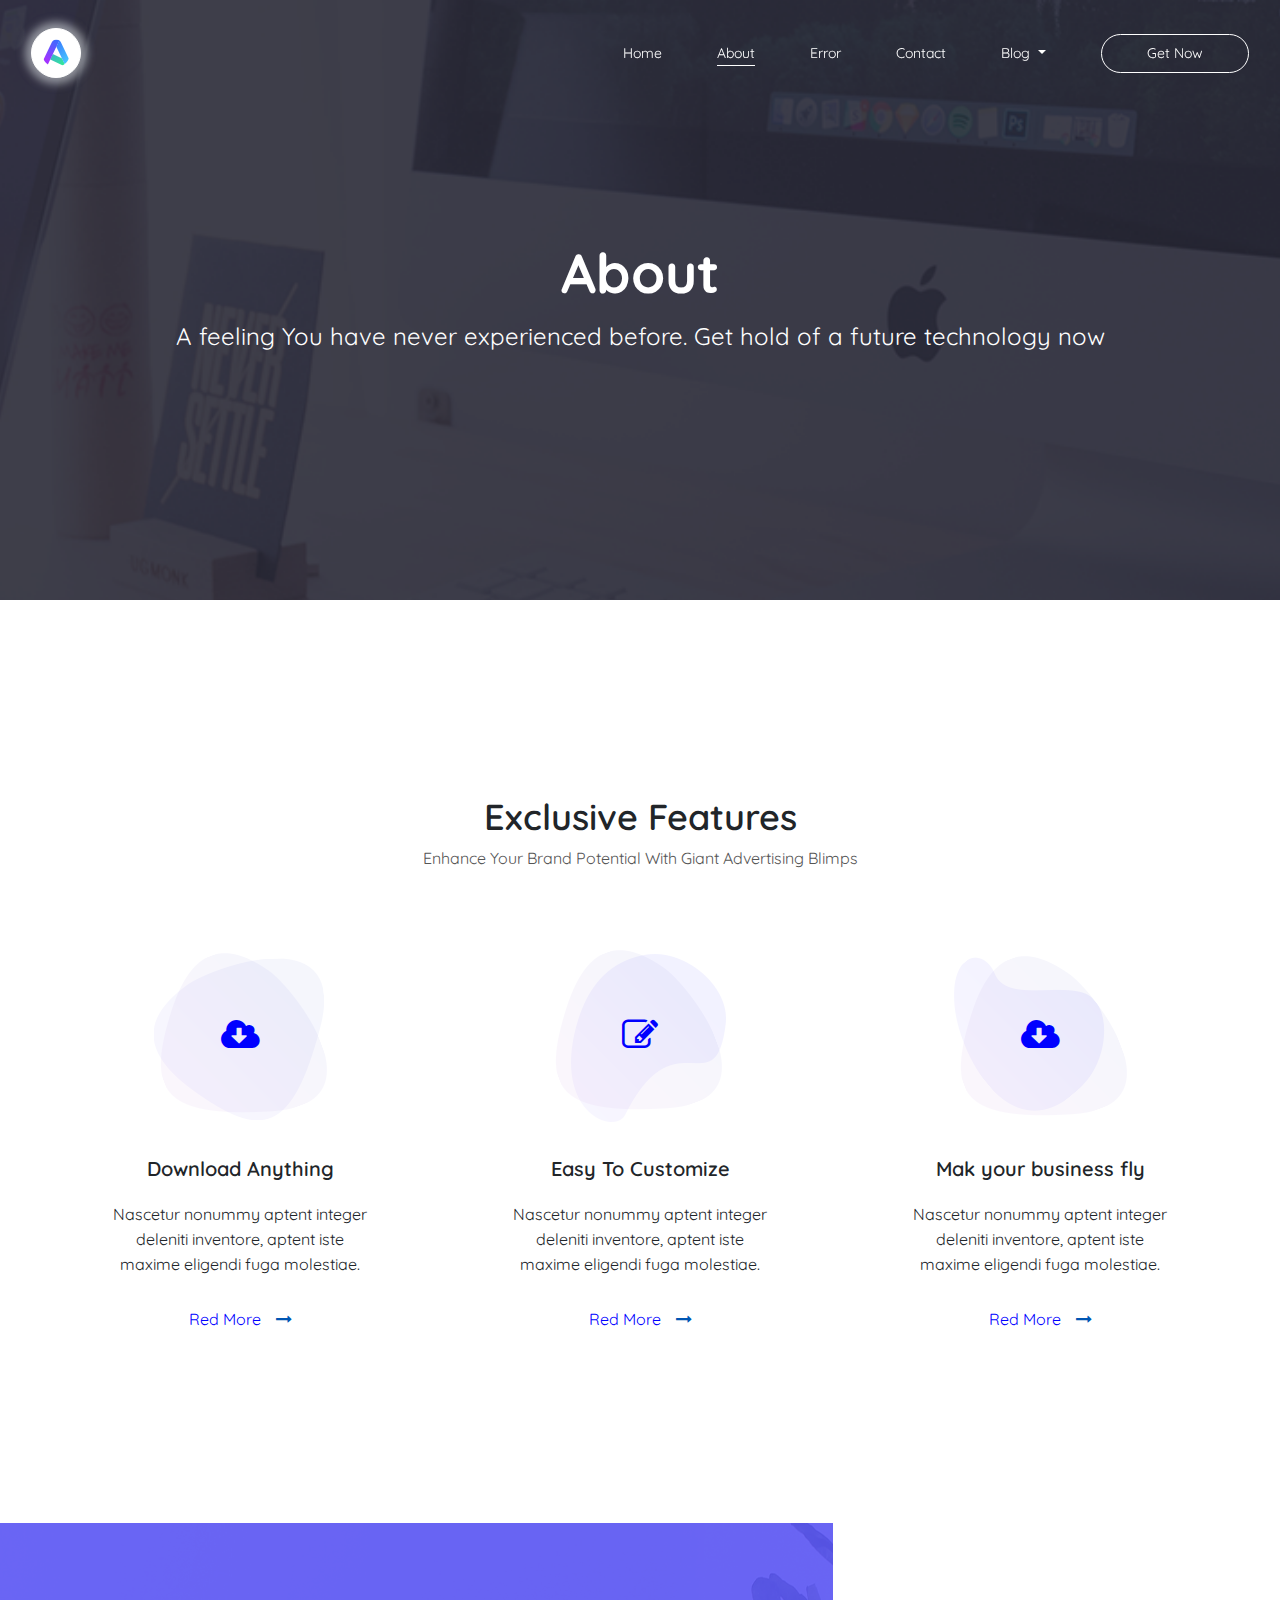
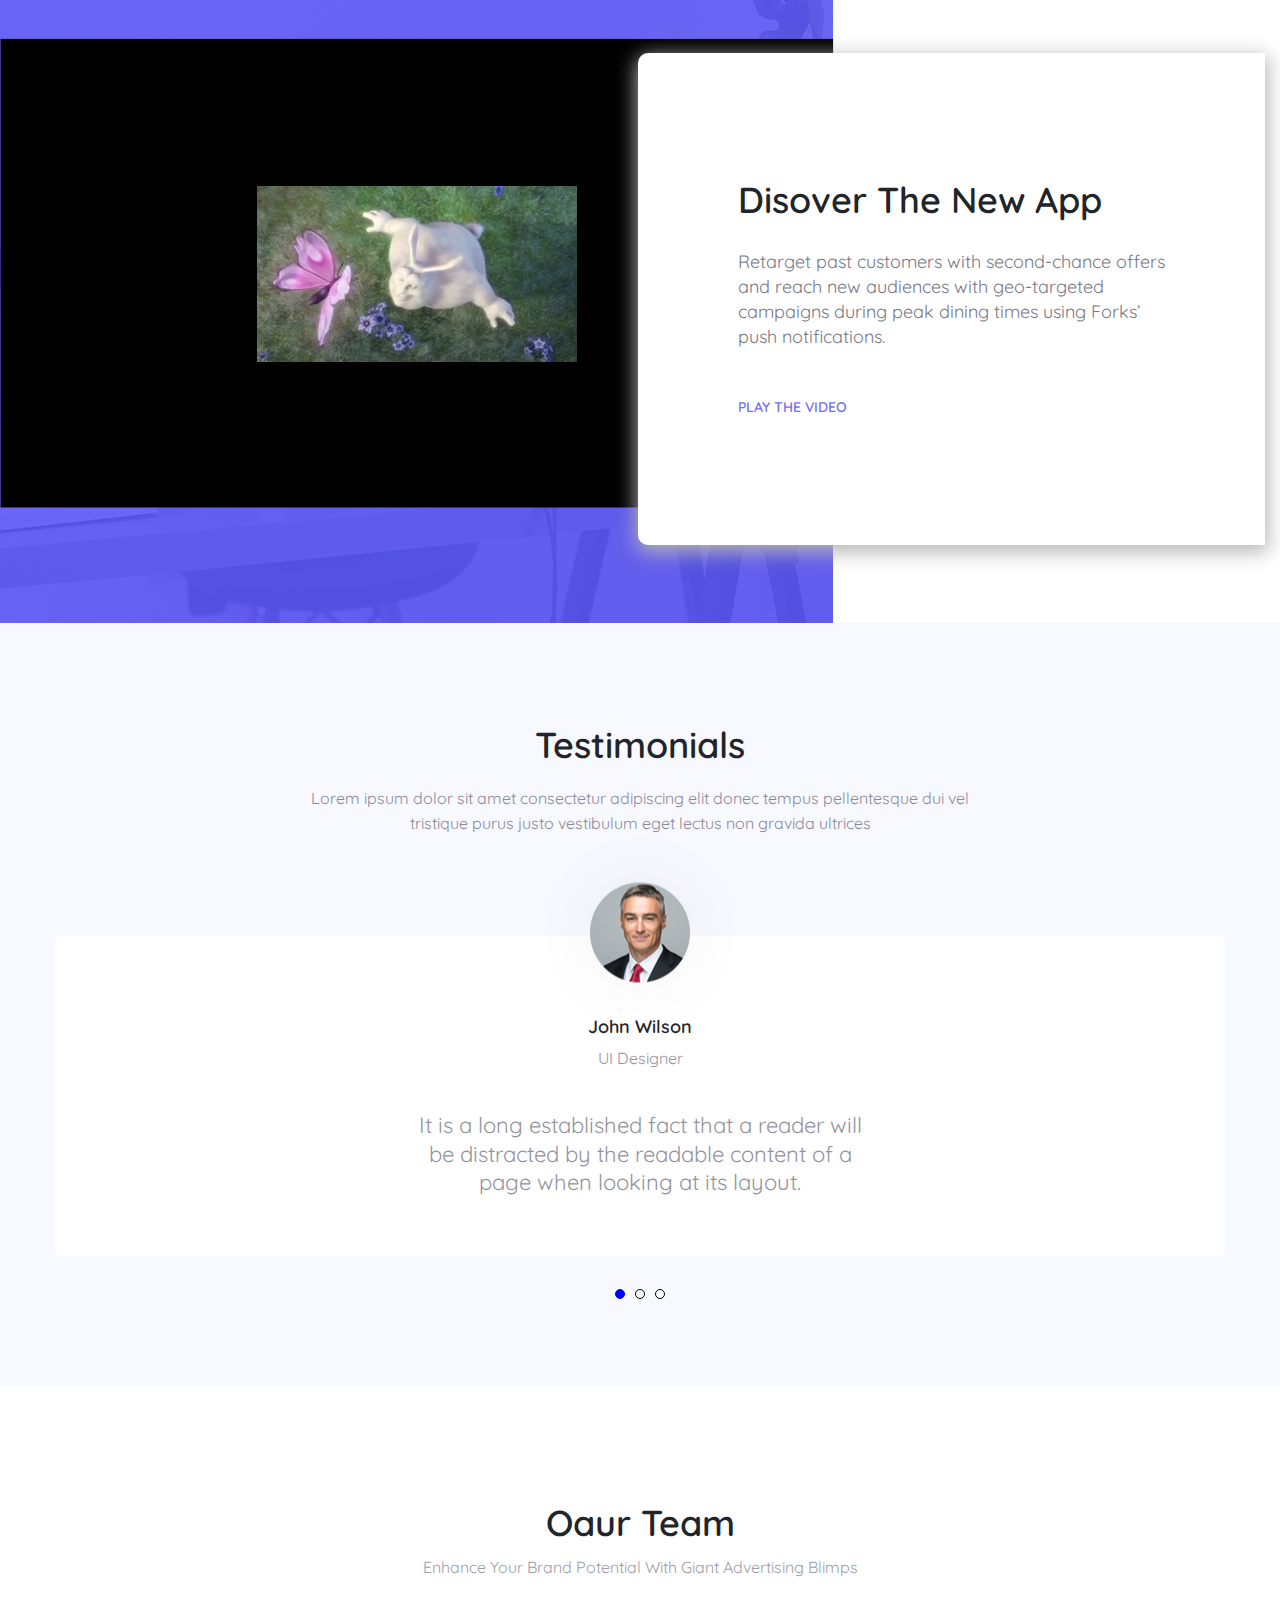
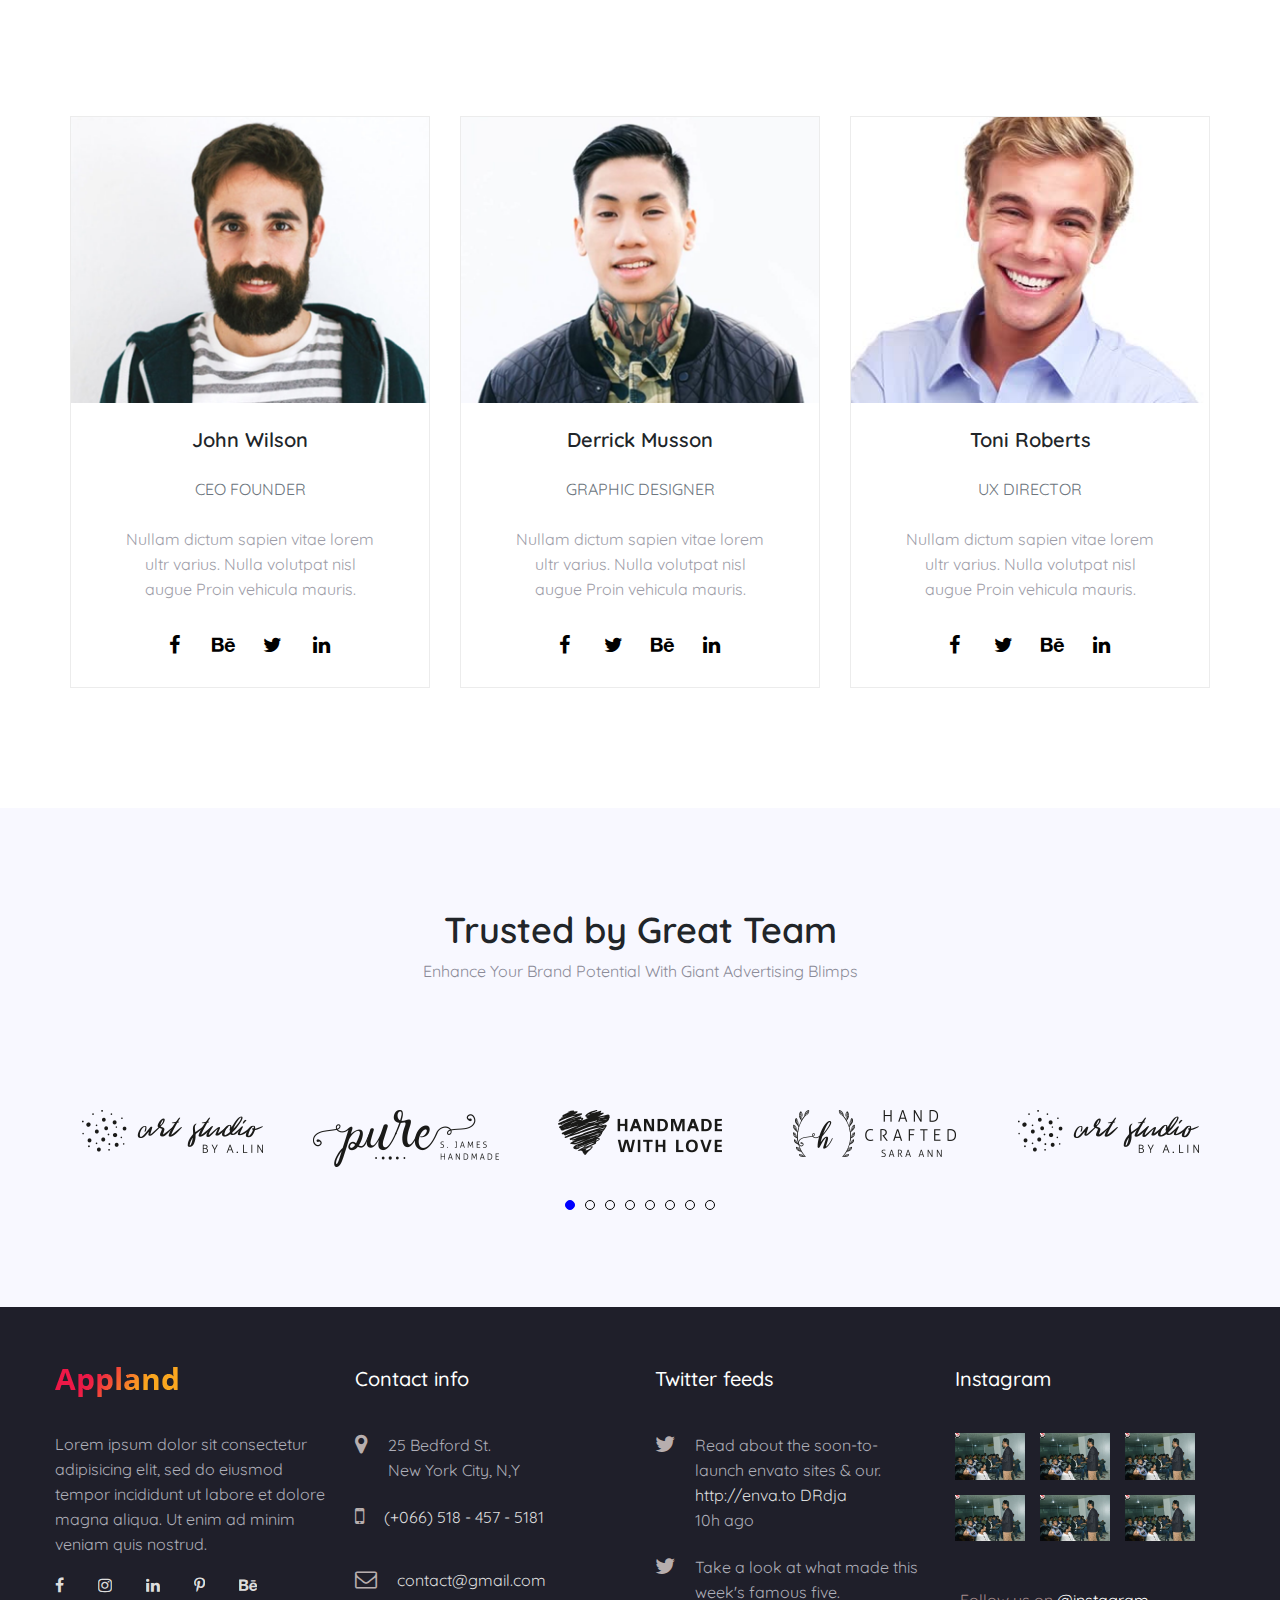
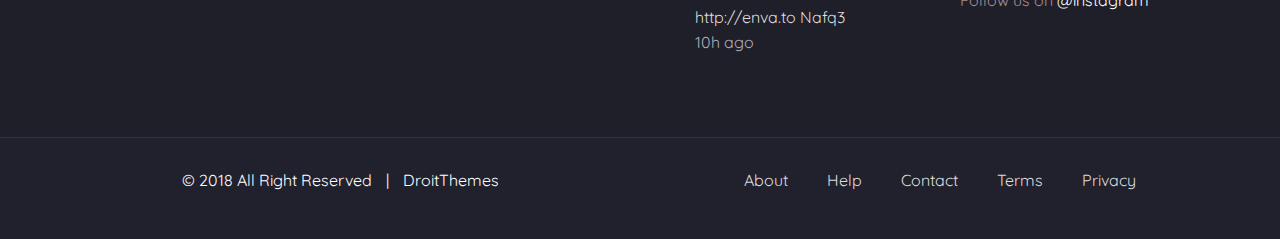
==== about.html @ cdcfc1fe "all file added" ====
<!DOCTYPE html>
<html lang="en">

<head>
	<meta charset="UTF-8">
	<meta name="viewport" content="width=device-width, initial-scale=1.0">
	<title>about us</title>
	<!-- favicon icon -->
	<link rel="shortcut icon" href="./imgs/logo.png" type="image/x-icon">
	<link rel="stylesheet" href="./css/bootstrap.min.css">
	<link rel="stylesheet" href="./css/font-awesome.min.css">
	<link rel="stylesheet" href="https://droitthemes.com/html/mak/css/imagelightbox.css">
	<link rel="stylesheet" href="./css/slick-theme.css">
	<link rel="stylesheet" href="./css/slick.css">
	<link rel="stylesheet" href="./css/style.css"> </head>

<body>
	<!--start header-->
	<header class="header">
		<div class="container-fluid">
			<div class="row">
				<div class="col-12">
					<nav class="navbar navbar-expand-lg navbar-light">
						<a href="#"><img class="imglogo imglogohed" src="./imgs/logo.png" alt="img"></a>
						<button class="navbar-toggler nav_toggler" type="button" data-toggle="collapse" data-target="#navbarSupportedContent" aria-controls="navbarSupportedContent" aria-expanded="false" aria-label="Toggle navigation">
							<div class="navbar_icon">
								<div class="itm_sss"></div>
								<div class="itm_sss"></div>
								<div class="itm_sss"></div>
								<div class="cros_manu"> <span class="cros_item cros_b"></span> </div>
							</div>
						</button>
						<div class="collapse hedr_collapse navbar-collapse" id="navbarSupportedContent">
							<ul class="navbar-nav ml-auto ovwe_scroll">
								<li class="nav-item "> <a class="nav-link" href="index.html">Home</a> </li>
								<li class="nav-item"> <a class="nav-link active" href="about.html">About</a></li>
								<li class="nav-item"> <a class="nav-link" href="error.html">Error</a></li>
								<li class="nav-item"> <a class="nav-link" href="contact.html">Contact</a></li>
								<li class="nav-item DROWPDAWN dropdown"> <a href="#" class="nav-link dropdown-toggle" data-toggle="dropdown" role="button">Blog <span class="caret"></span></a>
									<ul class="navbar-nav DROWP_MANU dropdown-menu">
										<li><a href="blog.html">Blog</a></li>
										<li><a href="blogMasonary.html">blogMasonary</a></li>
									</ul>
								</li> <a href="#" type="button" class="buttonhed btn btn-outline-primary">Get Now</a> </ul>
						</div>
					</nav>
				</div>
			</div>
		</div>
	</header>
	<!--start banner-->
	<section class="banner_worp">
		<div class="container-fluid">
			<div class="row">
				<div class="col-12">
					<div class="banner_item">
						<h3 class="h_ban">About</h3>
						<p class="bn_pra">A feeling You have never experienced before. Get hold of a future technology now</p>
					</div>
				</div>
			</div>
		</div>
	</section>
	<!--end banner-->
	<!--start icon-->
	<section class="icon_worp22">
		<div class="container">
			<div class="row">
				<div class="col-12">
					<div class="castom_clas2">
						<div class="row">
							<div class=" col-12">
								<h3 class="icon_hedee text-center">Exclusive Features</h3>
								<p class="icon_para text-center">Enhance Your Brand Potential With Giant Advertising Blimps</p>
							</div>
						</div>
						<div class="row">
							<div class="col-xl-4 col-lg-4 col-md-12 col-12">
								<ul class="icon_item text-center">
									<li class="imgbaner"> <i class="ancor fa fa-cloud-download"></i> </li>
									<h3 class="icon_h2">Download Anything</h3>
									<p class="icon_pra2">Nascetur nonummy aptent integer deleniti inventore, aptent iste maxime eligendi fuga molestiae.</p> <a class="icon_red" href="#">Red More<i class=" fa fa-long-arrow-right"></i></a> </ul>
							</div>
							<div class="col-xl-4 col-lg-4 col-md-12 col-12">
								<ul class="icon_item text-center">
									<li class="imgbaner imgbaner2"> <i class="ancor fa fa-pencil-square-o"></i> </li>
									<h3 class="icon_h2">Easy To Customize</h3>
									<p class="icon_pra2">Nascetur nonummy aptent integer deleniti inventore, aptent iste maxime eligendi fuga molestiae.</p> <a class="icon_red" href="#">Red More<i class=" fa fa-long-arrow-right"></i></a> </ul>
							</div>
							<div class="col-xl-4 col-lg-4 col-md-12 col-12">
								<ul class="icon_item text-center">
									<li class="imgbaner imgbaner3"> <i class="ancor fa fa-cloud-download"></i> </li>
									<h3 class="icon_h2">Mak your business fly</h3>
									<p class="icon_pra2">Nascetur nonummy aptent integer deleniti inventore, aptent iste maxime eligendi fuga molestiae.</p> <a class="icon_red" href="#">Red More<i class=" fa fa-long-arrow-right"></i></a> </ul>
							</div>
						</div>
					</div>
				</div>
			</div>
		</div>
	</section>
	<!--end icon-->
	<!--start disover-->
	<section class="disover_worp">
		<div class="container-fluid castom_cont">
			<div class="row">
				<div class="col-xl-8 col-lg-8 col-md-12 col-sm-12 col-12">
					<div class="video_item"> <img class="img-fluid disover_imgb" src="./imgs/contac_video_bg.png" alt="img">
						<div class="d_video embed-responsive embed-responsive-16by9">
							<iframe class="embed-responsive-item" src="./video/mov_bbb.mp4"></iframe>
						</div>
						<!-- <div class="d_video">
            <img class="img-fluid disover_img_pler" src="./imgs/contac_video_icon.png" alt="img">
          </div> --></div>
				</div>
				<div class="col-xl-4 col-lg-4 col-md-12 col-sm-12 col-12">
					<div class="disover_aop">
						<h3 class="disover_hed">Disover The New App</h3>
						<p class="disovr_pra">Retarget past customers with second-chance offers and reach new audiences with geo-targeted campaigns during peak dining times using Forks’ push notifications.</p> <a class="diover_link" href="#">Play The Video</a> </div>
				</div>
			</div>
		</div>
	</section>
	<!--end disover-->
	<!--start testmonials-->
	<section class="testmonials_worp">
		<div class="container">
			<div class="row">
				<div class="col-12">
					<h3 class="testmonials_hed text-center">Testimonials</h3>
					<p class="testmonials_pra text-center">Lorem ipsum dolor sit amet consectetur adipiscing elit donec tempus pellentesque dui vel tristique purus justo vestibulum eget lectus non gravida ultrices</p>
				</div>
				<div class="col-12">
					<div class="testmonials_slied">
						<div class="main_slieda_ttstmonials">
							<div class="test_slid_items">
								<ul class="test_item">
									<li class="list_item"> <img class="img-fluid imgcercal" src="./imgs/testmonials_img_cercal.png" alt="img"> </li>
								</ul>
								<h3 class="slid_hed text-center">John Wilson</h3>
								<p class="slid_pra text-center">UI Designer</p>
								<p class="slid_pra2 text-center">It is a long established fact that a reader will be distracted by the readable content of a page when looking at its layout.</p>
							</div>
							<div class="test_slid_items">
								<ul class="test_item">
									<li class="list_item"> <img class="img-fluid imgcercal" src="./imgs/testmonials_img_cercal.png" alt="img"> </li>
								</ul>
								<h3 class="slid_hed text-center">John Wilson</h3>
								<p class="slid_pra text-center">UI Designer</p>
								<p class="slid_pra2 text-center">It is a long established fact that a reader will be distracted by the readable content of a page when looking at its layout.</p>
							</div>
							<div class="test_slid_items">
								<ul class="test_item">
									<li class="list_item"> <img class="img-fluid imgcercal" src="./imgs/testmonials_img_cercal.png" alt="img"> </li>
								</ul>
								<h3 class="slid_hed text-center">John Wilson</h3>
								<p class="slid_pra text-center">UI Designer</p>
								<p class="slid_pra2 text-center">It is a long established fact that a reader will be distracted by the readable content of a page when looking at its layout.</p>
							</div>
						</div>
					</div>
				</div>
			</div>
		</div>
	</section>
	<!--end testmonials-->
	<!--STARR our team-->
	<section class="team_WORP">
		<div class="container">
			<div class="row">
				<div class="col-12">
					<h3 class="team_hed text-center">Oaur Team</h3>
					<p class="team_pra text-center">Enhance Your Brand Potential With Giant Advertising Blimps</p>
				</div>
			</div>
		</div>
	</section>
	<!--end our team-->
	<!---stard carrd titele-->
	<section class="card_title">
		<div class="container">
			<div class="row">
				<div class="col-md-12 col-sm-12 col-xs-12 col-lg-12">
					<div class="card-group">
						<div class="card">
							<div class="img_overflo"> <img class="card-img-top img-fluid" src="./imgs/contac_img1.png" alt="img"> </div>
							<div class="card-body text-center">
								<h5 class="card-title">John Wilson</h5>
								<p class="card-text"><small class="text-muted">Ceo Founder</small></p>
								<p class="card-text">Nullam dictum sapien vitae lorem ultr varius. Nulla volutpat nisl augue Proin vehicula mauris. </p>
							</div>
							<div class="iconSS text-center">
								<a href="#"> <i class="iconft fa fa-facebook"></i> </a>
								<a href="#"> <i class="iconft fa fa-behance"></i> </a>
								<a href="#"> <i class="iconft fa fa-twitter"></i> </a>
								<a href="#"> <i class="iconft fa fa-linkedin"> </i> </a>
							</div>
						</div>
						<div class="card">
							<div class="img_overflo"> <img class="card-img-top img-fluid" src="./imgs/contac_img2.png" alt="img"> </div>
							<div class="card-body text-center">
								<h5 class="card-title">Derrick Musson</h5>
								<p class="card-text"><small class="text-muted">Graphic Designer</small></p>
								<p class="card-text">Nullam dictum sapien vitae lorem ultr varius. Nulla volutpat nisl augue Proin vehicula mauris. </p>
							</div>
							<div class="iconSS text-center">
								<a href="#"> <i class="iconft fa fa-facebook"></i> </a>
								<a href="#"> <i class="iconft fa fa-twitter"></i> </a>
								<a href="#"> <i class="iconft fa fa-behance"></i> </a> <a href="#"><i
                  class="iconft fa fa-linkedin"> </i>
                </a> </div>
						</div>
						<div class="card last_child">
							<div class="img_overflo"> <img class="card-img-top img-fluid" src="./imgs/contac_img3.png" alt="img"> </div>
							<div class="card-body text-center">
								<h5 class="card-title">Toni Roberts</h5>
								<p class="card-text"><small class="text-muted">UX Director</small></p>
								<p class="card-text">Nullam dictum sapien vitae lorem ultr varius. Nulla volutpat nisl augue Proin vehicula mauris. </p>
							</div>
							<div class="iconSS text-center">
								<a href="#"> <i class="iconft fa fa-facebook"></i> </a>
								<a href="#"> <i class="iconft fa fa-twitter"></i> </a>
								<a href="#"> <i class="iconft fa fa-behance"></i> </a> <a href="#"><i
                  class="iconft fa fa-linkedin"></i>
                </a> </div>
						</div>
					</div>
				</div>
			</div>
		</div>
	</section>
	<!---end carrd titele-->
	<!--start tustard section-->
	<section class="slied_worp_hed back_ground">
		<div class="container">
			<div class="row">
				<div class="col-12">
					<h3 class="slied_hed text-center">Trusted by Great Team</h3>
					<p class="text-center slied_pra">Enhance Your Brand Potential With Giant Advertising Blimps</p>
				</div>
			</div>
		</div>
	</section>
	<!--end tustard section-->
	<!--swtart slider-->
	<section class="slider_worp back_ground">
		<div class="container">
			<div class="row">
				<div class="col-12">
					<div class="sssyour-class">
						<div><img class="imGSL" src="./imgs/icon_slied_5.png" alt="img"></div>
						<div><img class="imGSL" src="./imgs/slid_icon.png" alt="img"></div>
						<div><img class="imGSL" src="./imgs/slied_icon2.png" alt="img"></div>
						<div><img class="imGSL" src="./imgs/slied_icons4.png" alt="img"></div>
						<div><img class="imGSL" src="./imgs/icon_slied_5.png" alt="img"></div>
						<div><img class="imGSL" src="./imgs/slid_icon.png" alt="img"></div>
						<div><img class="imGSL" src="./imgs/slied_icon2.png" alt="img"></div>
						<div><img class="imGSL" src="./imgs/slied_icons4.png" alt="img"></div>
					</div>
				</div>
			</div>
		</div>
	</section>
	<!--end slider-->
	<!--start instgram img-->
	<section class="appland_info">
		<div class="container">
			<div class="row">
				<div class="col-xl-3 col-lg-3 col-md-6 col-sm-12 col-12">
					<div class="aplien_item"> <img class="h_logo" src="./imgs/blogfuter_logo@.png" alt="img">
						<p class="p_aplin">Lorem ipsum dolor sit consectetur adipisicing elit, sed do eiusmod tempor incididunt ut labore et dolore magna aliqua. Ut enim ad minim veniam quis nostrud. </p>
						<div class="icon_items"> <i class="fa fa-facebook sdicon" aria-hidden="true"></i> <i class="fa fa-instagram sdicon" aria-hidden="true"></i> <i class="fa fa-linkedin sdicon" aria-hidden="true"></i> <i class="fa fa-pinterest-p sdicon" aria-hidden="true"></i> <i class="fa fa-behance sdicon" aria-hidden="true"></i> </div>
					</div>
				</div>
				<div class="col-xl-3 col-lg-3 col-md-6 col-sm-12 col-12">
					<div class="aplien_item">
						<h4 class="h_info">Contact info</h4>
						<div class="icon_items">
							<div class="iconss"><i class="fa fa-map-marker" aria-hidden="true"></i>
								<p class="icon_pra">25 Bedford St.
									<br />New York City, N,Y</p>
							</div>
						</div>
						<div class="icon_items">
							<div class="iconss"><i class="fa fa-mobile " aria-hidden="true"></i>
								<p><a class="icon_p" href="#">(+066) 518 - 457 - 5181</a></p>
							</div>
						</div>
						<div class="icon_items">
							<div class="iconss"><i class="fa fa-envelope-o" aria-hidden="true"></i>
								<p><a class="icon_p" href="#">contact@gmail.com</a></p>
							</div>
						</div>
					</div>
				</div>
				<div class="col-xl-3 col-lg-3 col-md-6 col-sm-12 col-12">
					<div class="aplien_item">
						<h4 class="h_info">Twitter feeds</h4>
						<div class="icon_items">
							<div class="iconss"> <i class="fa fa-twitter ttr" aria-hidden="true"></i>
								<p class="icon_pra">Read about the soon-to-launch envato sites & our. <a href="#">http://enva.to DRdja</a>
									<br /><span>10h ago</span> </p>
							</div>
						</div>
						<div class="icon_items">
							<div class="iconss"> <i class="fa fa-twitter ttr" aria-hidden="true"></i>
								<p class="icon_pra">Take a look at what made this week's famous five. <a href="#">http://enva.to Nafq3</a>
									<br /><span>10h ago</span> </p>
							</div>
						</div>
					</div>
				</div>
				<div class="col-xl-3 col-lg-3 col-md-6 col-sm-12 col-12">
					<div class="aplien_item">
						<h4 class="h_info">Instagram</h4>
						<div class="icon_items">
							<div class="iconss">
								<div class="row">
									<div class="col-xl-4 col-lg-4 col-md-4 col-sm-4 col-4 ct_call">
										<div class="img_aplin">
											<a href="#"><img class="img-fluid img_aplinss" src="./imgs/82248466_142519090533785_5678768929426636800_o.jpg" alt="img"></a>
										</div>
									</div>
									<div class="col-xl-4 col-lg-4 col-md-4 col-sm-4 col-4 ct_call">
										<div class="img_aplin">
											<a href="#"><img class="img-fluid img_aplinss" src="./imgs/82248466_142519090533785_5678768929426636800_o.jpg" alt="img"></a>
										</div>
									</div>
									<div class="col-xl-4 col-lg-4 col-md-4 col-sm-4 col-4 ct_call">
										<div class="img_aplin">
											<a href="#"><img class="img-fluid img_aplinss" src="./imgs/82248466_142519090533785_5678768929426636800_o.jpg" alt="img"></a>
										</div>
									</div>
									<div class="col-xl-4 col-lg-4 col-md-4 col-sm-4 col-4 ct_call">
										<div class="img_aplin">
											<a href="#"><img class="img-fluid img_aplinss" src="./imgs/82248466_142519090533785_5678768929426636800_o.jpg" alt="img"></a>
										</div>
									</div>
									<div class="col-xl-4 col-lg-4 col-md-4 col-sm-4 col-4 ct_call">
										<div class="img_aplin">
											<a href="#"><img class="img-fluid img_aplinss" src="./imgs/82248466_142519090533785_5678768929426636800_o.jpg" alt="img"></a>
										</div>
									</div>
									<div class="col-xl-4 col-lg-4 col-md-4 col-sm-4 col-4 ct_call">
										<div class="img_aplin">
											<a href="#"><img class="img-fluid img_aplinss" src="./imgs/82248466_142519090533785_5678768929426636800_o.jpg" alt="img"></a>
										</div>
									</div>
								</div>
							</div>
						</div>
						<p class="icon_pra">Follow us on <span class="ins_tgrm">@instagram</span></p>
					</div>
				</div>
			</div>
		</div>
	</section>
	<!--end instgram img-->
	<!-- start footer-->
	<footer>
		<div class="container">
			<div class="row">
				<div class="col-xl-6 col-lg-6 col-md-12 col-sm-12 col-12">
					<p class="t_pra text-center">&copy; 2018 All Right Reserved <span class="fot_drort2"> | </span> <span class="fot_drort">DroitThemes</span> </p>
				</div>
				<div class="col-xl-6 col-lg-6 col-md-12 col-sm-12 col-12">
					<ul class="main_list text-center">
						<li class="list_item"><a class="list" href="#">about</a></li>
						<li class="list_item"><a class="list" href="#">help</a></li>
						<li class="list_item"><a class="list" href="#">contact</a></li>
						<li class="list_item"><a class="list" href="#">terms</a></li>
						<li class="list_item"><a class="list" href="#">Privacy</a></li>
					</ul>
				</div>
			</div>
		</div>
	</footer>
	<!-- end footer -->
	<script src="./js/jquery.min.js"></script>
	<script src="./js/bootstrap.min.js"></script>
	<script src="./js/imagelightbox.js"></script>
	<script src="./js/isotope.pkgd.min.js"></script>
	<script src="./js/waypoints.min.js"></script>
	<script src="./js/slick.min.js"></script>
	<script src="./js/main.js"></script>
</body>

</html>
---- css/style.css ----
@charset "UTF-8";
@import url("https://fonts.googleapis.com/css?family=Quicksand:400,500&display=swap");
* {
  margin: 0;
  padding: 0;
}

body {
  font-family: "Quicksand", sans-serif;
  font-size: 16px;
  line-height: 25px;
}

@media (min-width: 1200px) {
  .container {
    max-width: 1200px;
  }
}
.back_ground {
  background: #f8f8ff;
}

.appland_info {
  background-color: #1f1f2a;
}
.appland_info .aplien_item {
  margin: 60px 0;
}
.appland_info .aplien_item .h_info {
  color: #fff;
  font-size: 20px;
  margin-bottom: 42px;
}
.appland_info .aplien_item .h_logo {
  margin-bottom: 35px;
}
.appland_info .aplien_item .p_aplin {
  color: #aeaeb8;
  margin-bottom: 10px;
  max-width: 287px;
  font-size: 16px;
}
.appland_info .aplien_item .icon_items {
  display: block;
  padding-bottom: 22px;
}
.appland_info .aplien_item .icon_items .iconss {
  display: -webkit-box;
  display: -ms-flexbox;
  display: flex;
}
.appland_info .aplien_item .icon_items .iconss i {
  color: #b7aeae;
  font-size: 22px;
  margin-right: 20px;
}
.appland_info .aplien_item .icon_items .iconss .icon_pra {
  color: #aeaeb8;
  margin: 0;
}
.appland_info .aplien_item .icon_items .iconss .icon_pra a {
  color: #ddd;
  text-decoration: none;
}
.appland_info .aplien_item .icon_items .iconss .icon_pra a:hover {
  color: #fff;
}
.appland_info .aplien_item .icon_items .iconss .icon_p {
  color: #ddd;
  text-decoration: none;
}
.appland_info .aplien_item .icon_items .iconss .icon_p:hover {
  color: #fff;
}
.appland_info .aplien_item .icon_items .iconss .ct_call {
  margin: 0 -15px 15px 0;
}
.appland_info .aplien_item .icon_items .iconss .ct_call .img_aplin {
  overflow: hidden;
}
.appland_info .aplien_item .icon_items .sdicon {
  margin: 10px 15px;
  color: #ddd;
  -webkit-transition: all 0.5s;
  -o-transition: all 0.5s;
  transition: all 0.5s;
  overflow: hidden;
}
.appland_info .aplien_item .icon_items .sdicon:hover {
  color: #fff;
  -webkit-transform: scale(1.2);
      -ms-transform: scale(1.2);
          transform: scale(1.2);
}
.appland_info .aplien_item .icon_items .sdicon:first-child {
  margin-left: 0;
}
.appland_info .aplien_item .icon_pra {
  margin: 10px 0 0px 5px;
  color: #a58c8c;
}
.appland_info .aplien_item .icon_pra .ins_tgrm {
  color: #fff;
}

.header {
  padding: 20px 0;
  position: fixed;
  top: 0;
  left: 0;
  width: 100%;
  -webkit-transition: all 0.5s;
  -o-transition: all 0.5s;
  transition: all 0.5s;
  z-index: 1080;
}
.header .navbar .imglogohed {
  border: 1px solid #fff;
  padding: 10px;
  border-radius: 50px;
  background: #fff;
  -webkit-box-shadow: 0px 0px 8px 6px #d3d8dc96;
          box-shadow: 0px 0px 8px 6px #d3d8dc96;
}
.header .navbar .hedr_collapse .ovwe_scroll .nav-item {
  position: relative;
}
.header .navbar .hedr_collapse .ovwe_scroll .nav-item .nav-link {
  position: relative;
  font-size: 14px;
  margin-right: 55px;
  border-bottom: 1px solid transparent;
  text-decoration: none;
  padding: 7px 0px 0px 0px;
  color: #fff;
  -webkit-transition: all 0.5s;
  -o-transition: all 0.5s;
  transition: all 0.5s;
}
.header .navbar .hedr_collapse .ovwe_scroll .nav-item .nav-link::before {
  position: absolute;
  content: "";
  bottom: 0;
  right: 50%;
  width: 0;
  height: 1px;
  background: #fff;
  opacity: 0;
  -webkit-transition: all 0.5s;
  -o-transition: all 0.5s;
  transition: all 0.5s;
}
.header .navbar .hedr_collapse .ovwe_scroll .nav-item .nav-link.active, .header .navbar .hedr_collapse .ovwe_scroll .nav-item .nav-link:hover {
  color: #fff;
}
.header .navbar .hedr_collapse .ovwe_scroll .nav-item .nav-link.active::before, .header .navbar .hedr_collapse .ovwe_scroll .nav-item .nav-link:hover::before {
  width: 100%;
  right: 0;
  opacity: 1;
}
.header .navbar .hedr_collapse .ovwe_scroll .nav-item a {
  color: #00f;
}
.header .navbar .hedr_collapse .ovwe_scroll .nav-item a:hover, .header .navbar .hedr_collapse .ovwe_scroll .nav-item a.active {
  color: #000000;
  background: none;
}
.header .navbar .hedr_collapse .ovwe_scroll .nav-item:hover > .navbar-nav {
  visibility: visible;
  top: 48px;
  opacity: 1;
  padding: 10px 10px;
}
.header .navbar .hedr_collapse .ovwe_scroll .nav-item .navbar-nav {
  display: block;
  visibility: hidden;
  top: 58px;
  left: 0;
  opacity: 0;
  -webkit-transition: all 0.5s;
  -o-transition: all 0.5s;
  transition: all 0.5s;
  border-radius: 0;
  padding: 10px 10px;
  overflow: hidden;
}
.header .navbar .hedr_collapse .ovwe_scroll .nav-item .navbar-nav li {
  margin: 5px 0;
}
.header .navbar .hedr_collapse .ovwe_scroll .nav-item .navbar-nav li a {
  position: relative;
  background: none;
  color: #000;
  text-decoration: none;
}
.header .navbar .hedr_collapse .ovwe_scroll .nav-item .navbar-nav li a:hover {
  color: blue;
}
.header .navbar .hedr_collapse .ovwe_scroll .nav-item .navbar-nav li a::before {
  position: absolute;
  content: "";
  bottom: 0;
  right: 50%;
  width: 0;
  height: 1px;
  background: blue;
  opacity: 0;
  -webkit-transition: all 0.5s;
  -o-transition: all 0.5s;
  transition: all 0.5s;
}
.header .navbar .hedr_collapse .ovwe_scroll .nav-item .navbar-nav li a.active, .header .navbar .hedr_collapse .ovwe_scroll .nav-item .navbar-nav li a:hover {
  color: blue;
}
.header .navbar .hedr_collapse .ovwe_scroll .nav-item .navbar-nav li a.active::before, .header .navbar .hedr_collapse .ovwe_scroll .nav-item .navbar-nav li a:hover::before {
  width: 100%;
  right: 0;
  opacity: 1;
}
.header .navbar .hedr_collapse .ovwe_scroll .buttonhed {
  color: #fff;
  border-radius: 50px;
  padding: 8px 45px;
  font-size: 14px;
  border: 1px solid #fff;
  text-transform: capitalize;
  -webkit-box-shadow: none;
          box-shadow: none;
}
.header .navbar .hedr_collapse .ovwe_scroll .buttonhed:hover {
  color: #b72b58;
  background: #fff;
  -webkit-box-shadow: none;
          box-shadow: none;
}
.header .navbar button, .header .navbar.nav_toggler {
  outline: none;
  border: 0;
  position: relative;
}
.header .navbar button .navbar_icon, .header .navbar.nav_toggler .navbar_icon {
  margin-right: -15px;
}
.header .navbar button .navbar_icon .itm_sss, .header .navbar.nav_toggler .navbar_icon .itm_sss {
  display: block;
}
.header .navbar button .navbar_icon .cros_manu .cros_item, .header .navbar.nav_toggler .navbar_icon .cros_manu .cros_item {
  display: block;
  height: 40px;
}
.header .navbar button .navbar_icon .itm_sss, .header .navbar.nav_toggler .navbar_icon .itm_sss {
  width: 27px;
  padding: 2px;
  margin: 6px 0;
  background-color: #000;
  border-radius: 10px;
}
.header .navbar button .navbar_icon .cros_manu .cros_item::before,
.header .navbar button .navbar_icon .cros_manu ::after, .header .navbar.nav_toggler .navbar_icon .cros_manu .cros_item::before,
.header .navbar.nav_toggler .navbar_icon .cros_manu ::after {
  width: 4px;
  background: #000;
  content: "";
  position: absolute;
  top: 20%;
  left: 50%;
  bottom: 20%;
  border-radius: 5px;
}
.header .navbar button .navbar_icon .cros_manu .cros_item::before, .header .navbar.nav_toggler .navbar_icon .cros_manu .cros_item::before {
  -webkit-transform: rotate(45deg);
      -ms-transform: rotate(45deg);
          transform: rotate(45deg);
}
.header .navbar button .navbar_icon .cros_manu .cros_item::after, .header .navbar.nav_toggler .navbar_icon .cros_manu .cros_item::after {
  -webkit-transform: rotate(-45deg);
      -ms-transform: rotate(-45deg);
          transform: rotate(-45deg);
}
.header .navbar button[aria-expanded=true], .header .navbar.nav_toggler[aria-expanded=true] {
  -webkit-transition: all 0.5s;
  -o-transition: all 0.5s;
  transition: all 0.5s;
}
.header .navbar button[aria-expanded=true] .navbar_icon .itm_sss, .header .navbar.nav_toggler[aria-expanded=true] .navbar_icon .itm_sss {
  display: none;
}
.header .navbar button[aria-expanded=true] .navbar_icon .cros_manu, .header .navbar.nav_toggler[aria-expanded=true] .navbar_icon .cros_manu {
  display: block;
}
.header .navbar button[aria-expanded=false] .navbar_icon .itm_sss, .header .navbar.nav_toggler[aria-expanded=false] .navbar_icon .itm_sss {
  display: block;
}
.header .navbar button[aria-expanded=false] .navbar_icon .cros_manu, .header .navbar.nav_toggler[aria-expanded=false] .navbar_icon .cros_manu {
  display: none;
}
.header.fixedMenu {
  background: #fff;
  padding: 10px 0;
  -webkit-box-shadow: 0px 4px 6px 0px rgba(12, 0, 46, 0.06);
          box-shadow: 0px 4px 6px 0px rgba(12, 0, 46, 0.06);
}
.header.fixedMenu .navbar .hedr_collapse .navbar-nav .nav-item .nav-link {
  color: #000;
}
.header.fixedMenu .navbar .hedr_collapse .navbar-nav .nav-item .nav-link::before {
  background: #000;
}
.header.fixedMenu .navbar .hedr_collapse .navbar-nav .buttonhed {
  color: #000;
  border-radius: 50px;
  padding: 8px 45px;
  font-size: 14px;
  border: 1px solid #6a62e6;
  text-transform: capitalize;
}
.header.fixedMenu .navbar .hedr_collapse .navbar-nav .buttonhed:hover {
  color: #fff;
  background: #6a62e6;
}

.banner_worp2 {
  background-image: url(../imgs/bg_hed.png);
  background-repeat: no-repeat;
  background-position: center;
  background-size: cover;
  min-height: 725px;
}
.banner_worp2 .hd_banner .hedrtTex {
  margin-top: 160px;
  font-family: "Quicksand", sans-serif;
  color: #282835;
  font-size: 60px;
}
.banner_worp2 .hd_banner .praTex {
  font-size: 18px;
  font-family: "Quicksand", sans-serif;
  color: #797988;
  margin: 30px 0 60px 0;
  max-width: 490px;
}
.banner_worp2 .hd_banner .btn_btun {
  display: inline-block;
  text-decoration: none;
  border-radius: 50px;
  -webkit-transition: all 0.5s;
  -o-transition: all 0.5s;
  transition: all 0.5s;
  font-family: "Quicksand", sans-serif;
  text-transform: capitalize;
  margin-right: 40px;
  -webkit-box-shadow: none;
          box-shadow: none;
  font-weight: 600;
  color: #fff;
  background: #5d58f7;
  padding: 17px 50px;
}
.banner_worp2 .hd_banner .btn_btun:hover {
  background: transparent;
  color: #5d58f7;
  -webkit-box-shadow: 0px 0px 8px 6px #d3d8dc96;
          box-shadow: 0px 0px 8px 6px #d3d8dc96;
}
.banner_worp2 .hd_banner .btn_btun2 {
  position: relative;
  display: inline-block;
  text-decoration: none;
  padding: 0 5px 3px 5px;
  font-size: 16px;
  -webkit-transition: all 0.5s;
  -o-transition: all 0.5s;
  transition: all 0.5s;
  border-bottom: 1px solid transparent;
  font-family: "Quicksand", sans-serif;
  text-transform: capitalize;
  -webkit-box-shadow: none;
          box-shadow: none;
  font-weight: 600;
  color: #797988;
}
.banner_worp2 .hd_banner .btn_btun2::before {
  position: absolute;
  content: "";
  bottom: 0;
  right: 0;
  width: 0%;
  height: 2px;
  background: #5d58f7;
  opacity: 0;
  -webkit-transition: all 0.5s;
  -o-transition: all 0.5s;
  transition: all 0.5s;
}
.banner_worp2 .hd_banner .btn_btun2:hover {
  color: #5d58f7;
}
.banner_worp2 .hd_banner .btn_btun2:hover::before {
  width: 100%;
  right: auto;
  left: 0;
  opacity: 1;
}
.banner_worp2 .banner_mobil {
  position: relative;
}
.banner_worp2 .banner_mobil .mobil_item {
  position: absolute;
  top: 100px;
}
.banner_worp2 .banner_mobil .mobil_item .img_fast {
  max-width: 312px;
  height: auto;
}
.banner_worp2 .banner_mobil .seckend_itm {
  position: absolute;
  top: 120px;
  left: 215px;
}
.banner_worp2 .banner_mobil .thard {
  position: absolute;
  top: 345px;
  left: -10px;
}
.banner_worp2 .banner_mobil .forth {
  position: absolute;
  top: 325px;
  left: 245px;
}

.icon_worp2 {
  background-image: url(../imgs/2banner-2.png);
  background-repeat: no-repeat;
  background-position: center;
  background-size: cover;
  padding: 150px 0;
}
.icon_worp2 .castom_clas {
  background-color: #ffffff;
  padding-bottom: 110px;
  -webkit-box-shadow: 0px 0px 10px rgba(181, 181, 181, 0.5);
          box-shadow: 0px 0px 10px rgba(181, 181, 181, 0.5);
  border-radius: 10px;
}
.icon_worp2 .castom_clas .icon_hedee {
  font-size: 36px;
  font-weight: 600;
  font-family: fantasy;
  margin-top: 120px;
  font-family: "Quicksand", sans-serif;
}
.icon_worp2 .castom_clas .icon_para {
  font-size: 16px;
  font-size: 16px;
  font-family: "Quicksand", sans-serif;
  color: #555;
  margin-bottom: 65px;
}
.icon_worp2 .castom_clas .icon_item .imgbaner {
  background-image: url(../imgs/img_bnnera_1.jpg);
  background-repeat: no-repeat;
  background-position: center;
  max-width: 200px;
  height: 200px;
  display: -webkit-box;
  display: -ms-flexbox;
  -webkit-box-align: center;
      -ms-flex-align: center;
          align-items: center;
  -webkit-box-pack: center;
      -ms-flex-pack: center;
          justify-content: center;
  margin: 0 auto;
  position: relative;
}
.icon_worp2 .castom_clas .icon_item .imgbaner .ancor {
  font-size: 36px;
  color: blue;
  position: absolute;
  top: 40%;
  left: 40%;
}
.icon_worp2 .castom_clas .icon_item .imgbaner1 {
  background-image: url(../imgs/icon_balnner_1.png);
}
.icon_worp2 .castom_clas .icon_item .imgbaner2 {
  background-image: url(../imgs/banner_icon_222222.png);
}
.icon_worp2 .castom_clas .icon_item .imgbaner3 {
  background-image: url(../imgs/banner_icon_333333.png);
}
.icon_worp2 .castom_clas .icon_item .icon_h2 {
  font-size: 20px;
  font-weight: 600;
  font-family: "Quicksand", sans-serif;
  margin: 21px 0 21px 0;
}
.icon_worp2 .castom_clas .icon_item .icon_pra2 {
  font-family: "Quicksand", sans-serif;
  font-size: 16px;
  max-width: 270px;
  margin: 0 auto 30px;
}
.icon_worp2 .castom_clas .icon_item .icon_red {
  text-decoration: none;
  font-size: 16px;
  font-family: "Quicksand", sans-serif;
  color: blue;
  margin-bottom: 140px;
  border-bottom: 1px solid transparent;
  -webkit-transition: all 0.5s;
  -o-transition: all 0.5s;
  transition: all 0.5s;
  padding-bottom: 5px;
}
.icon_worp2 .castom_clas .icon_item a .fa-long-arrow-right {
  margin-left: 15px;
  -webkit-transition: all 0.5s;
  -o-transition: all 0.5s;
  transition: all 0.5s;
  padding-right: -25px;
  color: #0056b3;
}
.icon_worp2 .castom_clas .icon_item a:hover .fa-long-arrow-right {
  padding-left: 15px;
  margin-right: -15px;
  color: #0056b3;
}

.icon_worp3 {
  padding: 0px 0 105px 0;
}
.icon_worp3 .castom_clas .icon_hedee {
  font-size: 36px;
  font-weight: 600;
  font-family: fantasy;
  margin-top: 110px;
  font-family: "Quicksand", sans-serif;
}
.icon_worp3 .castom_clas .icon_para {
  font-size: 16px;
  font-size: 16px;
  font-family: "Quicksand", sans-serif;
  color: #555;
  margin-bottom: 65px;
}
.icon_worp3 .castom_clas .icon_item .imgbaner {
  background-image: url(../imgs/img_bnnera_1.jpg);
  background-repeat: no-repeat;
  background-position: center;
  max-width: 200px;
  height: 200px;
  display: -webkit-box;
  display: -ms-flexbox;
  -webkit-box-align: center;
      -ms-flex-align: center;
          align-items: center;
  -webkit-box-pack: center;
      -ms-flex-pack: center;
          justify-content: center;
  margin: 0 auto;
}
.icon_worp3 .castom_clas .icon_item .imgbaner .ancor {
  font-size: 36px;
  color: blue;
}
.icon_worp3 .castom_clas .icon_item .imgbaner {
  background-image: url(../imgs/icon_balnner_1.png);
}
.icon_worp3 .castom_clas .icon_item .imgbaner2 {
  background-image: url(../imgs/banner_icon_222222.png);
}
.icon_worp3 .castom_clas .icon_item .imgbaner3 {
  background-image: url(../imgs/banner_icon_333333.png);
}
.icon_worp3 .castom_clas .icon_item .icon_h2 {
  font-size: 20px;
  font-weight: 600;
  font-family: "Quicksand", sans-serif;
  margin: 21px 0 21px 0;
}
.icon_worp3 .castom_clas .icon_item .icon_pra2 {
  font-family: "Quicksand", sans-serif;
  font-size: 16px;
  max-width: 264px;
  margin: 0 auto 30px;
}
.icon_worp3 .castom_clas .icon_item .icon_red {
  text-decoration: none;
  font-size: 16px;
  font-family: "Quicksand", sans-serif;
  color: blue;
  margin-bottom: 140px;
  border-bottom: 1px solid transparent;
  -webkit-transition: all 0.5s;
  -o-transition: all 0.5s;
  transition: all 0.5s;
  padding-bottom: 5px;
}
.icon_worp3 .castom_clas .icon_item a .fa-long-arrow-right {
  margin-left: 15px;
  -webkit-transition: all 0.5s;
  -o-transition: all 0.5s;
  transition: all 0.5s;
  padding-right: -25px;
  color: #0056b3;
}
.icon_worp3 .castom_clas .icon_item a:hover .fa-long-arrow-right {
  padding-left: 15px;
  margin-right: -15px;
  color: #0056b3;
}

.fast_banner_side .hbannr_fast {
  font-size: 36px;
  font-weight: 700;
  margin: 110px 0 10px 0;
  font-family: "Quicksand", sans-serif;
}
.fast_banner_side .pbanne_fast {
  font-size: 16px;
  margin-bottom: 90px;
  font-family: "Quicksand", sans-serif;
}
.fast_banner_side .left_banner_icon {
  max-width: 350px;
  margin-top: 160px;
  margin-bottom: 200px;
}
.fast_banner_side .left_banner_icon .icon_item_side {
  font-size: 60px;
  color: red;
}
.fast_banner_side .left_banner_icon .sid_hed {
  font-size: 20px;
  line-height: 35px;
  font-weight: 600;
  margin: 40px 0 40px 0;
  font-family: "Quicksand", sans-serif;
}
.fast_banner_side .left_banner_icon .side_para {
  font-size: 16px;
  color: #8b8b98;
  font-family: "Quicksand", sans-serif;
  margin-bottom: 45px;
}
.fast_banner_side .left_banner_icon .batun_lern {
  position: relative;
  font-size: 18px;
  font-weight: 500;
  text-decoration: none;
  padding-bottom: 10px;
}
.fast_banner_side .left_banner_icon .batun_lern::before {
  position: absolute;
  content: "";
  bottom: 0;
  right: 0;
  width: 0%;
  height: 2px;
  background: #5d58f7;
  opacity: 0;
  -webkit-transition: all 0.5s;
  -o-transition: all 0.5s;
  transition: all 0.5s;
}
.fast_banner_side .left_banner_icon .batun_lern:hover {
  color: #5d58f7;
}
.fast_banner_side .left_banner_icon .batun_lern:hover::before {
  width: 100%;
  right: auto;
  left: 0;
  opacity: 1;
}
.fast_banner_side .left_flot {
  float: right;
}
.fast_banner_side .imgs1 {
  margin-bottom: 80px;
  position: relative;
}
.fast_banner_side .imgs1 .imgsc_convt {
  position: absolute;
  height: 760px;
}
.fast_banner_side .imgs1 .imgsc_convt2 {
  position: absolute;
  height: 760px;
  margin-left: 60px;
}

.More_Awesome_Fature {
  padding: 80px 0 20px 0;
  background: #f8f8ff;
  position: relative;
  overflow: hidden;
}
.More_Awesome_Fature .imgsarcel {
  position: absolute;
  top: 175px;
  right: 0;
}
.More_Awesome_Fature .bannrhd_fast {
  font-size: 36px;
  font-weight: 600;
}
.More_Awesome_Fature .bannepre_fast {
  font-size: 16px;
  color: #8b8b98;
  margin: 15px 0 50px 0;
}
.More_Awesome_Fature .more_icon_item {
  margin-bottom: 115px;
}
.More_Awesome_Fature .more_icon_item .icon_items .list_item_cercl {
  width: 70px;
  height: 70px;
  background: blue;
  border-radius: 100%;
  margin: 30px 0;
  -webkit-transition: all 0.5s;
  -o-transition: all 0.5s;
  transition: all 0.5s;
  border: 1px solid #cacad6;
}
.More_Awesome_Fature .more_icon_item .icon_items .list_item_cercl .icon_carcal {
  font-size: 30px;
  text-decoration: none;
  color: #5d58f7;
}
.More_Awesome_Fature .more_icon_item .icon_items .list_item_cercl .icon_carcal .carel_fa {
  line-height: 68px;
  -webkit-box-align: center;
      -ms-flex-align: center;
          align-items: center;
  -webkit-box-pack: center;
      -ms-flex-pack: center;
          justify-content: center;
  display: -webkit-box;
  display: -ms-flexbox;
  display: flex;
  color: #fff;
}
.More_Awesome_Fature .more_icon_item .icon_items .list_item_cercl.list_item_cercl2 {
  background: #5d58f7;
}
.More_Awesome_Fature .more_icon_item .icon_items .list_item_cercl.list_item_cercl3 {
  background: #3ecbf8;
}
.More_Awesome_Fature .more_icon_item .icon_items .list_item_cercl.list_item_cercl4 {
  background: #d56dfc;
}
.More_Awesome_Fature .more_icon_item .icon_items .list_item_cercl.list_item_cercl5 {
  background: #24e271;
}
.More_Awesome_Fature .more_icon_item .icon_hed {
  font-size: 20px;
  font-weight: 600;
  margin: 0px 0 20px 0;
}
.More_Awesome_Fature .more_icon_item .icon_pra {
  font-size: 16px;
  color: #8b8b98;
  max-width: 265px;
}
.More_Awesome_Fature .imgsid_mobil .imgdublmobl2 {
  position: relative;
}
.More_Awesome_Fature .imgsid_mobil .imgdublmobl2 .pone_srcl {
  position: absolute;
  left: -90px;
  top: 0;
}
.More_Awesome_Fature .imgsid_mobil .imgdublmobl2 .pone_srcl .imgwid {
  max-width: 650px;
  -webkit-transition: all 0.5s;
  -o-transition: all 0.5s;
  transition: all 0.5s;
  -webkit-animation: roundImg 50s linear infinite;
          animation: roundImg 50s linear infinite;
}
.More_Awesome_Fature .imgsid_mobil .imgdublmobl2 .pone_srcl2 {
  position: relative;
  bottom: -90px;
  left: -70px;
}
.More_Awesome_Fature .imgsid_mobil .imgdublmobl2 .pone_srcl2 .imgwid2 {
  max-width: 534px;
}

@-webkit-keyframes roundImg {
  0% {
    -webkit-transform: rotate(0);
            transform: rotate(0);
  }
  100% {
    -webkit-transform: rotate(360deg);
            transform: rotate(360deg);
  }
}

@keyframes roundImg {
  0% {
    -webkit-transform: rotate(0);
            transform: rotate(0);
  }
  100% {
    -webkit-transform: rotate(360deg);
            transform: rotate(360deg);
  }
}
.letst_updeet {
  margin: 110px 0 110px 0;
}
.letst_updeet .lets_row {
  margin-bottom: 70px;
}
.letst_updeet .lates_hedf {
  font-size: 36px;
  font-weight: 600;
}
.letst_updeet .latest_praf {
  font-size: 16px;
  color: #8b8b98;
  margin-bottom: 70px;
}
.letst_updeet .img_updet {
  margin-bottom: 50px;
  overflow: hidden;
  max-width: 570px;
}
.letst_updeet .img_updet .imglats {
  -webkit-transition: all 0.5s;
  -o-transition: all 0.5s;
  transition: all 0.5s;
}
.letst_updeet .img_updet .imglats:hover {
  -webkit-transform: scale(1.2);
      -ms-transform: scale(1.2);
          transform: scale(1.2);
}
.letst_updeet .pand_detand_coment {
  font-size: 15px;
  color: #8b8b98;
  margin: 20px 0;
}
.letst_updeet a {
  text-decoration: none;
}
.letst_updeet a .latest_hed2 {
  font-size: 28px;
  font-weight: 500;
  color: #000;
  text-decoration: none;
}
.letst_updeet a .latest_hed2:hover {
  color: blue;
}
.letst_updeet .latst_pra3 {
  font-size: 16px;
  color: #8b8b98;
  margin: 25px 0 35px 0;
  max-width: 558px;
}
.letst_updeet .updet_link {
  text-decoration: none;
  font-size: 16px;
  font-family: "Quicksand", sans-serif;
  color: blue;
  margin-bottom: 140px;
}
.letst_updeet .updet_link:hover {
  color: #0056b3;
}
.letst_updeet a .fa-long-arrow-right {
  margin-left: 15px;
  -webkit-transition: all 0.5s;
  -o-transition: all 0.5s;
  transition: all 0.5s;
  padding-right: -25px;
  color: #0056b3;
}
.letst_updeet a:hover .fa-long-arrow-right {
  padding-left: 15px;
  margin-right: -15px;
  color: #0056b3;
}

.get_worp {
  background-image: url(../imgs/banner_finel_666666666.jpg);
  background-repeat: no-repeat;
  background-position: center;
  background-size: cover;
  overflow: hidden;
  padding: 80px 0 160px 0;
}
.get_worp .hed_getup {
  font-size: 36px;
  color: #fff;
  margin: 100px 0 20px 0;
  font-weight: 700;
}
.get_worp .get_pra {
  font-size: 16px;
  color: #fff;
  margin-bottom: 80px;
  max-width: 570px;
}
.get_worp .app-btn {
  display: inline-block;
  width: 200px;
  height: 60px;
  border: 1px solid #fff;
  border-radius: 5px;
  text-align: center;
  line-height: 57px;
  -webkit-transition: all 0.3s linear;
  -o-transition: all 0.3s linear;
  transition: all 0.3s linear;
  background: #fff;
  overflow: hidden;
  margin-right: 20px;
}
.get_worp .app-btn a.app-btn img + img {
  display: none;
}
.get_worp .app-btn:hover img {
  display: none;
}
.get_worp .app-btn:hover img + img {
  display: inline-block;
}
.get_worp .appl_img {
  margin-left: -170px;
}
.get_worp .appl_img .apimg {
  width: 736px;
  margin: 0px 0 -600px 0;
}

.slider_worp {
  padding: 110px 0 110px 0;
}
.slider_worp .sssyour-class .imGSL {
  padding-left: 50px;
}

.slider_worp .sssyour-class .imGSL {
  padding-left: 0;
  margin: 0 auto;
}

.slied_worp_hed .slied_hed {
  font-size: 36px;
  margin-top: 100px;
  font-weight: 600;
  font-family: "Quicksand", sans-serif;
}
.slied_worp_hed .slied_pra {
  color: #8b8b98;
}

.slick-dots {
  bottom: -50px;
}
.slick-dots li {
  width: 10px;
  height: 10px;
  background: #000;
  border-radius: 50%;
  -webkit-transition: all 0.5s;
  -o-transition: all 0.5s;
  transition: all 0.5s;
}
.slick-dots li.slick-active {
  background: #f00;
  width: 30px;
  border-radius: 0;
}
.slick-dots li button {
  display: none;
}

.slied_worp_contac {
  padding: 100px 0 0 0;
}
.slied_worp_contac .slied_hed {
  font-size: 36px;
  font-weight: 600;
  font-family: "Quicksand", sans-serif;
}

.back_ground {
  background: #f8f8ff;
}

.slick-dots {
  bottom: -50px;
}
.slick-dots li {
  width: 10px;
  height: 10px;
  padding: 2px;
  background: transparent;
  -webkit-transition: all 0.5s;
  -o-transition: all 0.5s;
  transition: all 0.5s;
  border: 1px solid #000;
  border-radius: 50%;
}
.slick-dots li.slick-active {
  background: blue;
  border-radius: 50px;
  border: 1px solid blue;
  width: 10px;
  height: 10px;
}
.slick-dots li button {
  display: none;
}

footer {
  background: #21212e;
  padding: 30px 0;
  border-top: 1px solid #dddddd1a;
}
footer .t_pra {
  color: #fff;
}
footer .t_pra .fot_drort {
  color: #fff;
}
footer .t_pra .fot_drort2 {
  margin: 0 10px;
}
footer .main_list {
  list-style: none;
}
footer .main_list .list_item {
  display: inline-block;
  padding-right: 35px;
  color: #7b7b8d;
}
footer .main_list .list_item .list {
  color: #ddd;
  text-decoration: none;
  text-decoration: none;
  text-transform: capitalize;
}
footer .main_list .list_item .list:hover {
  color: #fff;
}
footer .main_list :last-child {
  padding-right: 0;
}

.banner_worp {
  background-image: url(../imgs/bannner_1.png);
  background-repeat: no-repeat;
  background-position: center;
  background-size: cover;
  background-attachment: fixed;
  min-height: 600px;
}
.banner_worp .banner_item {
  text-align: center;
  margin: 240px 0 0 0;
}
.banner_worp .banner_item .h_ban {
  color: #fff;
  font-size: 55px;
  font-weight: 700;
  margin: 0px 0 18px 0;
}
.banner_worp .banner_item .bn_pra {
  font-size: 24px;
  color: #fff;
  padding-bottom: 174px;
}

.disover_worp .castom_cont {
  padding-left: 0;
  padding-right: -15px;
}
.disover_worp .castom_cont .video_item {
  position: relative;
}
.disover_worp .castom_cont .video_item .disover_imgb {
  height: 700px;
}
.disover_worp .castom_cont .video_item .d_video {
  position: absolute;
  top: 50%;
  left: 50%;
  -webkit-transform: translate(-50%, -50%);
      -ms-transform: translate(-50%, -50%);
          transform: translate(-50%, -50%);
}
.disover_worp .castom_cont .disover_aop {
  padding: 125px 88px 125px 100px;
  margin: 130px 0 0px -225px;
  background: #fff;
  border-top-left-radius: 10px;
  border-bottom-left-radius: 10px;
  -webkit-box-shadow: 1px 5px 20px 2px #b5b5b5;
          box-shadow: 1px 5px 20px 2px #b5b5b5;
}
.disover_worp .castom_cont .disover_aop .disover_hed {
  padding: 0 0 20px 0;
  font-size: 36px;
  font-weight: 600;
  font-family: "Quicksand", sans-serif;
}
.disover_worp .castom_cont .disover_aop .disovr_pra {
  margin-bottom: 45px;
  font-size: 18px;
  color: #797988;
  font-family: "Quicksand", sans-serif;
}
.disover_worp .castom_cont .disover_aop .diover_link {
  text-decoration: none;
  text-transform: uppercase;
  font-size: 14px;
  font-family: "Quicksand", sans-serif;
  font-weight: 600;
  position: relative;
  border-bottom: 1px solid transparent;
  text-decoration: none;
  padding: 0px 0px 5px 0px;
  color: #736ef8;
  -webkit-transition: all 0.5s;
  -o-transition: all 0.5s;
  transition: all 0.5s;
}
.disover_worp .castom_cont .disover_aop .diover_link::before {
  position: absolute;
  content: "";
  bottom: 0;
  right: 0;
  width: 0%;
  height: 2px;
  background: #736ef8;
  opacity: 0;
  -webkit-transition: all 0.5s;
  -o-transition: all 0.5s;
  transition: all 0.5s;
}
.disover_worp .castom_cont .disover_aop .diover_link.active, .disover_worp .castom_cont .disover_aop .diover_link:hover {
  color: #736ef8;
}
.disover_worp .castom_cont .disover_aop .diover_link.active::before, .disover_worp .castom_cont .disover_aop .diover_link:hover::before {
  width: 100%;
  right: auto;
  left: 0;
  opacity: 1;
}

.testmonials_worp {
  padding: 100px 0;
  background: #f8f8ff;
}
.testmonials_worp .testmonials_hed {
  font-size: 36px;
  font-weight: 600;
  font-family: "Quicksand", sans-serif;
  margin: 0 0 20px 0;
}
.testmonials_worp .testmonials_pra {
  font-size: 16px;
  max-width: 710px;
  margin: 0 auto;
  font-family: "Quicksand", sans-serif;
  color: #8a8a98;
}
.testmonials_worp .testmonials_slied .main_slieda_ttstmonials {
  paddong-top: 55px;
}
.testmonials_worp .testmonials_slied .main_slieda_ttstmonials .test_slid_items {
  background: #fff;
  position: relative;
  width: 760px;
  height: 320px;
  margin: 0 auto;
  border-radius: 5px;
}
.testmonials_worp .testmonials_slied .main_slieda_ttstmonials .test_slid_items .test_item {
  list-style: none;
  position: absolute;
  top: 0px;
  left: 50%;
  -webkit-transform: translate(-50%, -50%);
      -ms-transform: translate(-50%, -50%);
          transform: translate(-50%, -50%);
}
.testmonials_worp .testmonials_slied .main_slieda_ttstmonials .test_slid_items .test_item .list_item {
  display: inline-block;
}
.testmonials_worp .testmonials_slied .main_slieda_ttstmonials .test_slid_items .slid_hed {
  font-size: 18px;
  font-weight: 600;
  padding: 80px 0 0 0;
  font-family: "Quicksand", sans-serif;
}
.testmonials_worp .testmonials_slied .main_slieda_ttstmonials .test_slid_items .slid_pra {
  color: #9494a0;
  font-size: 16px;
  margin-bottom: 40px;
  font-family: "Quicksand", sans-serif;
}
.testmonials_worp .testmonials_slied .main_slieda_ttstmonials .test_slid_items .slid_pra2 {
  font-size: 22px;
  color: #9494a0;
  max-width: 470px;
  margin: 0 auto;
  font-family: "Quicksand", sans-serif;
  line-height: 1.3;
}
.testmonials_worp .testmonials_slied .main_slieda_ttstmonials .slick-list {
  padding-top: 100px !important;
}

.team_WORP .team_hed {
  margin: 115px 0 10px 0;
  font-size: 36px;
  font-weight: 600;
  font-family: "Quicksand", sans-serif;
}
.team_WORP .team_pra {
  font-family: "Quicksand", sans-serif;
  font-size: 16px;
  color: #9d9da8;
}

.card_title .card-group {
  margin: 105px 0;
}
.card_title .card-group .card {
  border-radius: 0;
  margin: 15px;
  -webkit-transition: all 0.5s;
  -o-transition: all 0.5s;
  transition: all 0.5s;
  border: 1px solid #b5b5b540;
}
.card_title .card-group .card .img_overflo {
  overflow: hidden;
}
.card_title .card-group .card .img_overflo .card-img-top {
  border-radius: 0;
  -webkit-transition: all 0.5s;
  -o-transition: all 0.5s;
  transition: all 0.5s;
}
.card_title .card-group .card .card-body {
  padding: 18px 10px 0;
}
.card_title .card-group .card .card-body .card-title {
  font-family: "Quicksand", sans-serif;
  font-weight: 600;
  margin: 7px 0 6px;
  font-size: 20px;
}
.card_title .card-group .card .card-body .card-text {
  max-width: 255px;
  margin: 25px auto;
  color: #9d9da8;
  font-size: 16px;
  font-family: "Quicksand", sans-serif;
}
.card_title .card-group .card .card-body .card-text .text-muted {
  font-size: 16px;
  font-family: "Quicksand", sans-serif;
  text-transform: uppercase;
  line-height: 18px;
  color: #9d9da8;
}
.card_title .card-group .card .iconSS {
  margin: 0 10px 10px 10px;
}
.card_title .card-group .card .iconSS .iconft {
  margin-bottom: 10px;
  height: 40px;
  width: 40px;
  text-align: center;
  padding-top: 8px;
  font-size: 20px;
  border-radius: 1px;
  color: #000;
  margin: 0 5px 10px 0;
}
.card_title .card-group .card .iconSS .iconft:hover.fa-facebook {
  color: #4267b2;
}
.card_title .card-group .card .iconSS .iconft:hover.fa-twitter {
  color: #2aa9e0;
}
.card_title .card-group .card .iconSS .iconft:hover.fa-behance {
  color: #0076b5;
}
.card_title .card-group .card .iconSS .iconft:hover.fa-linkedin {
  color: #0076b5;
}
.card_title .card-group .card .iconSS a {
  text-decoration: none;
}
.card_title .card-group .card .iconSS a:hover {
  text-decoration: none;
}
.card_title .card-group .card:hover {
  -webkit-box-shadow: 0 0px 20px #b5b5b5e8;
          box-shadow: 0 0px 20px #b5b5b5e8;
  border: 1px solid transparent;
}
.card_title .card-group .card:hover .card-img-top {
  -webkit-transform: scale(1.1);
      -ms-transform: scale(1.1);
          transform: scale(1.1);
}

.icon_worp22 {
  padding: 75px 0 175px 0;
}
.icon_worp22 .castom_clas2 .icon_hedee {
  font-size: 36px;
  font-weight: 600;
  font-family: fantasy;
  margin-top: 120px;
  font-family: "Quicksand", sans-serif;
}
.icon_worp22 .castom_clas2 .icon_para {
  font-size: 16px;
  font-size: 16px;
  font-family: "Quicksand", sans-serif;
  color: #555;
  margin-bottom: 65px;
}
.icon_worp22 .castom_clas2 .icon_item .imgbaner {
  background-image: url(../imgs/img_bnnera_1.jpg);
  background-repeat: no-repeat;
  background-position: center;
  max-width: 200px;
  height: 200px;
  display: -webkit-box;
  display: -ms-flexbox;
  -webkit-box-align: center;
      -ms-flex-align: center;
          align-items: center;
  -webkit-box-pack: center;
      -ms-flex-pack: center;
          justify-content: center;
  margin: 0 auto;
}
.icon_worp22 .castom_clas2 .icon_item .imgbaner .ancor {
  font-size: 36px;
  color: blue;
}
.icon_worp22 .castom_clas2 .icon_item .imgbaner {
  background-image: url(../imgs/icon_balnner_1.png);
}
.icon_worp22 .castom_clas2 .icon_item .imgbaner2 {
  background-image: url(../imgs/banner_icon_222222.png);
}
.icon_worp22 .castom_clas2 .icon_item .imgbaner3 {
  background-image: url(../imgs/banner_icon_333333.png);
}
.icon_worp22 .castom_clas2 .icon_item .icon_h2 {
  font-size: 20px;
  font-weight: 600;
  font-family: "Quicksand", sans-serif;
  margin: 21px 0 21px 0;
}
.icon_worp22 .castom_clas2 .icon_item .icon_pra2 {
  font-family: "Quicksand", sans-serif;
  font-size: 16px;
  max-width: 270px;
  margin: 0 auto 30px;
}
.icon_worp22 .castom_clas2 .icon_item .icon_red {
  text-decoration: none;
  font-size: 16px;
  font-family: "Quicksand", sans-serif;
  color: blue;
  margin-bottom: 140px;
  border-bottom: 1px solid transparent;
  -webkit-transition: all 0.5s;
  -o-transition: all 0.5s;
  transition: all 0.5s;
  padding-bottom: 5px;
}
.icon_worp22 .castom_clas2 .icon_item a .fa-long-arrow-right {
  margin-left: 15px;
  -webkit-transition: all 0.5s;
  -o-transition: all 0.5s;
  transition: all 0.5s;
  padding-right: -25px;
  color: #0056b3;
}
.icon_worp22 .castom_clas2 .icon_item a:hover .fa-long-arrow-right {
  padding-left: 15px;
  margin-right: -15px;
  color: #0056b3;
}

.icon_worp3 {
  padding: 0px 0 105px 0;
}
.icon_worp3 .castom_clas .icon_hedee {
  font-size: 36px;
  font-weight: 600;
  font-family: fantasy;
  margin-top: 110px;
  font-family: "Quicksand", sans-serif;
}
.icon_worp3 .castom_clas .icon_para {
  font-size: 16px;
  font-size: 16px;
  font-family: "Quicksand", sans-serif;
  color: #555;
  margin-bottom: 65px;
}
.icon_worp3 .castom_clas .icon_item .imgbaner {
  background-image: url(../imgs/img_bnnera_1.jpg);
  background-repeat: no-repeat;
  background-position: center;
  max-width: 200px;
  height: 200px;
  display: -webkit-box;
  display: -ms-flexbox;
  -webkit-box-align: center;
      -ms-flex-align: center;
          align-items: center;
  -webkit-box-pack: center;
      -ms-flex-pack: center;
          justify-content: center;
  margin: 0 auto;
}
.icon_worp3 .castom_clas .icon_item .imgbaner .ancor {
  font-size: 36px;
  color: blue;
}
.icon_worp3 .castom_clas .icon_item .imgbaner {
  background-image: url(../imgs/icon_balnner_1.png);
}
.icon_worp3 .castom_clas .icon_item .imgbaner2 {
  background-image: url(../imgs/banner_icon_222222.png);
}
.icon_worp3 .castom_clas .icon_item .imgbaner3 {
  background-image: url(../imgs/banner_icon_333333.png);
}
.icon_worp3 .castom_clas .icon_item .icon_h2 {
  font-size: 20px;
  font-weight: 600;
  font-family: "Quicksand", sans-serif;
  margin: 21px 0 21px 0;
}
.icon_worp3 .castom_clas .icon_item .icon_pra2 {
  font-family: "Quicksand", sans-serif;
  font-size: 16px;
  max-width: 264px;
  margin: 0 auto 30px;
}
.icon_worp3 .castom_clas .icon_item .icon_red {
  text-decoration: none;
  font-size: 16px;
  font-family: "Quicksand", sans-serif;
  color: blue;
  margin-bottom: 140px;
  border-bottom: 1px solid transparent;
  -webkit-transition: all 0.5s;
  -o-transition: all 0.5s;
  transition: all 0.5s;
  padding-bottom: 5px;
}
.icon_worp3 .castom_clas .icon_item a .fa-long-arrow-right {
  margin-left: 15px;
  -webkit-transition: all 0.5s;
  -o-transition: all 0.5s;
  transition: all 0.5s;
  padding-right: -25px;
  color: #0056b3;
}
.icon_worp3 .castom_clas .icon_item a:hover .fa-long-arrow-right {
  padding-left: 15px;
  margin-right: -15px;
  color: #0056b3;
}

.blog_banar_error {
  background-image: url(../../imgs/count_424_bg.png);
  background-repeat: no-repeat;
  background-position: center;
  background-size: cover;
  background-attachment: fixed;
  min-height: 600px;
}
.blog_banar_error .error_itme {
  text-align: center;
  margin: 200px 0 0 0;
}
.blog_banar_error .error_itme .h_integr {
  font-size: 300px;
  font-weight: 700;
  color: #6f5cd6;
  margin: 0px 0 30px 0;
  font-family: "Quicksand";
  text-shadow: 15px 15px 3px #00000038;
}
.blog_banar_error .error_itme .h_ban {
  color: #4e4cca;
  font-size: 52px;
  font-weight: 700;
  margin: 0px 0 18px 0;
}
.blog_banar_error .error_itme .bn_pra {
  font-size: 22px;
  color: #a0a3a8;
  padding-bottom: 25px;
}
.blog_banar_error .sarch_worp .search_main {
  display: block;
}
.blog_banar_error .sarch_worp .search_main .search_box {
  padding: 34px 0;
  border-radius: 50px;
  height: 62px;
  position: relative;
  border: 1px solid #5555554f;
  overflow: hidden;
}
.blog_banar_error .sarch_worp .search_main .search_box .sarc_input {
  border: none;
  border-radius: 0;
  padding: 24px 25px;
  font-size: 18px;
  text-transform: capitalize;
  max-width: 75%;
  -webkit-box-shadow: none;
          box-shadow: none;
  position: absolute;
  top: 0;
  left: 0;
  background: none;
}
.blog_banar_error .sarch_worp .search_main .search_box .sarch_list {
  list-style: none;
  position: absolute;
  top: 0;
  right: 0;
}
.blog_banar_error .sarch_worp .search_main .search_box .sarch_list .list_item_sarc {
  padding: 22px 43px;
  display: inline-block;
  border-radius: 50px;
  background: #4a80f9;
  color: #fff;
}
.blog_banar_error .search_main2 {
  margin-bottom: 150px;
}
.blog_banar_error .search_main2 .hom_butn {
  padding: 22px 38px;
  display: inline-block;
  border-radius: 50px;
  background: transparent;
  -webkit-box-shadow: none;
          box-shadow: none;
  border: 0;
  color: #6f5cd6;
  text-transform: uppercase;
  margin-left: 20px;
  -webkit-transition: all 0.5s;
  -o-transition: all 0.5s;
  transition: all 0.5s;
  border: 1px solid #6f5cd6;
}
.blog_banar_error .search_main2 .hom_butn:hover {
  color: #fff;
  background: #6f5cd6;
  border: 1px solid #6f5cd6;
}

.header_err {
  padding: 20px 0;
  position: fixed;
  top: 0;
  left: 0;
  width: 100%;
  -webkit-transition: all 0.5s;
  -o-transition: all 0.5s;
  transition: all 0.5s;
  z-index: 1080;
}
.header_err .navbar {
  position: relative;
}
.header_err .navbar .imglogohed {
  border: 1px solid #fff;
  padding: 10px;
  border-radius: 50px;
  background: #fff;
  -webkit-box-shadow: 0px 0px 8px 6px #d3d8dc96;
          box-shadow: 0px 0px 8px 6px #d3d8dc96;
}
.header_err .navbar .imglogo2 {
  position: absolute;
  top: 14px;
  left: 17px;
}
.header_err .navbar .hedr_collapse .navbar-nav .nav-item {
  position: relative;
}
.header_err .navbar .hedr_collapse .navbar-nav .nav-item .nav-link {
  position: relative;
  font-size: 14px;
  margin-right: 55px;
  border-bottom: 1px solid transparent;
  text-decoration: none;
  padding: 7px 0px 0px 0px;
  color: #000;
  -webkit-transition: all 0.5s;
  -o-transition: all 0.5s;
  transition: all 0.5s;
}
.header_err .navbar .hedr_collapse .navbar-nav .nav-item .nav-link::before {
  position: absolute;
  content: "";
  bottom: 0;
  right: 50%;
  width: 0;
  height: 1px;
  background: #000;
  opacity: 0;
  -webkit-transition: all 0.5s;
  -o-transition: all 0.5s;
  transition: all 0.5s;
}
.header_err .navbar .hedr_collapse .navbar-nav .nav-item .nav-link.active, .header_err .navbar .hedr_collapse .navbar-nav .nav-item .nav-link:hover {
  color: blue;
}
.header_err .navbar .hedr_collapse .navbar-nav .nav-item .nav-link.active::before, .header_err .navbar .hedr_collapse .navbar-nav .nav-item .nav-link:hover::before {
  width: 100%;
  right: 0;
  opacity: 1;
  background: blue;
}
.header_err .navbar .hedr_collapse .navbar-nav .nav-item a {
  color: blue;
}
.header_err .navbar .hedr_collapse .navbar-nav .nav-item a:hover, .header_err .navbar .hedr_collapse .navbar-nav .nav-item a.active {
  color: #000000;
  background: none;
}
.header_err .navbar .hedr_collapse .navbar-nav .nav-item:hover > .navbar-nav {
  visibility: visible;
  top: 48px;
  opacity: 1;
  padding: 10px 10px;
}
.header_err .navbar .hedr_collapse .navbar-nav .nav-item .navbar-nav {
  display: block;
  visibility: hidden;
  top: 58px;
  left: 0;
  opacity: 0;
  -webkit-transition: all 0.5s;
  -o-transition: all 0.5s;
  transition: all 0.5s;
  border-radius: 0;
  padding: 10px 10px;
  overflow: hidden;
}
.header_err .navbar .hedr_collapse .navbar-nav .nav-item .navbar-nav li {
  margin: 5px 0;
}
.header_err .navbar .hedr_collapse .navbar-nav .nav-item .navbar-nav li a {
  position: relative;
  background: none;
  color: #000;
  text-decoration: none;
}
.header_err .navbar .hedr_collapse .navbar-nav .nav-item .navbar-nav li a::before {
  position: absolute;
  content: "";
  bottom: 0;
  right: 50%;
  width: 0;
  height: 1px;
  background: blue;
  opacity: 0;
  -webkit-transition: all 0.5s;
  -o-transition: all 0.5s;
  transition: all 0.5s;
}
.header_err .navbar .hedr_collapse .navbar-nav .nav-item .navbar-nav li a.active, .header_err .navbar .hedr_collapse .navbar-nav .nav-item .navbar-nav li a:hover {
  color: blue;
}
.header_err .navbar .hedr_collapse .navbar-nav .nav-item .navbar-nav li a.active::before, .header_err .navbar .hedr_collapse .navbar-nav .nav-item .navbar-nav li a:hover::before {
  width: 100%;
  right: 0;
  opacity: 1;
}
.header_err .navbar .hedr_collapse .navbar-nav .buttonhed {
  color: #000;
  border-radius: 50px;
  padding: 8px 45px;
  font-size: 14px;
  border: 1px solid blue;
  text-transform: capitalize;
}
.header_err .navbar .hedr_collapse .navbar-nav .buttonhed:hover {
  color: #fff;
  background: blue;
  border: 1px solid blue;
}
.header_err .navbar button, .header_err .navbar.nav_toggler {
  outline: none;
  border: 0;
  position: relative;
}
.header_err .navbar button .navbar_icon, .header_err .navbar.nav_toggler .navbar_icon {
  margin-right: -15px;
}
.header_err .navbar button .navbar_icon .itm_sss, .header_err .navbar.nav_toggler .navbar_icon .itm_sss {
  display: block;
}
.header_err .navbar button .navbar_icon .cros_manu .cros_item, .header_err .navbar.nav_toggler .navbar_icon .cros_manu .cros_item {
  display: block;
  height: 40px;
}
.header_err .navbar button .navbar_icon .itm_sss, .header_err .navbar.nav_toggler .navbar_icon .itm_sss {
  width: 27px;
  padding: 2px;
  margin: 6px 0;
  background-color: #000;
  border-radius: 10px;
}
.header_err .navbar button .navbar_icon .cros_manu .cros_item::before,
.header_err .navbar button .navbar_icon .cros_manu ::after, .header_err .navbar.nav_toggler .navbar_icon .cros_manu .cros_item::before,
.header_err .navbar.nav_toggler .navbar_icon .cros_manu ::after {
  width: 4px;
  background: #000;
  content: "";
  position: absolute;
  top: 20%;
  left: 50%;
  bottom: 20%;
  border-radius: 5px;
}
.header_err .navbar button .navbar_icon .cros_manu .cros_item::before, .header_err .navbar.nav_toggler .navbar_icon .cros_manu .cros_item::before {
  -webkit-transform: rotate(45deg);
      -ms-transform: rotate(45deg);
          transform: rotate(45deg);
}
.header_err .navbar button .navbar_icon .cros_manu .cros_item::after, .header_err .navbar.nav_toggler .navbar_icon .cros_manu .cros_item::after {
  -webkit-transform: rotate(-45deg);
      -ms-transform: rotate(-45deg);
          transform: rotate(-45deg);
}
.header_err .navbar button[aria-expanded=true], .header_err .navbar.nav_toggler[aria-expanded=true] {
  -webkit-transition: all 0.5s;
  -o-transition: all 0.5s;
  transition: all 0.5s;
}
.header_err .navbar button[aria-expanded=true] .navbar_icon .itm_sss, .header_err .navbar.nav_toggler[aria-expanded=true] .navbar_icon .itm_sss {
  display: none;
}
.header_err .navbar button[aria-expanded=true] .navbar_icon .cros_manu, .header_err .navbar.nav_toggler[aria-expanded=true] .navbar_icon .cros_manu {
  display: block;
}
.header_err .navbar button[aria-expanded=false] .navbar_icon .itm_sss, .header_err .navbar.nav_toggler[aria-expanded=false] .navbar_icon .itm_sss {
  display: block;
}
.header_err .navbar button[aria-expanded=false] .navbar_icon .cros_manu, .header_err .navbar.nav_toggler[aria-expanded=false] .navbar_icon .cros_manu {
  display: none;
}
.header_err.fixedMenu {
  background: #fff;
  padding: 15px 0;
  -webkit-box-shadow: 0px 4px 6px 0px rgba(12, 0, 46, 0.06);
          box-shadow: 0px 4px 6px 0px rgba(12, 0, 46, 0.06);
}
.header_err.fixedMenu .navbar .hedr_collapse .navbar-nav .nav-item .nav-link {
  color: blue;
}
.header_err.fixedMenu .navbar .hedr_collapse .navbar-nav .nav-item .nav-link::before {
  background: blue;
}
.header_err.fixedMenu .navbar .hedr_collapse .navbar-nav .buttonhed {
  color: blue;
  border-radius: 50px;
  padding: 8px 45px;
  font-size: 14px;
  border: 1px solid #6a62e6;
  text-transform: capitalize;
}
.header_err.fixedMenu .navbar .hedr_collapse .navbar-nav .buttonhed:hover {
  color: #fff;
  background: blue;
}

.cocal_icon_box {
  padding: 75px 0;
}
.cocal_icon_box .main_manu {
  list-style: none;
  text-align: center;
}
.cocal_icon_box .main_manu .list_item {
  display: inline-block;
  width: 70px;
  height: 70px;
  background: #cacad6;
  -webkit-box-align: center;
      -ms-flex-align: center;
          align-items: center;
  border-radius: 100%;
  margin: 30px 0;
  -webkit-transition: all 0.5s;
  -o-transition: all 0.5s;
  transition: all 0.5s;
  border: 1px solid #cacad6;
}
.cocal_icon_box .main_manu .list_item a {
  display: block;
  font-size: 30px;
  text-decoration: none;
  color: #5d58f7;
}
.cocal_icon_box .main_manu .list_item a i {
  line-height: 70px;
}
.cocal_icon_box .main_manu .list_item:hover {
  -webkit-box-shadow: 0px 0px 15px 2px #b7a0a0;
          box-shadow: 0px 0px 15px 2px #b7a0a0;
  -webkit-transform: scale(1.2);
      -ms-transform: scale(1.2);
          transform: scale(1.2);
  background: #5d58f7;
}
.cocal_icon_box .main_manu .list_item:hover a {
  color: #fff;
}
.cocal_icon_box .main_manu .hcontk {
  font-size: 20px;
  font-weight: 600;
  color: #5d58f7;
  font-family: "Quicksand", sans-serif;
}
.cocal_icon_box .main_manu .pcontack {
  font-size: 16px;
  color: #807272;
}

.submet_worp {
  margin: 80px 0 65px 0;
}
.submet_worp .main_form {
  /* my work checkbox*/
}
.submet_worp .main_form .form-group .castomcla_s {
  padding: 20px 0.75rem;
  border-radius: 0;
  font-size: 14px;
  background: #f8f8fc;
  -webkit-box-shadow: none;
          box-shadow: none;
  text-transform: capitalize;
  margin-bottom: 28px;
  border: 1px solid #ced4da;
}
.submet_worp .main_form .form-group .castomcla_s:hover {
  -webkit-box-shadow: 0px 0px 10px #b5b5b5;
          box-shadow: 0px 0px 10px #b5b5b5;
  background: #fff;
}
.submet_worp .main_form .form-group .textbox_aria {
  min-height: 200px;
}
.submet_worp .main_form .form-group .send_ding {
  background: none;
  width: 100%;
  border-radius: 50px;
  padding: 23px 0;
  font-family: "Quicksand";
  -webkit-box-shadow: none;
          box-shadow: none;
  color: #4949ff;
  font-size: 18px;
  letter-spacing: 10px;
}
.submet_worp .main_form .form-group .send_ding:hover {
  color: #fff;
  background: #4949ff;
  -webkit-box-shadow: none;
          box-shadow: none;
}
.submet_worp .main_form .form-group .chack_box {
  display: -webkit-box;
  display: -ms-flexbox;
  display: flex;
  border: 1px solid #cacad6;
  background: #f8f8fc;
  border-radius: 2px;
}
.submet_worp .main_form .form-group .chack_box .chack_ {
  margin-top: 10px;
}
.submet_worp .main_form .form-group .chack_box input {
  -webkit-box-sizing: border-box;
          box-sizing: border-box;
  padding: 0;
  width: 50px;
  height: 30px;
  padding-top: 7px;
}
.submet_worp .main_form .form-group .chack_box p {
  padding-top: 5px;
  color: #000;
  margin-top: 10px;
}
.submet_worp .main_form .form-group .chack_box:hover {
  -webkit-box-shadow: 0px 0px 10px #b5b5b5;
          box-shadow: 0px 0px 10px #b5b5b5;
  background: #fff;
}
.submet_worp .main_form .form-group .chec_kbox input[type=checkbox] {
  display: none;
}
.submet_worp .main_form .form-group .chec_kbox input[type=checkbox]:checked + label::before {
  content: "";
  font-family: fontawesome;
}
.submet_worp .main_form .form-group .chec_kbox label {
  margin: 8px 0px 5px 5px;
  font-size: 20px;
  font-weight: 500;
  padding-left: 55px;
  position: relative;
}
.submet_worp .main_form .form-group .chec_kbox label::before {
  position: absolute;
  left: 0;
  top: 50%;
  content: "";
  font-family: fontawesome;
  -webkit-transform: translateY(-50%);
      -ms-transform: translateY(-50%);
          transform: translateY(-50%);
  font-size: 40px;
  color: #ddd;
}
.submet_worp .main_form .form-group .chec_kbox .imgss {
  width: 35px;
  height: 35px;
  float: right;
}

.map_eorp {
  background-image: url(../imgs/new-work-_map.png);
  background-repeat: no-repeat;
  background-position: center;
  background-size: cover;
}
.map_eorp .world_mapimg {
  height: 500px;
}
.map_eorp .world_mapimg .icons {
  width: 10px;
  height: 10px;
  background: #5d58f7;
  border-radius: 50%;
  position: absolute;
  left: 50%;
  top: 50%;
  -webkit-transform: translate(-50%, -50%);
      -ms-transform: translate(-50%, -50%);
          transform: translate(-50%, -50%);
  position: relative;
}
.map_eorp .world_mapimg .icons::before {
  position: absolute;
  content: "";
  top: 50%;
  left: 50%;
  -webkit-transform: translate(-50%, -50%);
      -ms-transform: translate(-50%, -50%);
          transform: translate(-50%, -50%);
  background: #5d58f7;
  -webkit-transition: all 0.2s;
  -o-transition: all 0.2s;
  transition: all 0.2s;
  -webkit-animation: dot 2s linear infinite;
          animation: dot 2s linear infinite;
  width: 10px;
  height: 10px;
  border-radius: 50%;
}
@-webkit-keyframes animate {
  20% {
    -webkit-box-shadow: 0px 0px 0px 5px rgba(93, 88, 247, 0.424), 0px 0px 0px 10px rgba(93, 88, 247, 0.424);
            box-shadow: 0px 0px 0px 5px rgba(93, 88, 247, 0.424), 0px 0px 0px 10px rgba(93, 88, 247, 0.424);
  }
  45% {
    -webkit-box-shadow: 0px 0px 0px 15px rgba(93, 88, 247, 0.424), 0px 0px 0px 17px rgba(255, 255, 255, 0.678);
            box-shadow: 0px 0px 0px 15px rgba(93, 88, 247, 0.424), 0px 0px 0px 17px rgba(255, 255, 255, 0.678);
  }
  60% {
    -webkit-box-shadow: 0px 0px 0px 20px rgba(93, 88, 247, 0.424), 0px 0px 0px 20px rgba(93, 88, 247, 0.424);
            box-shadow: 0px 0px 0px 20px rgba(93, 88, 247, 0.424), 0px 0px 0px 20px rgba(93, 88, 247, 0.424);
  }
}
@keyframes animate {
  20% {
    -webkit-box-shadow: 0px 0px 0px 5px rgba(93, 88, 247, 0.424), 0px 0px 0px 10px rgba(93, 88, 247, 0.424);
            box-shadow: 0px 0px 0px 5px rgba(93, 88, 247, 0.424), 0px 0px 0px 10px rgba(93, 88, 247, 0.424);
  }
  45% {
    -webkit-box-shadow: 0px 0px 0px 15px rgba(93, 88, 247, 0.424), 0px 0px 0px 17px rgba(255, 255, 255, 0.678);
            box-shadow: 0px 0px 0px 15px rgba(93, 88, 247, 0.424), 0px 0px 0px 17px rgba(255, 255, 255, 0.678);
  }
  60% {
    -webkit-box-shadow: 0px 0px 0px 20px rgba(93, 88, 247, 0.424), 0px 0px 0px 20px rgba(93, 88, 247, 0.424);
            box-shadow: 0px 0px 0px 20px rgba(93, 88, 247, 0.424), 0px 0px 0px 20px rgba(93, 88, 247, 0.424);
  }
}
@-webkit-keyframes dot {
  0% {
    opacity: 1;
    -webkit-box-shadow: 0px 0px 0px 0px rgba(93, 88, 247, 0.424), 0px 0px 0px 0px rgba(93, 88, 247, 0.424);
            box-shadow: 0px 0px 0px 0px rgba(93, 88, 247, 0.424), 0px 0px 0px 0px rgba(93, 88, 247, 0.424);
  }
  100% {
    opacity: 0;
    -webkit-box-shadow: 0px 0px 0px 20px rgba(93, 88, 247, 0.424), 0px 0px 0px 20px rgba(93, 88, 247, 0.424);
            box-shadow: 0px 0px 0px 20px rgba(93, 88, 247, 0.424), 0px 0px 0px 20px rgba(93, 88, 247, 0.424);
  }
}
@keyframes dot {
  0% {
    opacity: 1;
    -webkit-box-shadow: 0px 0px 0px 0px rgba(93, 88, 247, 0.424), 0px 0px 0px 0px rgba(93, 88, 247, 0.424);
            box-shadow: 0px 0px 0px 0px rgba(93, 88, 247, 0.424), 0px 0px 0px 0px rgba(93, 88, 247, 0.424);
  }
  100% {
    opacity: 0;
    -webkit-box-shadow: 0px 0px 0px 20px rgba(93, 88, 247, 0.424), 0px 0px 0px 20px rgba(93, 88, 247, 0.424);
            box-shadow: 0px 0px 0px 20px rgba(93, 88, 247, 0.424), 0px 0px 0px 20px rgba(93, 88, 247, 0.424);
  }
}

.blog_banar {
  background-image: url(../imgs/blog_backgrund.png);
  background-repeat: no-repeat;
  background-position: center;
  background-size: cover;
  background-attachment: fixed;
  min-height: 530px;
}
.blog_banar .blog_itme {
  text-align: center;
  margin: 240px 0 0 0;
}
.blog_banar .blog_itme .h_ban {
  text-transform: uppercase;
  color: #fff;
  font-size: 55px;
  font-weight: 700;
  margin: 0px 0 18px 0;
}
.blog_banar .blog_itme .bn_pra {
  font-size: 24px;
  color: #fff;
  padding-bottom: 25px;
}

.meda_worp {
  padding: 110px 0 75px 0;
}
.meda_worp .card-columns .card {
  border: none;
  border-radius: 0;
  overflow: hidden;
}
.meda_worp .card-columns .card .blogimgs {
  overflow: hidden;
}
.meda_worp .card-columns .card .blogimgs .blog_img1 {
  width: 100%;
  border-radius: 0;
  -webkit-transition: all 0.5s;
  -o-transition: all 0.5s;
  transition: all 0.5s;
}
.meda_worp .card-columns .card .blogimgs .blog_img1:hover {
  -webkit-transform: scale(1.1);
      -ms-transform: scale(1.1);
          transform: scale(1.1);
}
.meda_worp .card-columns .card .card-body .blog_hedfast2 {
  font-size: 22px;
  margin: 5px 0 10px 0;
  font-weight: 600;
  color: #000;
}
.meda_worp .card-columns .card .card-body .blog_hedfast2:hover {
  color: blue;
}
.meda_worp .card-columns .card .card-body .blog_span {
  font-size: 16px;
  color: #5555;
}
.meda_worp .card-columns .card .card-body .blog_pra {
  font-size: 16px;
  color: #0009;
  margin: 24px 0 27px 0;
}
.meda_worp .card-columns .card .card-body .main_link {
  margin-bottom: 20px;
}
.meda_worp .card-columns .card .card-body .main_link .blog_link {
  font-size: 16px;
  text-decoration: none;
  text-transform: uppercase;
  font-weight: 400;
}
.meda_worp .card-columns .card .card-body .icon_span a .fa-long-arrow-right {
  margin-left: 15px;
  -webkit-transition: all 0.5s;
  -o-transition: all 0.5s;
  transition: all 0.5s;
  padding-right: -25px;
  font-size: 18px;
}
.meda_worp .card-columns .card .card-body .icon_span a:hover .fa-long-arrow-right {
  padding-left: 15px;
  margin-right: -15px;
}

.nextsection .nextitem {
  margin-bottom: 55px;
}
.nextsection .nextitem .mainitems {
  text-align: center;
}
.nextsection .nextitem .mainitems .listitm2 {
  border: 1px solid #000;
  padding: 5px 12px;
  list-style: none;
  display: inline-block;
}
.nextsection .nextitem .mainitems .listitm2 a {
  text-decoration: none;
  color: #000;
  font-size: 16px;
  font-weight: 500;
}
.nextsection .nextitem .mainitems .listitm2:hover {
  border: 1px solid transparent;
  background-color: blue;
}
.nextsection .nextitem .mainitems .listitm2:hover a {
  color: #fff;
  background-color: blue;
}
.nextsection .nextitem .mainitems .listitm {
  list-style: none;
  display: inline-block;
  padding: 5px 12px;
}
.nextsection .nextitem .mainitems .listitm span {
  text-decoration: none;
  color: #000;
  font-size: 16px;
  font-weight: 500;
}

.meda_worp {
  padding: 110px 0 75px 0;
}
.meda_worp .sidebar_hed {
  max-width: 320px;
  font-size: 18px;
  font-weight: 600;
  margin-bottom: 45px;
}
.meda_worp .form-group {
  max-width: 320px;
  margin-bottom: 65px;
  position: relative;
}
.meda_worp .form-group input {
  border-radius: 0;
  background: #f6f6f6;
  border: 0;
  text-transform: capitalize;
  padding: 20px 35px 20px 15px;
  color: #9f9f9f;
}
.meda_worp .form-group .iconsrc {
  color: #9f9f9f;
  position: absolute;
  top: 38%;
  right: 20px;
}
.meda_worp .catagori {
  max-width: 320px;
}
.meda_worp .catagori .catagori_hed {
  font-size: 20px;
  text-transform: uppercase;
  font-weight: 600;
  margin-bottom: 40px;
}
.meda_worp .catagori .main_catagori .list_ctgry_list {
  list-style: none;
  display: block;
  list-style: none;
  display: block;
  color: #666666;
  border-bottom: 1px solid #e0e0e0;
  padding: 15px 0;
}
.meda_worp .catagori .main_catagori .list_ctgry_list:last-child {
  border-bottom: 1px solid transparent;
}
.meda_worp .catagori .main_catagori .list_ctgry_list .count_intgr {
  float: right;
  list-style: none;
}
.meda_worp .catagori .main_catagori .list_ctgry_list .icon_right {
  color: #666666;
  margin-right: 20px;
}
.meda_worp .list_twest {
  max-width: 320px;
}
.meda_worp .list_twest .twst_hed {
  font-size: 20px;
  text-transform: uppercase;
  font-weight: 600;
  margin: 30px 0 40px 0;
}
.meda_worp .list_twest .twst_pra {
  color: #707070;
}
.meda_worp .list_twest .tws_span {
  margin: 20px 0 30px 0;
}
.meda_worp .list_twest .tws_span .icon_twitr {
  color: #9c9c9c;
  margin-right: 20px;
}
.meda_worp .list_twest .vew_poet {
  font-size: 16px;
  text-decoration: none;
  text-transform: uppercase;
  font-weight: 600;
}
.meda_worp .list_twest .vew_poet .fa-long-arrow-right {
  margin-left: 15px;
  -webkit-transition: all 0.5s;
  -o-transition: all 0.5s;
  transition: all 0.5s;
  padding-right: -25px;
  font-size: 18px;
}
.meda_worp .list_twest .vew_poet:hover .fa-long-arrow-right {
  padding-left: 15px;
  margin-right: -15px;
}
.meda_worp .poplur_tice .poplur_hed {
  font-size: 20px;
  text-transform: uppercase;
  font-weight: 600;
  margin: 30px 0 40px 0;
}
.meda_worp .poplur_tice .poplur_button {
  list-style: none;
}
.meda_worp .poplur_tice .poplur_button .lost_poplur {
  display: inline-block;
  border: 1px solid #e0e0e0;
  padding: 5px 18px;
  -webkit-transition: all 0.5s;
  -o-transition: all 0.5s;
  transition: all 0.5s;
  margin: 10px 5px 0 0;
}
.meda_worp .poplur_tice .poplur_button .lost_poplur .button_linkpop {
  color: #666;
  text-decoration: none;
  font-weight: 400;
  -webkit-transition: all 0.5s;
  -o-transition: all 0.5s;
  transition: all 0.5s;
}
.meda_worp .poplur_tice .poplur_button .lost_poplur:hover {
  background-color: blue;
}
.meda_worp .poplur_tice .poplur_button .lost_poplur:hover .button_linkpop {
  color: #fff;
}
.meda_worp .resent_posr .resent_hed {
  font-size: 18px;
  text-decoration: none;
  text-transform: uppercase;
  margin: 55px 0 40px 0;
  font-weight: 700;
}
.meda_worp .resent_posr .resent_div {
  display: -webkit-box;
  display: -ms-flexbox;
  display: flex;
  border-bottom: 1px solid #e0e0e0;
  margin-bottom: 20px;
  max-width: 320px;
}
.meda_worp .resent_posr .resent_div .resent_img {
  margin: 0 20px 20px 0;
}
.meda_worp .resent_posr .resent_div .resent_text .resent_pra {
  font-size: 18px;
  font-weight: 600;
  color: #000;
  line-height: 1.5;
  word-spacing: 3px;
}
.meda_worp .resent_posr .resent_div .resent_text .resent_pra:hover {
  color: blue;
}
.meda_worp .resent_posr .resent_div .resent_text .resent_span {
  color: #3c3939c9;
  margin-top: 5px;
  text-transform: uppercase;
  font-size: 14px;
}
.meda_worp .resent_posr .resent_div .resent_text .resent_span .icon_t_c {
  margin: 0px 5px 0px 4px;
  color: #3c3939c9;
}
.meda_worp .blog_img1 {
  width: 100%;
  overflow: hidden;
}
.meda_worp .blog_img1 .blogimg {
  -webkit-transition: all 0.5s;
  -o-transition: all 0.5s;
  transition: all 0.5s;
}
.meda_worp .blog_img1 .blogimg:hover {
  -webkit-transform: scale(1.2);
      -ms-transform: scale(1.2);
          transform: scale(1.2);
}
.meda_worp a {
  text-decoration: none;
}
.meda_worp a .blog_hedfast {
  font-size: 20px;
  text-transform: uppercase;
  margin: 30px 0 10px 0;
  font-weight: 600;
  color: #000;
}
.meda_worp a .blog_hedfast:hover {
  color: blue;
}
.meda_worp .blog_main_itm .blog_span {
  font-size: 16px;
  color: #5555;
}
.meda_worp .blog_main_itm .blog_pra {
  font-size: 17px;
  color: #0009;
  margin: 24px 0 27px 0;
}
.meda_worp .blog_main_itm .main_link {
  margin-bottom: 70px;
}
.meda_worp .blog_main_itm .main_link .blog_link {
  font-size: 14px;
  text-decoration: none;
  text-transform: uppercase;
}
.meda_worp .blog_main_itm .icon_span a .fa-long-arrow-right {
  margin-left: 15px;
  -webkit-transition: all 0.5s;
  -o-transition: all 0.5s;
  transition: all 0.5s;
  padding-right: -25px;
  font-size: 14px;
}
.meda_worp .blog_main_itm .icon_span a:hover .fa-long-arrow-right {
  padding-left: 15px;
  margin-right: -15px;
}

@media (max-width: 1024px) {
  .disover_worp .castom_cont .disover_aop {
    padding: 125px 88px 125px 100px;
    margin: 87px -15px 0px -225px;
  }
}
@media (max-width: 991px) {
  .disover_worp .castom_cont {
    padding: 0px 15px;
  }
  .disover_worp .castom_cont .disover_aop {
    padding: 35px;
    margin: 20px;
    border-top-right-radius: 10px;
    border-bottom-right-radius: 10px;
  }
}
@media (max-width: 767px) {
  .banner_worp .banner_item .h_ban {
    font-size: 45px;
  }
  .banner_worp .banner_item .bn_pra {
    font-size: 20px;
  }

  .icon_worp22 .castom_clas2 .icon_hedee {
    font-size: 30px;
    margin-top: 100px;
  }

  .disover_worp .castom_cont .disover_aop .disover_hed {
    font-size: 30px;
  }

  .testmonials_worp .testmonials_hed {
    font-size: 30px;
  }
  .testmonials_worp .testmonials_slied .main_slieda_ttstmonials .test_slid_items .slid_pra2 {
    letter-spacing: 0.8px;
    font-size: 16px;
  }

  .card_title .card-group .card .card-body .card-text {
    font-size: 14px;
  }
  .card_title .card-group .card .card-body .card-text .text-muted {
    font-size: 14px;
  }
  .card_title .card-group .card .card-body .card-title {
    font-size: 20px;
  }
  .card_title .card-group .card .iconSS .iconft {
    font-size: 20px;
  }
}
@media (max-width: 420px) {
  .banner_worp .banner_item .h_ban {
    font-size: 40px;
  }
  .banner_worp .banner_item .bn_pra {
    font-size: 16px;
    padding-bottom: 100px;
  }

  .icon_worp22 {
    padding: 75px 0;
  }
  .icon_worp22 .castom_clas2 .icon_hedee {
    margin-top: 20px;
  }
  .icon_worp22 .castom_clas2 .icon_hedee {
    font-size: 30px;
  }
  .icon_worp22 .castom_clas2 .icon_para {
    font-size: 14px;
  }

  ul.icon_item.text-center {
    margin-bottom: 50px;
  }

  .testmonials_worp .testmonials_slied .main_slieda_ttstmonials .test_slid_items .slid_pra2 {
    font-size: 16px;
    letter-spacing: 0.8px;
  }

  .team_WORP .team_hed {
    margin: 50px 0 10px 0px;
    font-size: 30px;
  }

  .slied_worp_hed .slied_hed {
    font-size: 30px;
  }
}
@media (min-width: 767px) and (max-width: 1200px) {
  .ovwe_scroll {
    width: 100%;
    height: 200px;
    overflow: auto;
  }
}
@media (max-width: 1024px) {
  .banner_worp2 .banner_mobil .seckend_itm {
    top: 120px;
    left: 175px;
  }
  .banner_worp2 .banner_mobil .mobil_item .img_fast {
    max-width: 250px;
  }
  .banner_worp2 .banner_mobil .thard {
    top: 305px;
  }
  .banner_worp2 .banner_mobil .forth {
    top: 290px;
    left: 200px;
  }

  .left_banner_icon.left_flot {
    float: right;
  }

  .More_Awesome_Fature .imgsid_mobil .imgdublmobl2 .pone_srcl2 {
    text-align: center;
    left: 0;
    bottom: -55px;
  }
  .More_Awesome_Fature .imgsid_mobil .imgdublmobl2 .pone_srcl2 .imgwid2 {
    max-width: 350px;
    margin-bottom: 0px;
  }
  .More_Awesome_Fature .imgsid_mobil .imgdublmobl2 .pone_srcl {
    left: 20px;
    bottom: 0;
  }
  .More_Awesome_Fature .imgsid_mobil .imgdublmobl2 .pone_srcl .imgwid {
    max-width: 400px;
  }
  .More_Awesome_Fature .more_icon_item {
    margin-bottom: 15px;
  }

  .letst_updeet a .latest_hed2 {
    font-size: 20px;
  }
  .letst_updeet .letest_h_bner .latst_pra3 {
    margin-bottom: 10px;
  }
  .letst_updeet .img_updet {
    margin-bottom: 30px;
  }

  .get_worp {
    padding: 0 0 80px 0;
  }
  .get_worp .appl_img .apimg {
    width: 524px;
    padding: 20px 0 220px 0;
    margin-left: 40px;
    margin: 65px 0 -600px 0;
  }

  .get_worp .get_pra {
    max-width: 460px;
  }

  .appland_info .aplien_item {
    margin: 60px 0;
    text-align: center;
  }
  .appland_info .aplien_item .p_aplin {
    max-width: 100%;
  }
  .appland_info .aplien_item .icon_items .iconss {
    display: block;
  }
  .appland_info .aplien_item .icon_items .iconss i {
    margin-right: 0;
  }
}
@media (max-width: 991px) {
  .header {
    background: #fff;
    padding: 10px 0;
    -webkit-box-shadow: 0px 4px 6px 0px rgba(12, 0, 46, 0.06);
            box-shadow: 0px 4px 6px 0px rgba(12, 0, 46, 0.06);
  }

  .dropdown-menu {
    border: 0px;
  }

  .navbar-nav {
    margin-top: 10px;
  }

  .header .navbar .collapse .navbar-nav .nav-item .nav-link {
    color: #000;
    margin-top: 20px;
  }
  .header .navbar .collapse .navbar-nav .nav-item .nav-link.active, .header .navbar .collapse .navbar-nav .nav-item .nav-link:hover {
    color: #000;
  }
  .header .navbar .collapse .navbar-nav .buttonhed {
    color: #000;
    border-radius: 50px;
    padding: 8px 45px;
    font-size: 14px;
    border: 1px solid #000;
    text-transform: capitalize;
  }

  .fast_banner_side .imgs1 {
    margin-bottom: 100px;
  }
  .fast_banner_side .imgs1 .imgsc_convt {
    position: static;
    height: auto;
  }
  .fast_banner_side .imgs1 .imgsc_convt2 {
    height: auto;
    margin: 0 auto;
    top: 0;
    left: 0;
    right: 0;
  }
  .fast_banner_side .left_banner_icon {
    max-width: initial;
    margin-top: 0;
    margin-bottom: 50px;
  }

  .banner_worp2 .banner_mobil {
    margin: 0 0 569px 50px;
  }

  .More_Awesome_Fature .more_icon_item .icon_pra {
    max-width: 100%;
  }
  .More_Awesome_Fature .more_icon_item .icon_items .list_item_cercl {
    margin: 30px auto;
  }
  .More_Awesome_Fature .imgsid_mobil {
    margin-bottom: 110px;
  }
  .More_Awesome_Fature .imgsid_mobil .imgdublmobl2 .pone_srcl {
    left: 170px;
    bottom: -50px;
  }
  .More_Awesome_Fature .imgsid_mobil .imgdublmobl2 .pone_srcl2 {
    text-align: center;
    left: 0;
    bottom: -55px;
  }

  .letest_h_bner {
    margin-bottom: 30px;
  }

  .get_worp .appl_img {
    margin: 0 auto;
  }
  .get_worp .appl_img .apimg {
    margin-left: 40px;
  }
  .get_worp .get_pra {
    max-width: 100%;
  }

  ul.main_list {
    text-align: center;
  }

  p.t_pra.text-center {
    padding-bottom: 10px;
  }

  .img_updet {
    text-align: center;
  }

  .letest_h_bner {
    text-align: center;
  }

  .letst_updeet .letest_h_bner .latst_pra3 {
    max-width: 100%;
  }
  .letst_updeet .letest_h_bner .pand_detand_coment {
    margin-top: 0px;
  }

  .icon_items {
    text-align: center;
  }

  .appland_info .aplien_item .icon_items .iconss {
    display: block;
  }
  .appland_info .aplien_item .icon_items .iconss i {
    margin-right: 0;
  }
}
@media (max-width: 767px) {
  .banner_worp2 {
    background-image: none;
  }
  .banner_worp2 .hd_banner .hedrtTex {
    font-size: 30px;
  }
  .banner_worp2 .btn_btun {
    padding: 15px 30px;
    padding: 14px 30px;
    font-size: 14px;
  }
  .banner_worp2 .btn_btun2 {
    font-size: 14px;
  }

  .icon_worp2 .castom_clas .icon_hedee {
    font-size: 26px;
  }

  .fast_banner_side .hbannr_fast {
    font-size: 26px;
  }
  .fast_banner_side .left_banner_icon .sid_hed {
    font-size: 18px;
  }

  .res_add {
    margin-top: 60px;
  }

  .More_Awesome_Fature .bannrhd_fast {
    font-size: 30px;
  }
  .More_Awesome_Fature .imgsid_mobil .imgdublmobl2 .pone_srcl {
    left: 65px;
    top: 0;
  }
  .More_Awesome_Fature .imgsid_mobil .imgdublmobl2 .pone_srcl2 {
    text-align: center;
    left: -20px;
    bottom: -55px;
  }

  .letst_updeet .lates_hedf {
    font-size: 26px;
  }
  .letst_updeet .letest_h_bner a .latest_hed2 {
    font-size: 22px;
  }

  .get_worp .hed_getup {
    font-size: 30px;
  }

  .appland_info {
    text-align: center;
  }
  .appland_info .aplien_item {
    padding: 15px 0 15px 0;
    margin-top: 20px;
  }
  .appland_info .aplien_item .p_aplin {
    max-width: 100%;
  }
  .appland_info .aplien_item .icon_items {
    display: initial;
    margin-left: 10px;
  }
  .appland_info .aplien_item .icon_items .iconss .img_aplin .img_aplinss {
    height: auto;
  }
  .appland_info .aplien_item .icon_items .iconss i {
    margin-right: 0;
  }
  .appland_info .aplien_item .icon_items .icon_pra {
    margin: 10px;
  }
}
@media (max-width: 420px) {
  .banner_worp2 .hd_banner .hedrtTex {
    font-size: 30px;
  }
  .banner_worp2 .hd_banner .btn_btun {
    padding: 15px 30px;
  }
  .banner_worp2 .banner_mobil {
    margin: 0 0 425px 50px;
  }
  .banner_worp2 .banner_mobil .mobil_item .img_fast {
    max-width: 175px;
  }
  .banner_worp2 .banner_mobil .seckend_itm {
    top: 113px;
    left: 117px;
  }
  .banner_worp2 .banner_mobil .thard {
    top: 240px;
  }
  .banner_worp2 .banner_mobil .forth {
    top: 237px;
    left: 122px;
  }

  .More_Awesome_Fature .imgsid_mobil .imgdublmobl2 {
    left: -42px;
    top: 0px;
  }
  .More_Awesome_Fature .imgsid_mobil .imgdublmobl2 .pone_srcl2 {
    left: 30px;
  }
  .More_Awesome_Fature .imgsid_mobil .imgdublmobl2 .pone_srcl2 .imgwid2 {
    max-width: 350px;
  }
  .More_Awesome_Fature .imgsid_mobil .imgdublmobl2 .pone_srcl {
    left: 35px;
    top: 0;
  }
  .More_Awesome_Fature .imgsid_mobil .imgdublmobl2 .pone_srcl .imgwid {
    max-width: 400px;
  }

  .get_worp .appl_img .apimg {
    width: 391px;
    padding: 15px 50px 325px 0px;
    margin: 0px 0 -600px 0;
  }
  .get_worp .app-btn {
    width: 168px;
    height: 55px;
  }

  .appland_info {
    text-align: center;
  }
  .appland_info .aplien_item {
    padding: 15px 0 15px 0;
    margin-top: 20px;
  }
  .appland_info .aplien_item .p_aplin {
    max-width: 100%;
  }
  .appland_info .aplien_item .icon_items {
    display: block;
  }

  .res_add {
    margin-top: 60px;
  }

  .fast_banner_side .left_banner_icon {
    margin-bottom: 100px;
  }

  footer .main_list .list_item {
    margin-top: 10px;
  }
}
@media (max-width: 420px) and (max-width: 375px) {
  .banner_worp2 .banner_mobil {
    margin: 40px 0 75px 20px;
  }
  .banner_worp2 .banner_mobil .mobil_item {
    position: -webkit-sticky;
    position: sticky;
  }
  .banner_worp2 .banner_mobil .mobil_item .img_fast {
    max-width: 279px;
  }
  .banner_worp2 .hd_banner .btn_btun {
    margin-bottom: 20px;
  }

  .More_Awesome_Fature .imgsid_mobil .imgdublmobl2 .pone_srcl {
    left: 60px;
    top: 0;
  }
  .More_Awesome_Fature .imgsid_mobil .imgdublmobl2 .pone_srcl .imgwid {
    max-width: 300px;
  }
  .More_Awesome_Fature .imgsid_mobil .imgdublmobl2 .pone_srcl2 .imgwid2 {
    max-width: 250px;
  }

  .get_worp .app-btn {
    width: 142px;
    height: 48px;
  }
  .get_worp .app-btn img, .get_worp .app-btn.img_hid {
    height: 30px;
    vertical-align: sub;
  }
}
@media (max-width: 420px) and (max-width: 320px) {
  .banner_worp2 .banner_mobil {
    margin: 40px 0 75px 0px;
  }
  .banner_worp2 .banner_mobil .mobil_item {
    position: -webkit-sticky;
    position: sticky;
  }
  .banner_worp2 .banner_mobil .mobil_item .img_fast {
    max-width: 279px;
  }
  .banner_worp2 .hd_banner .btn_btun {
    padding: 14px 20px;
  }

  .More_Awesome_Fature .imgsid_mobil .imgdublmobl2 {
    left: -65px;
    top: 0px;
  }
  .More_Awesome_Fature .imgsid_mobil .imgdublmobl2 .pone_srcl {
    left: 63px;
  }
  .More_Awesome_Fature .imgsid_mobil .imgdublmobl2 .pone_srcl .imgwid {
    max-width: 300px;
  }
  .More_Awesome_Fature .imgsid_mobil .imgdublmobl2 .pone_srcl2 {
    left: 45px;
  }
  .More_Awesome_Fature .imgsid_mobil .imgdublmobl2 .pone_srcl2 .imgwid2 {
    max-width: 250px;
  }

  .get_worp .appl_img .apimg {
    width: 291px;
    margin: 0px 0 -547px 0;
  }
  .get_worp .app-btn {
    width: 122px;
    height: 50px;
  }
  .get_worp .app-btn img, .get_worp .app-btn.img_hid {
    height: 25px;
    vertical-align: sub;
  }
}
@media (max-width: 767px) and (max-width: 1200px) {
  .header_err .ovwe_scroll {
    width: 100%;
    height: 200px;
    overflow: auto;
  }
}
@media (max-width: 1200px) {
  .header_err {
    background-color: #fff;
  }
}
@media (max-width: 991px) {
  .blog_banar_error .search_main2 .hom_butn {
    margin-left: 0px;
    padding: 18px 20px;
  }
}
@media (max-width: 767px) {
  .blog_banar_error .error_itme .h_ban {
    font-size: 42px;
  }
  .blog_banar_error .error_itme .h_integr {
    font-size: 260px;
  }
  .blog_banar_error .error_itme .bn_pra {
    font-size: 20px;
  }
  .blog_banar_error .search_main2 .hom_butn {
    margin-left: 0;
    padding: 18px 20px;
  }
  .blog_banar_error .sarch_worp .search_main .search_box {
    padding: 30px 0;
  }
  .blog_banar_error .sarch_worp .search_main .search_box .sarc_input {
    padding: 20px 35px;
  }
  .blog_banar_error .sarch_worp .search_main .search_box .sarch_list .list_item_sarc {
    padding: 18px 35px;
  }
}
@media (max-width: 420px) {
  .blog_banar_error .error_itme .h_integr {
    font-size: 200px;
  }
  .blog_banar_error .error_itme .h_integr {
    font-size: 200px;
  }
  .blog_banar_error .error_itme .h_ban {
    font-size: 32px;
  }
  .blog_banar_error .error_itme .bn_pra {
    font-size: 18px;
  }
  .blog_banar_error .sarch_worp .search_main .search_box {
    margin: 20px;
    padding: 30px 0;
  }
  .blog_banar_error .sarch_worp .search_main .search_box .sarc_input {
    padding: 20px 35px;
  }
  .blog_banar_error .sarch_worp .search_main .search_box .sarch_list .list_item_sarc {
    padding: 18px 35px;
  }
  .blog_banar_error .search_main2 .hom_butn {
    margin-left: 20px;
    padding: 18px 20px;
  }
  .blog_banar_error .sarch_worp .search_main .search_box {
    padding: 30px 0;
  }
  .blog_banar_error .sarch_worp .search_main .search_box .sarc_input {
    padding: 20px 35px;
  }
  .blog_banar_error .sarch_worp .search_main .search_box .sarch_list .list_item_sarc {
    padding: 18px 35px;
  }
}
@media (max-width: 375px) {
  .blog_banar_error .error_itme .h_integr {
    font-size: 150px;
  }
  .blog_banar_error .error_itme .h_ban {
    font-size: 30px;
  }
  .blog_banar_error .error_itme .bn_pra {
    font-size: 16px;
  }
  .blog_banar_error .search_main2 .hom_butn {
    margin-left: 20px;
    padding: 18px 20px;
  }
  .blog_banar_error .sarch_worp .search_main .search_box {
    padding: 30px 0;
  }
  .blog_banar_error .sarch_worp .search_main .search_box .sarc_input {
    padding: 20px 35px;
  }
  .blog_banar_error .sarch_worp .search_main .search_box .sarch_list .list_item_sarc {
    padding: 18px 35px;
  }
}
@media (max-width: 320px) {
  .blog_banar_error .error_itme .h_integr {
    font-size: 140px;
  }
  .blog_banar_error .error_itme .h_ban {
    font-size: 28px;
  }
  .blog_banar_error .error_itme .bn_pra {
    font-size: 16px;
  }
  .blog_banar_error .search_main2 .hom_butn {
    margin-left: 20px;
    padding: 18px 20px;
  }
  .blog_banar_error .sarch_worp .search_main .search_box {
    padding: 30px 0;
  }
  .blog_banar_error .sarch_worp .search_main .search_box .sarc_input {
    padding: 20px 35px;
  }
  .blog_banar_error .sarch_worp .search_main .search_box .sarch_list .list_item_sarc {
    padding: 18px 35px;
  }
}
@media (max-width: 768px) {
  .blog_banar .blog_itme .h_ban {
    font-size: 45px;
  }

  .blog_banar .blog_itme .bn_pra {
    font-size: 22px;
  }

  .meda_worp a .blog_hedfast {
    font-size: 18px;
  }

  .meda_worp .resent_posr .resent_div .resent_text .resent_pra {
    font-size: 16px;
  }

  .meda_worp .card-columns .card .card-body .blog_hedfast2 {
    margin-top: 15px;
  }

  .meda_worp .card-columns .card .card-body {
    margin: 20px;
  }
}
@media (max-width: 736px) {
  .meda_worp .sidebar_hed {
    max-width: 100%;
  }

  .meda_worp .form-group {
    max-width: 100%;
  }

  .meda_worp .catagori {
    max-width: 100%;
  }

  .meda_worp .list_twest {
    max-width: 100%;
  }

  .meda_worp .resent_posr .resent_div {
    max-width: 100%;
  }

  .meda_worp .blog_main_itm {
    text-align: center;
  }

  .blog_banar .blog_itme .h_ban {
    font-size: 40px;
  }

  .blog_banar .blog_itme .bn_pra {
    font-size: 20px;
  }

  .meda_worp .card-columns .card .card-body .blog_hedfast2 {
    font-size: 18px;
  }

  .meda_worp .card-columns .card .card-body .main_link .blog_link {
    font-size: 16px;
  }

  .meda_worp .card-columns .card .card-body .icon_span a .fa-long-arrow-right {
    font-size: 16px;
  }

  .card-body {
    padding: 0;
  }
}
@media (max-width: 420px) {
  .blog_banar .blog_itme .h_ban {
    font-size: 40px;
  }

  .blog_banar .blog_itme .bn_pra {
    font-size: 20px;
  }

  .meda_worp .sidebar_hed {
    max-width: 100%;
  }

  .meda_worp .form-group {
    max-width: 100%;
  }

  .meda_worp .catagori {
    max-width: 100%;
  }

  .meda_worp .list_twest {
    max-width: 100%;
  }

  .meda_worp .resent_posr .resent_div {
    max-width: 100%;
  }

  .meda_worp .card-columns .card .card-body .blog_hedfast2 {
    font-size: 22px;
  }
}
@media (max-width: 375px) {
  .meda_worp .card-columns .card .card-body {
    margin: 15px 10px;
  }

  .blog_banar .blog_itme .h_ban {
    font-size: 40px;
  }

  .blog_banar .blog_itme .bn_pra {
    font-size: 18px;
  }

  .meda_worp a .blog_hedfast {
    font-size: 18px;
  }
}
@media (max-width: 320px) {
  .blog_banar .blog_itme .h_ban {
    font-size: 36px;
  }

  .blog_banar .blog_itme .bn_pra {
    font-size: 18px;
  }

  .meda_worp a .blog_hedfast {
    font-size: 18px;
  }
}
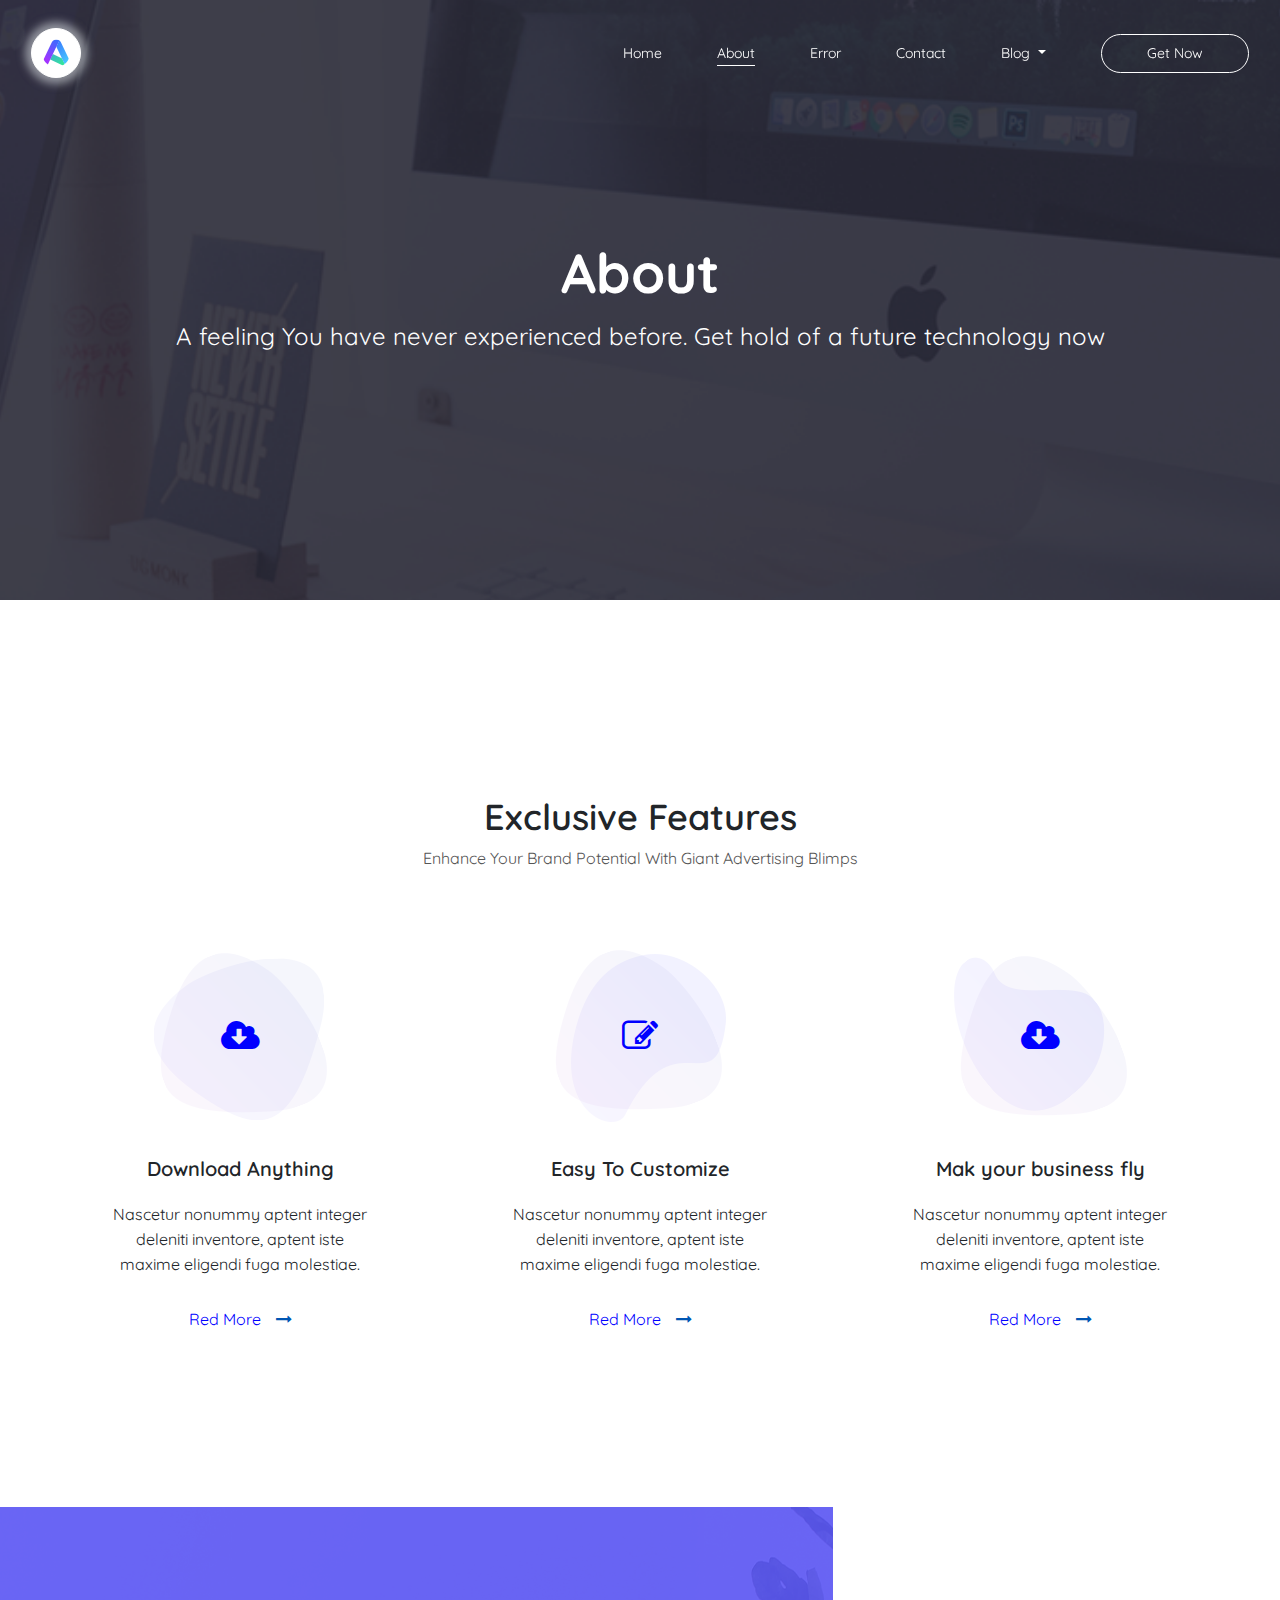
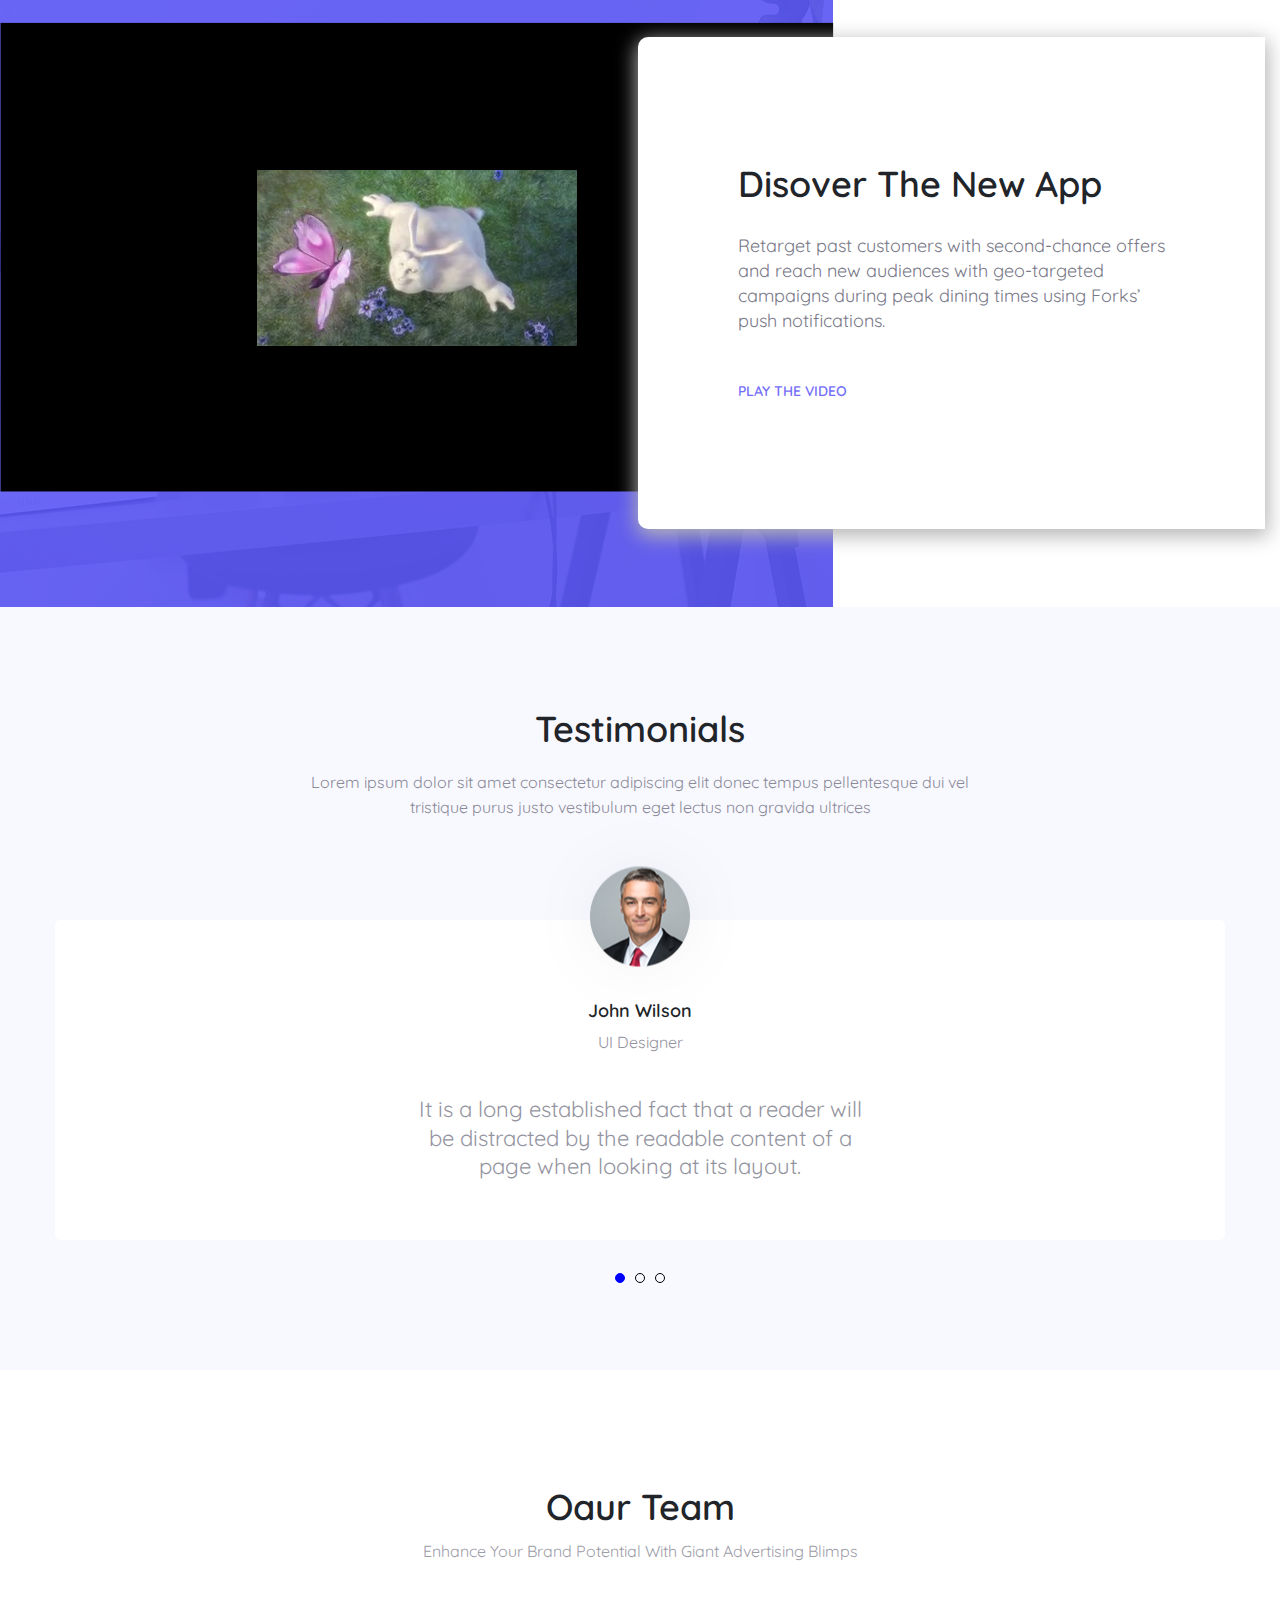
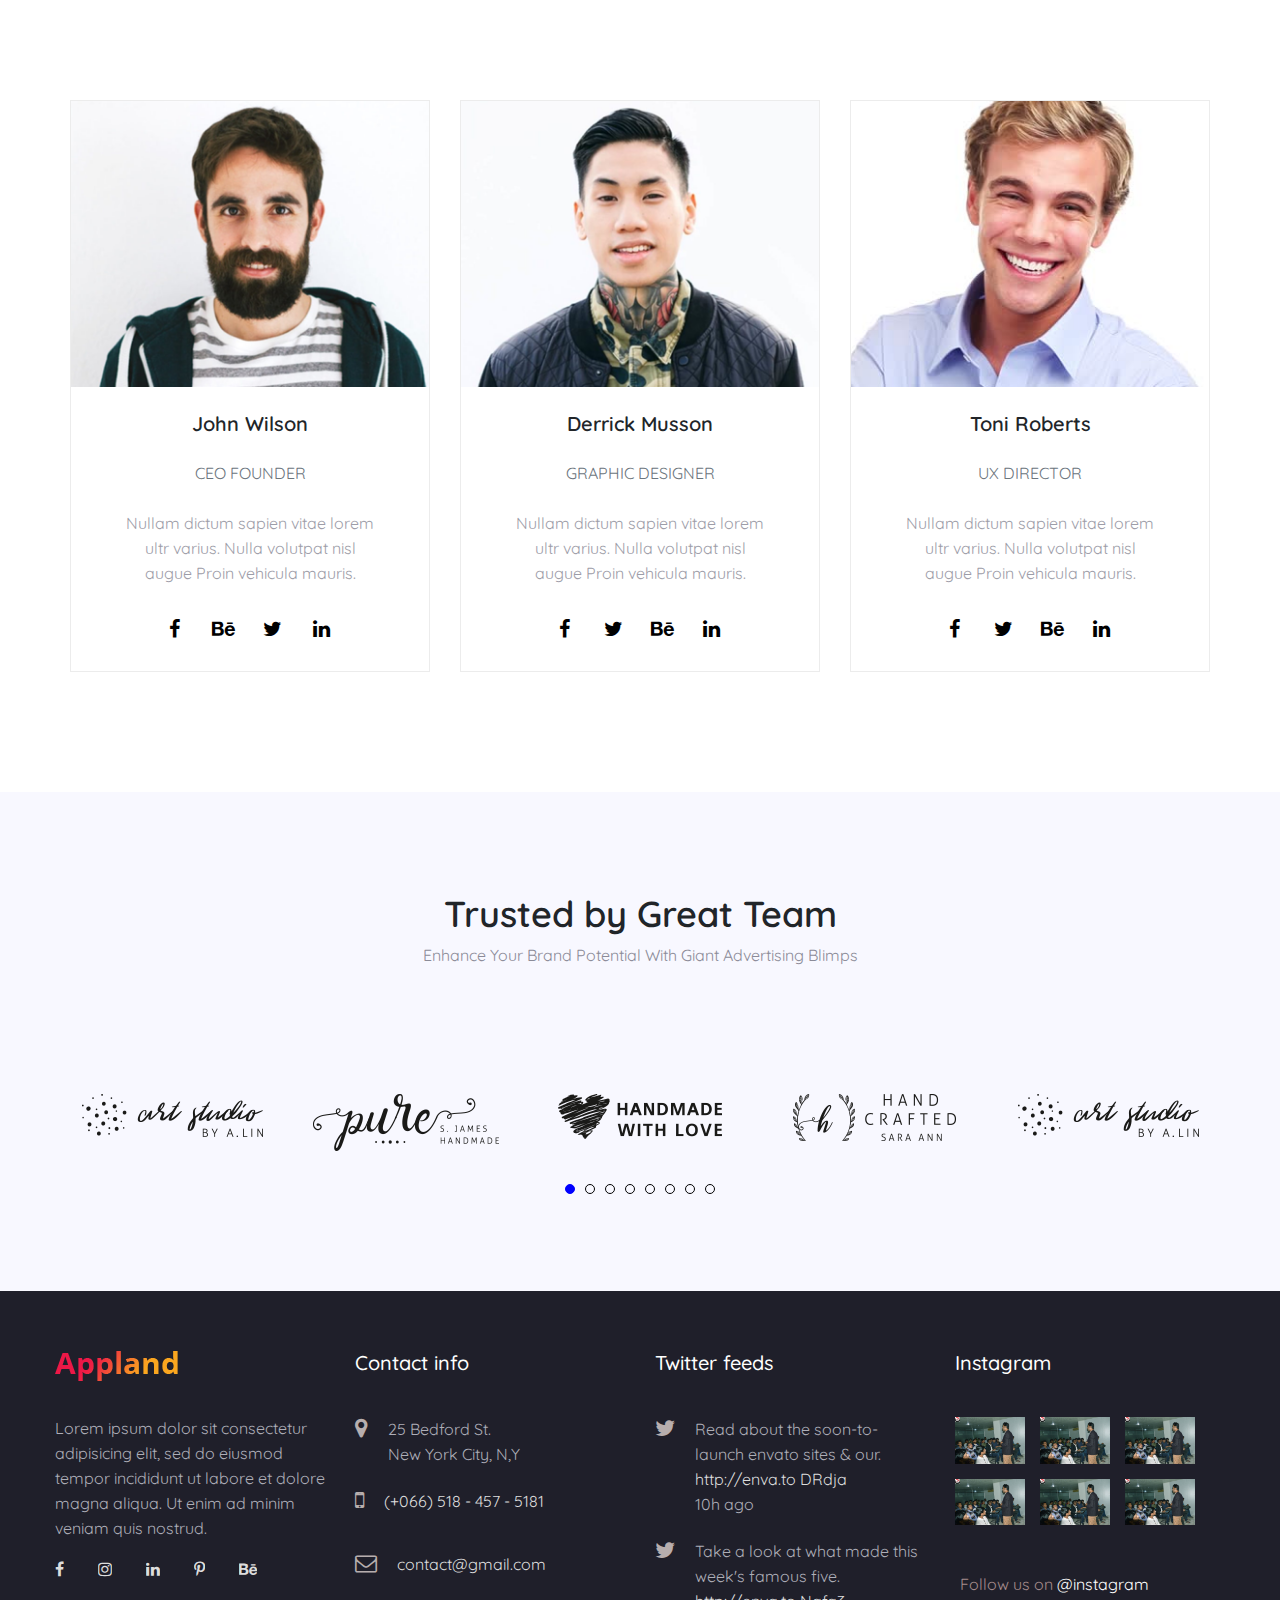
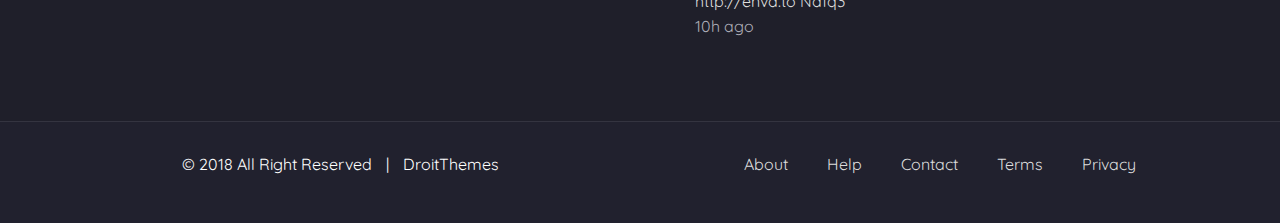
==== commit b1fb2ac2: "add error ok" ====
--- a/about.html
+++ b/about.html
@@ -2,387 +2,395 @@
 <html lang="en">
 
 <head>
-	<meta charset="UTF-8">
-	<meta name="viewport" content="width=device-width, initial-scale=1.0">
-	<title>about us</title>
-	<!-- favicon icon -->
-	<link rel="shortcut icon" href="./imgs/logo.png" type="image/x-icon">
-	<link rel="stylesheet" href="./css/bootstrap.min.css">
-	<link rel="stylesheet" href="./css/font-awesome.min.css">
-	<link rel="stylesheet" href="https://droitthemes.com/html/mak/css/imagelightbox.css">
-	<link rel="stylesheet" href="./css/slick-theme.css">
-	<link rel="stylesheet" href="./css/slick.css">
-	<link rel="stylesheet" href="./css/style.css"> </head>
+    <meta charset="UTF-8">
+    <meta name="viewport" content="width=device-width, initial-scale=1.0">
+    <title>about us</title>
+    <!-- favicon icon -->
+    <link rel="shortcut icon" href="./imgs/logo.png" type="image/x-icon">
+    <link rel="stylesheet" href="./css/bootstrap.min.css">
+    <link rel="stylesheet" href="./css/font-awesome.min.css">
+    <link rel="stylesheet" href="https://droitthemes.com/html/mak/css/imagelightbox.css">
+    <link rel="stylesheet" href="./css/slick-theme.css">
+    <link rel="stylesheet" href="./css/slick.css">
+    <link rel="stylesheet" href="./css/style.css"> </head>
 
 <body>
-	<!--start header-->
-	<header class="header">
-		<div class="container-fluid">
-			<div class="row">
-				<div class="col-12">
-					<nav class="navbar navbar-expand-lg navbar-light">
-						<a href="#"><img class="imglogo imglogohed" src="./imgs/logo.png" alt="img"></a>
-						<button class="navbar-toggler nav_toggler" type="button" data-toggle="collapse" data-target="#navbarSupportedContent" aria-controls="navbarSupportedContent" aria-expanded="false" aria-label="Toggle navigation">
-							<div class="navbar_icon">
-								<div class="itm_sss"></div>
-								<div class="itm_sss"></div>
-								<div class="itm_sss"></div>
-								<div class="cros_manu"> <span class="cros_item cros_b"></span> </div>
-							</div>
+    <!--start header-->
+    <header class="header">
+        <div class="container-fluid">
+            <div class="row">
+                <div class="col-12">
+                    <nav class="navbar navbar-expand-lg navbar-light">
+                        <a href="#"><img class="imglogo imglogohed" src="./imgs/logo.png" alt="img"></a>
+                        <button class="navbar-toggler nav_toggler" type="button" data-toggle="collapse" data-target="#navbarSupportedContent" aria-controls="navbarSupportedContent" aria-expanded="false" aria-label="Toggle navigation">
+							<span class="navbar_icon">
+								<span class="itm_sss"></span>
+								<span class="itm_sss"></span>
+								<span class="itm_sss"></span>
+								<span class="cros_manu"> <span class="cros_item cros_b"></span> </span>
+							</span>
 						</button>
-						<div class="collapse hedr_collapse navbar-collapse" id="navbarSupportedContent">
-							<ul class="navbar-nav ml-auto ovwe_scroll">
-								<li class="nav-item "> <a class="nav-link" href="index.html">Home</a> </li>
-								<li class="nav-item"> <a class="nav-link active" href="about.html">About</a></li>
-								<li class="nav-item"> <a class="nav-link" href="error.html">Error</a></li>
-								<li class="nav-item"> <a class="nav-link" href="contact.html">Contact</a></li>
-								<li class="nav-item DROWPDAWN dropdown"> <a href="#" class="nav-link dropdown-toggle" data-toggle="dropdown" role="button">Blog <span class="caret"></span></a>
-									<ul class="navbar-nav DROWP_MANU dropdown-menu">
-										<li><a href="blog.html">Blog</a></li>
-										<li><a href="blogMasonary.html">blogMasonary</a></li>
-									</ul>
-								</li> <a href="#" type="button" class="buttonhed btn btn-outline-primary">Get Now</a> </ul>
-						</div>
-					</nav>
-				</div>
-			</div>
-		</div>
-	</header>
-	<!--start banner-->
-	<section class="banner_worp">
-		<div class="container-fluid">
-			<div class="row">
-				<div class="col-12">
-					<div class="banner_item">
-						<h3 class="h_ban">About</h3>
-						<p class="bn_pra">A feeling You have never experienced before. Get hold of a future technology now</p>
-					</div>
-				</div>
-			</div>
-		</div>
-	</section>
-	<!--end banner-->
-	<!--start icon-->
-	<section class="icon_worp22">
-		<div class="container">
-			<div class="row">
-				<div class="col-12">
-					<div class="castom_clas2">
-						<div class="row">
-							<div class=" col-12">
-								<h3 class="icon_hedee text-center">Exclusive Features</h3>
-								<p class="icon_para text-center">Enhance Your Brand Potential With Giant Advertising Blimps</p>
-							</div>
-						</div>
-						<div class="row">
-							<div class="col-xl-4 col-lg-4 col-md-12 col-12">
-								<ul class="icon_item text-center">
-									<li class="imgbaner"> <i class="ancor fa fa-cloud-download"></i> </li>
-									<h3 class="icon_h2">Download Anything</h3>
-									<p class="icon_pra2">Nascetur nonummy aptent integer deleniti inventore, aptent iste maxime eligendi fuga molestiae.</p> <a class="icon_red" href="#">Red More<i class=" fa fa-long-arrow-right"></i></a> </ul>
-							</div>
-							<div class="col-xl-4 col-lg-4 col-md-12 col-12">
-								<ul class="icon_item text-center">
-									<li class="imgbaner imgbaner2"> <i class="ancor fa fa-pencil-square-o"></i> </li>
-									<h3 class="icon_h2">Easy To Customize</h3>
-									<p class="icon_pra2">Nascetur nonummy aptent integer deleniti inventore, aptent iste maxime eligendi fuga molestiae.</p> <a class="icon_red" href="#">Red More<i class=" fa fa-long-arrow-right"></i></a> </ul>
-							</div>
-							<div class="col-xl-4 col-lg-4 col-md-12 col-12">
-								<ul class="icon_item text-center">
-									<li class="imgbaner imgbaner3"> <i class="ancor fa fa-cloud-download"></i> </li>
-									<h3 class="icon_h2">Mak your business fly</h3>
-									<p class="icon_pra2">Nascetur nonummy aptent integer deleniti inventore, aptent iste maxime eligendi fuga molestiae.</p> <a class="icon_red" href="#">Red More<i class=" fa fa-long-arrow-right"></i></a> </ul>
-							</div>
-						</div>
-					</div>
-				</div>
-			</div>
-		</div>
-	</section>
-	<!--end icon-->
-	<!--start disover-->
-	<section class="disover_worp">
-		<div class="container-fluid castom_cont">
-			<div class="row">
-				<div class="col-xl-8 col-lg-8 col-md-12 col-sm-12 col-12">
-					<div class="video_item"> <img class="img-fluid disover_imgb" src="./imgs/contac_video_bg.png" alt="img">
-						<div class="d_video embed-responsive embed-responsive-16by9">
-							<iframe class="embed-responsive-item" src="./video/mov_bbb.mp4"></iframe>
-						</div>
-						<!-- <div class="d_video">
+                        <div class="collapse hedr_collapse navbar-collapse" id="navbarSupportedContent">
+                            <ul class="navbar-nav ml-auto ovwe_scroll">
+                                <li class="nav-item "> <a class="nav-link" href="index.html">Home</a> </li>
+                                <li class="nav-item"> <a class="nav-link active" href="about.html">About</a></li>
+                                <li class="nav-item"> <a class="nav-link" href="error.html">Error</a></li>
+                                <li class="nav-item"> <a class="nav-link" href="contact.html">Contact</a></li>
+                                <li class="nav-item DROWPDAWN dropdown"> <a href="#" class="nav-link dropdown-toggle" data-toggle="dropdown" role="button">Blog <span class="caret"></span></a>
+                                    <ul class="navbar-nav DROWP_MANU dropdown-menu">
+                                        <li><a href="blog.html">Blog</a></li>
+                                        <li><a href="blogMasonary.html">blogMasonary</a></li>
+                                    </ul>
+                                </li>
+                                <li><a href="#" class="buttonhed btn btn-outline-primary">Get Now</a> </li>
+                            </ul>
+                        </div>
+                    </nav>
+                </div>
+            </div>
+        </div>
+    </header>
+    <!--start banner-->
+    <section class="banner_worp">
+        <div class="container-fluid">
+            <div class="row">
+                <div class="col-12">
+                    <div class="banner_item">
+                        <h3 class="h_ban">About</h3>
+                        <p class="bn_pra">A feeling You have never experienced before. Get hold of a future technology now</p>
+                    </div>
+                </div>
+            </div>
+        </div>
+    </section>
+    <!--end banner-->
+    <!--start icon-->
+    <section class="icon_worp22">
+        <div class="container">
+            <div class="row">
+                <div class="col-12">
+                    <div class="castom_clas2">
+                        <div class="row">
+                            <div class=" col-12">
+                                <h3 class="icon_hedee text-center">Exclusive Features</h3>
+                                <p class="icon_para text-center">Enhance Your Brand Potential With Giant Advertising Blimps</p>
+                            </div>
+                        </div>
+                        <div class="row">
+                            <div class="col-xl-4 col-lg-4 col-md-12 col-12">
+                                <ul class="icon_item text-center">
+                                    <li class="imgbaner"> <i class="ancor fa fa-cloud-download"></i> </li>
+                                </ul>
+                                <div class="text-center">
+                                    <h3 class="icon_h2">Download Anything</h3>
+                                    <p class="icon_pra2">Nascetur nonummy aptent integer deleniti inventore, aptent iste maxime eligendi fuga molestiae.</p> <a class="icon_red" href="#">Red More<i class=" fa fa-long-arrow-right"></i></a> </div>
+                            </div>
+                            <div class="col-xl-4 col-lg-4 col-md-12 col-12">
+                                <ul class="icon_item text-center">
+                                    <li class="imgbaner imgbaner2"> <i class="ancor fa fa-pencil-square-o"></i> </li>
+                                </ul>
+                                <div class="text-center">
+                                    <h3 class="icon_h2">Easy To Customize</h3>
+                                    <p class="icon_pra2">Nascetur nonummy aptent integer deleniti inventore, aptent iste maxime eligendi fuga molestiae.</p> <a class="icon_red" href="#">Red More<i class=" fa fa-long-arrow-right"></i></a></div>
+                            </div>
+                            <div class="col-xl-4 col-lg-4 col-md-12 col-12">
+                                <ul class="icon_item text-center">
+                                    <li class="imgbaner imgbaner3"> <i class="ancor fa fa-cloud-download"></i> </li>
+                                </ul>
+                                <div class="text-center">
+                                    <h3 class="icon_h2">Mak your business fly</h3>
+                                    <p class="icon_pra2">Nascetur nonummy aptent integer deleniti inventore, aptent iste maxime eligendi fuga molestiae.</p> <a class="icon_red" href="#">Red More<i class=" fa fa-long-arrow-right"></i></a></div>
+                            </div>
+                        </div>
+                    </div>
+                </div>
+            </div>
+        </div>
+    </section>
+    <!--end icon-->
+    <!--start disover-->
+    <section class="disover_worp">
+        <div class="container-fluid castom_cont">
+            <div class="row">
+                <div class="col-xl-8 col-lg-8 col-md-12 col-sm-12 col-12">
+                    <div class="video_item"> <img class="img-fluid disover_imgb" src="./imgs/contac_video_bg.png" alt="img">
+                        <div class="d_video embed-responsive embed-responsive-16by9">
+                            <iframe class="embed-responsive-item" src="./video/mov_bbb.mp4"></iframe>
+                        </div>
+                        <!-- <div class="d_video">
             <img class="img-fluid disover_img_pler" src="./imgs/contac_video_icon.png" alt="img">
           </div> --></div>
-				</div>
-				<div class="col-xl-4 col-lg-4 col-md-12 col-sm-12 col-12">
-					<div class="disover_aop">
-						<h3 class="disover_hed">Disover The New App</h3>
-						<p class="disovr_pra">Retarget past customers with second-chance offers and reach new audiences with geo-targeted campaigns during peak dining times using Forks’ push notifications.</p> <a class="diover_link" href="#">Play The Video</a> </div>
-				</div>
-			</div>
-		</div>
-	</section>
-	<!--end disover-->
-	<!--start testmonials-->
-	<section class="testmonials_worp">
-		<div class="container">
-			<div class="row">
-				<div class="col-12">
-					<h3 class="testmonials_hed text-center">Testimonials</h3>
-					<p class="testmonials_pra text-center">Lorem ipsum dolor sit amet consectetur adipiscing elit donec tempus pellentesque dui vel tristique purus justo vestibulum eget lectus non gravida ultrices</p>
-				</div>
-				<div class="col-12">
-					<div class="testmonials_slied">
-						<div class="main_slieda_ttstmonials">
-							<div class="test_slid_items">
-								<ul class="test_item">
-									<li class="list_item"> <img class="img-fluid imgcercal" src="./imgs/testmonials_img_cercal.png" alt="img"> </li>
-								</ul>
-								<h3 class="slid_hed text-center">John Wilson</h3>
-								<p class="slid_pra text-center">UI Designer</p>
-								<p class="slid_pra2 text-center">It is a long established fact that a reader will be distracted by the readable content of a page when looking at its layout.</p>
-							</div>
-							<div class="test_slid_items">
-								<ul class="test_item">
-									<li class="list_item"> <img class="img-fluid imgcercal" src="./imgs/testmonials_img_cercal.png" alt="img"> </li>
-								</ul>
-								<h3 class="slid_hed text-center">John Wilson</h3>
-								<p class="slid_pra text-center">UI Designer</p>
-								<p class="slid_pra2 text-center">It is a long established fact that a reader will be distracted by the readable content of a page when looking at its layout.</p>
-							</div>
-							<div class="test_slid_items">
-								<ul class="test_item">
-									<li class="list_item"> <img class="img-fluid imgcercal" src="./imgs/testmonials_img_cercal.png" alt="img"> </li>
-								</ul>
-								<h3 class="slid_hed text-center">John Wilson</h3>
-								<p class="slid_pra text-center">UI Designer</p>
-								<p class="slid_pra2 text-center">It is a long established fact that a reader will be distracted by the readable content of a page when looking at its layout.</p>
-							</div>
-						</div>
-					</div>
-				</div>
-			</div>
-		</div>
-	</section>
-	<!--end testmonials-->
-	<!--STARR our team-->
-	<section class="team_WORP">
-		<div class="container">
-			<div class="row">
-				<div class="col-12">
-					<h3 class="team_hed text-center">Oaur Team</h3>
-					<p class="team_pra text-center">Enhance Your Brand Potential With Giant Advertising Blimps</p>
-				</div>
-			</div>
-		</div>
-	</section>
-	<!--end our team-->
-	<!---stard carrd titele-->
-	<section class="card_title">
-		<div class="container">
-			<div class="row">
-				<div class="col-md-12 col-sm-12 col-xs-12 col-lg-12">
-					<div class="card-group">
-						<div class="card">
-							<div class="img_overflo"> <img class="card-img-top img-fluid" src="./imgs/contac_img1.png" alt="img"> </div>
-							<div class="card-body text-center">
-								<h5 class="card-title">John Wilson</h5>
-								<p class="card-text"><small class="text-muted">Ceo Founder</small></p>
-								<p class="card-text">Nullam dictum sapien vitae lorem ultr varius. Nulla volutpat nisl augue Proin vehicula mauris. </p>
-							</div>
-							<div class="iconSS text-center">
-								<a href="#"> <i class="iconft fa fa-facebook"></i> </a>
-								<a href="#"> <i class="iconft fa fa-behance"></i> </a>
-								<a href="#"> <i class="iconft fa fa-twitter"></i> </a>
-								<a href="#"> <i class="iconft fa fa-linkedin"> </i> </a>
-							</div>
-						</div>
-						<div class="card">
-							<div class="img_overflo"> <img class="card-img-top img-fluid" src="./imgs/contac_img2.png" alt="img"> </div>
-							<div class="card-body text-center">
-								<h5 class="card-title">Derrick Musson</h5>
-								<p class="card-text"><small class="text-muted">Graphic Designer</small></p>
-								<p class="card-text">Nullam dictum sapien vitae lorem ultr varius. Nulla volutpat nisl augue Proin vehicula mauris. </p>
-							</div>
-							<div class="iconSS text-center">
-								<a href="#"> <i class="iconft fa fa-facebook"></i> </a>
-								<a href="#"> <i class="iconft fa fa-twitter"></i> </a>
-								<a href="#"> <i class="iconft fa fa-behance"></i> </a> <a href="#"><i
+                </div>
+                <div class="col-xl-4 col-lg-4 col-md-12 col-sm-12 col-12">
+                    <div class="disover_aop">
+                        <h3 class="disover_hed">Disover The New App</h3>
+                        <p class="disovr_pra">Retarget past customers with second-chance offers and reach new audiences with geo-targeted campaigns during peak dining times using Forks’ push notifications.</p> <a class="diover_link" href="#">Play The Video</a> </div>
+                </div>
+            </div>
+        </div>
+    </section>
+    <!--end disover-->
+    <!--start testmonials-->
+    <section class="testmonials_worp">
+        <div class="container">
+            <div class="row">
+                <div class="col-12">
+                    <h3 class="testmonials_hed text-center">Testimonials</h3>
+                    <p class="testmonials_pra text-center">Lorem ipsum dolor sit amet consectetur adipiscing elit donec tempus pellentesque dui vel tristique purus justo vestibulum eget lectus non gravida ultrices</p>
+                </div>
+                <div class="col-12">
+                    <div class="testmonials_slied">
+                        <div class="main_slieda_ttstmonials">
+                            <div class="test_slid_items">
+                                <ul class="test_item">
+                                    <li class="list_item"> <img class="img-fluid imgcercal" src="./imgs/testmonials_img_cercal.png" alt="img"> </li>
+                                </ul>
+                                <h3 class="slid_hed text-center">John Wilson</h3>
+                                <p class="slid_pra text-center">UI Designer</p>
+                                <p class="slid_pra2 text-center">It is a long established fact that a reader will be distracted by the readable content of a page when looking at its layout.</p>
+                            </div>
+                            <div class="test_slid_items">
+                                <ul class="test_item">
+                                    <li class="list_item"> <img class="img-fluid imgcercal" src="./imgs/testmonials_img_cercal.png" alt="img"> </li>
+                                </ul>
+                                <h3 class="slid_hed text-center">John Wilson</h3>
+                                <p class="slid_pra text-center">UI Designer</p>
+                                <p class="slid_pra2 text-center">It is a long established fact that a reader will be distracted by the readable content of a page when looking at its layout.</p>
+                            </div>
+                            <div class="test_slid_items">
+                                <ul class="test_item">
+                                    <li class="list_item"> <img class="img-fluid imgcercal" src="./imgs/testmonials_img_cercal.png" alt="img"> </li>
+                                </ul>
+                                <h3 class="slid_hed text-center">John Wilson</h3>
+                                <p class="slid_pra text-center">UI Designer</p>
+                                <p class="slid_pra2 text-center">It is a long established fact that a reader will be distracted by the readable content of a page when looking at its layout.</p>
+                            </div>
+                        </div>
+                    </div>
+                </div>
+            </div>
+        </div>
+    </section>
+    <!--end testmonials-->
+    <!--STARR our team-->
+    <section class="team_WORP">
+        <div class="container">
+            <div class="row">
+                <div class="col-12">
+                    <h3 class="team_hed text-center">Oaur Team</h3>
+                    <p class="team_pra text-center">Enhance Your Brand Potential With Giant Advertising Blimps</p>
+                </div>
+            </div>
+        </div>
+    </section>
+    <!--end our team-->
+    <!---stard carrd titele-->
+    <section class="card_title">
+        <div class="container">
+            <div class="row">
+                <div class="col-md-12 col-sm-12 col-xs-12 col-lg-12">
+                    <div class="card-group">
+                        <div class="card">
+                            <div class="img_overflo"> <img class="card-img-top img-fluid" src="./imgs/contac_img1.png" alt="img"> </div>
+                            <div class="card-body text-center">
+                                <h5 class="card-title">John Wilson</h5>
+                                <p class="card-text"><small class="text-muted">Ceo Founder</small></p>
+                                <p class="card-text">Nullam dictum sapien vitae lorem ultr varius. Nulla volutpat nisl augue Proin vehicula mauris. </p>
+                            </div>
+                            <div class="iconSS text-center">
+                                <a href="#"> <i class="iconft fa fa-facebook"></i> </a>
+                                <a href="#"> <i class="iconft fa fa-behance"></i> </a>
+                                <a href="#"> <i class="iconft fa fa-twitter"></i> </a>
+                                <a href="#"> <i class="iconft fa fa-linkedin"> </i> </a>
+                            </div>
+                        </div>
+                        <div class="card">
+                            <div class="img_overflo"> <img class="card-img-top img-fluid" src="./imgs/contac_img2.png" alt="img"> </div>
+                            <div class="card-body text-center">
+                                <h5 class="card-title">Derrick Musson</h5>
+                                <p class="card-text"><small class="text-muted">Graphic Designer</small></p>
+                                <p class="card-text">Nullam dictum sapien vitae lorem ultr varius. Nulla volutpat nisl augue Proin vehicula mauris. </p>
+                            </div>
+                            <div class="iconSS text-center">
+                                <a href="#"> <i class="iconft fa fa-facebook"></i> </a>
+                                <a href="#"> <i class="iconft fa fa-twitter"></i> </a>
+                                <a href="#"> <i class="iconft fa fa-behance"></i> </a> <a href="#"><i
                   class="iconft fa fa-linkedin"> </i>
                 </a> </div>
-						</div>
-						<div class="card last_child">
-							<div class="img_overflo"> <img class="card-img-top img-fluid" src="./imgs/contac_img3.png" alt="img"> </div>
-							<div class="card-body text-center">
-								<h5 class="card-title">Toni Roberts</h5>
-								<p class="card-text"><small class="text-muted">UX Director</small></p>
-								<p class="card-text">Nullam dictum sapien vitae lorem ultr varius. Nulla volutpat nisl augue Proin vehicula mauris. </p>
-							</div>
-							<div class="iconSS text-center">
-								<a href="#"> <i class="iconft fa fa-facebook"></i> </a>
-								<a href="#"> <i class="iconft fa fa-twitter"></i> </a>
-								<a href="#"> <i class="iconft fa fa-behance"></i> </a> <a href="#"><i
+                        </div>
+                        <div class="card last_child">
+                            <div class="img_overflo"> <img class="card-img-top img-fluid" src="./imgs/contac_img3.png" alt="img"> </div>
+                            <div class="card-body text-center">
+                                <h5 class="card-title">Toni Roberts</h5>
+                                <p class="card-text"><small class="text-muted">UX Director</small></p>
+                                <p class="card-text">Nullam dictum sapien vitae lorem ultr varius. Nulla volutpat nisl augue Proin vehicula mauris. </p>
+                            </div>
+                            <div class="iconSS text-center">
+                                <a href="#"> <i class="iconft fa fa-facebook"></i> </a>
+                                <a href="#"> <i class="iconft fa fa-twitter"></i> </a>
+                                <a href="#"> <i class="iconft fa fa-behance"></i> </a> <a href="#"><i
                   class="iconft fa fa-linkedin"></i>
                 </a> </div>
-						</div>
-					</div>
-				</div>
-			</div>
-		</div>
-	</section>
-	<!---end carrd titele-->
-	<!--start tustard section-->
-	<section class="slied_worp_hed back_ground">
-		<div class="container">
-			<div class="row">
-				<div class="col-12">
-					<h3 class="slied_hed text-center">Trusted by Great Team</h3>
-					<p class="text-center slied_pra">Enhance Your Brand Potential With Giant Advertising Blimps</p>
-				</div>
-			</div>
-		</div>
-	</section>
-	<!--end tustard section-->
-	<!--swtart slider-->
-	<section class="slider_worp back_ground">
-		<div class="container">
-			<div class="row">
-				<div class="col-12">
-					<div class="sssyour-class">
-						<div><img class="imGSL" src="./imgs/icon_slied_5.png" alt="img"></div>
-						<div><img class="imGSL" src="./imgs/slid_icon.png" alt="img"></div>
-						<div><img class="imGSL" src="./imgs/slied_icon2.png" alt="img"></div>
-						<div><img class="imGSL" src="./imgs/slied_icons4.png" alt="img"></div>
-						<div><img class="imGSL" src="./imgs/icon_slied_5.png" alt="img"></div>
-						<div><img class="imGSL" src="./imgs/slid_icon.png" alt="img"></div>
-						<div><img class="imGSL" src="./imgs/slied_icon2.png" alt="img"></div>
-						<div><img class="imGSL" src="./imgs/slied_icons4.png" alt="img"></div>
-					</div>
-				</div>
-			</div>
-		</div>
-	</section>
-	<!--end slider-->
-	<!--start instgram img-->
-	<section class="appland_info">
-		<div class="container">
-			<div class="row">
-				<div class="col-xl-3 col-lg-3 col-md-6 col-sm-12 col-12">
-					<div class="aplien_item"> <img class="h_logo" src="./imgs/blogfuter_logo@.png" alt="img">
-						<p class="p_aplin">Lorem ipsum dolor sit consectetur adipisicing elit, sed do eiusmod tempor incididunt ut labore et dolore magna aliqua. Ut enim ad minim veniam quis nostrud. </p>
-						<div class="icon_items"> <i class="fa fa-facebook sdicon" aria-hidden="true"></i> <i class="fa fa-instagram sdicon" aria-hidden="true"></i> <i class="fa fa-linkedin sdicon" aria-hidden="true"></i> <i class="fa fa-pinterest-p sdicon" aria-hidden="true"></i> <i class="fa fa-behance sdicon" aria-hidden="true"></i> </div>
-					</div>
-				</div>
-				<div class="col-xl-3 col-lg-3 col-md-6 col-sm-12 col-12">
-					<div class="aplien_item">
-						<h4 class="h_info">Contact info</h4>
-						<div class="icon_items">
-							<div class="iconss"><i class="fa fa-map-marker" aria-hidden="true"></i>
-								<p class="icon_pra">25 Bedford St.
-									<br />New York City, N,Y</p>
-							</div>
-						</div>
-						<div class="icon_items">
-							<div class="iconss"><i class="fa fa-mobile " aria-hidden="true"></i>
-								<p><a class="icon_p" href="#">(+066) 518 - 457 - 5181</a></p>
-							</div>
-						</div>
-						<div class="icon_items">
-							<div class="iconss"><i class="fa fa-envelope-o" aria-hidden="true"></i>
-								<p><a class="icon_p" href="#">contact@gmail.com</a></p>
-							</div>
-						</div>
-					</div>
-				</div>
-				<div class="col-xl-3 col-lg-3 col-md-6 col-sm-12 col-12">
-					<div class="aplien_item">
-						<h4 class="h_info">Twitter feeds</h4>
-						<div class="icon_items">
-							<div class="iconss"> <i class="fa fa-twitter ttr" aria-hidden="true"></i>
-								<p class="icon_pra">Read about the soon-to-launch envato sites & our. <a href="#">http://enva.to DRdja</a>
-									<br /><span>10h ago</span> </p>
-							</div>
-						</div>
-						<div class="icon_items">
-							<div class="iconss"> <i class="fa fa-twitter ttr" aria-hidden="true"></i>
-								<p class="icon_pra">Take a look at what made this week's famous five. <a href="#">http://enva.to Nafq3</a>
-									<br /><span>10h ago</span> </p>
-							</div>
-						</div>
-					</div>
-				</div>
-				<div class="col-xl-3 col-lg-3 col-md-6 col-sm-12 col-12">
-					<div class="aplien_item">
-						<h4 class="h_info">Instagram</h4>
-						<div class="icon_items">
-							<div class="iconss">
-								<div class="row">
-									<div class="col-xl-4 col-lg-4 col-md-4 col-sm-4 col-4 ct_call">
-										<div class="img_aplin">
-											<a href="#"><img class="img-fluid img_aplinss" src="./imgs/82248466_142519090533785_5678768929426636800_o.jpg" alt="img"></a>
-										</div>
-									</div>
-									<div class="col-xl-4 col-lg-4 col-md-4 col-sm-4 col-4 ct_call">
-										<div class="img_aplin">
-											<a href="#"><img class="img-fluid img_aplinss" src="./imgs/82248466_142519090533785_5678768929426636800_o.jpg" alt="img"></a>
-										</div>
-									</div>
-									<div class="col-xl-4 col-lg-4 col-md-4 col-sm-4 col-4 ct_call">
-										<div class="img_aplin">
-											<a href="#"><img class="img-fluid img_aplinss" src="./imgs/82248466_142519090533785_5678768929426636800_o.jpg" alt="img"></a>
-										</div>
-									</div>
-									<div class="col-xl-4 col-lg-4 col-md-4 col-sm-4 col-4 ct_call">
-										<div class="img_aplin">
-											<a href="#"><img class="img-fluid img_aplinss" src="./imgs/82248466_142519090533785_5678768929426636800_o.jpg" alt="img"></a>
-										</div>
-									</div>
-									<div class="col-xl-4 col-lg-4 col-md-4 col-sm-4 col-4 ct_call">
-										<div class="img_aplin">
-											<a href="#"><img class="img-fluid img_aplinss" src="./imgs/82248466_142519090533785_5678768929426636800_o.jpg" alt="img"></a>
-										</div>
-									</div>
-									<div class="col-xl-4 col-lg-4 col-md-4 col-sm-4 col-4 ct_call">
-										<div class="img_aplin">
-											<a href="#"><img class="img-fluid img_aplinss" src="./imgs/82248466_142519090533785_5678768929426636800_o.jpg" alt="img"></a>
-										</div>
-									</div>
-								</div>
-							</div>
-						</div>
-						<p class="icon_pra">Follow us on <span class="ins_tgrm">@instagram</span></p>
-					</div>
-				</div>
-			</div>
-		</div>
-	</section>
-	<!--end instgram img-->
-	<!-- start footer-->
-	<footer>
-		<div class="container">
-			<div class="row">
-				<div class="col-xl-6 col-lg-6 col-md-12 col-sm-12 col-12">
-					<p class="t_pra text-center">&copy; 2018 All Right Reserved <span class="fot_drort2"> | </span> <span class="fot_drort">DroitThemes</span> </p>
-				</div>
-				<div class="col-xl-6 col-lg-6 col-md-12 col-sm-12 col-12">
-					<ul class="main_list text-center">
-						<li class="list_item"><a class="list" href="#">about</a></li>
-						<li class="list_item"><a class="list" href="#">help</a></li>
-						<li class="list_item"><a class="list" href="#">contact</a></li>
-						<li class="list_item"><a class="list" href="#">terms</a></li>
-						<li class="list_item"><a class="list" href="#">Privacy</a></li>
-					</ul>
-				</div>
-			</div>
-		</div>
-	</footer>
-	<!-- end footer -->
-	<script src="./js/jquery.min.js"></script>
-	<script src="./js/bootstrap.min.js"></script>
-	<script src="./js/imagelightbox.js"></script>
-	<script src="./js/isotope.pkgd.min.js"></script>
-	<script src="./js/waypoints.min.js"></script>
-	<script src="./js/slick.min.js"></script>
-	<script src="./js/main.js"></script>
+                        </div>
+                    </div>
+                </div>
+            </div>
+        </div>
+    </section>
+    <!---end carrd titele-->
+    <!--start tustard section-->
+    <section class="slied_worp_hed back_ground">
+        <div class="container">
+            <div class="row">
+                <div class="col-12">
+                    <h3 class="slied_hed text-center">Trusted by Great Team</h3>
+                    <p class="text-center slied_pra">Enhance Your Brand Potential With Giant Advertising Blimps</p>
+                </div>
+            </div>
+        </div>
+    </section>
+    <!--end tustard section-->
+    <!--swtart slider-->
+    <section class="slider_worp back_ground">
+        <div class="container">
+            <div class="row">
+                <div class="col-12">
+                    <div class="sssyour-class">
+                        <div><img class="imGSL" src="./imgs/icon_slied_5.png" alt="img"></div>
+                        <div><img class="imGSL" src="./imgs/slid_icon.png" alt="img"></div>
+                        <div><img class="imGSL" src="./imgs/slied_icon2.png" alt="img"></div>
+                        <div><img class="imGSL" src="./imgs/slied_icons4.png" alt="img"></div>
+                        <div><img class="imGSL" src="./imgs/icon_slied_5.png" alt="img"></div>
+                        <div><img class="imGSL" src="./imgs/slid_icon.png" alt="img"></div>
+                        <div><img class="imGSL" src="./imgs/slied_icon2.png" alt="img"></div>
+                        <div><img class="imGSL" src="./imgs/slied_icons4.png" alt="img"></div>
+                    </div>
+                </div>
+            </div>
+        </div>
+    </section>
+    <!--end slider-->
+    <!--start instgram img-->
+    <section class="appland_info">
+        <div class="container">
+            <div class="row">
+                <div class="col-xl-3 col-lg-3 col-md-6 col-sm-12 col-12">
+                    <div class="aplien_item"> <img class="h_logo" src="./imgs/blogfuter_logo@.png" alt="img">
+                        <p class="p_aplin">Lorem ipsum dolor sit consectetur adipisicing elit, sed do eiusmod tempor incididunt ut labore et dolore magna aliqua. Ut enim ad minim veniam quis nostrud. </p>
+                        <div class="icon_items"> <i class="fa fa-facebook sdicon" aria-hidden="true"></i> <i class="fa fa-instagram sdicon" aria-hidden="true"></i> <i class="fa fa-linkedin sdicon" aria-hidden="true"></i> <i class="fa fa-pinterest-p sdicon" aria-hidden="true"></i>                            <i class="fa fa-behance sdicon" aria-hidden="true"></i> </div>
+                    </div>
+                </div>
+                <div class="col-xl-3 col-lg-3 col-md-6 col-sm-12 col-12">
+                    <div class="aplien_item">
+                        <h4 class="h_info">Contact info</h4>
+                        <div class="icon_items">
+                            <div class="iconss"><i class="fa fa-map-marker" aria-hidden="true"></i>
+                                <p class="icon_pra">25 Bedford St.
+                                    <br />New York City, N,Y</p>
+                            </div>
+                        </div>
+                        <div class="icon_items">
+                            <div class="iconss"><i class="fa fa-mobile " aria-hidden="true"></i>
+                                <p><a class="icon_p" href="#">(+066) 518 - 457 - 5181</a></p>
+                            </div>
+                        </div>
+                        <div class="icon_items">
+                            <div class="iconss"><i class="fa fa-envelope-o" aria-hidden="true"></i>
+                                <p><a class="icon_p" href="#">contact@gmail.com</a></p>
+                            </div>
+                        </div>
+                    </div>
+                </div>
+                <div class="col-xl-3 col-lg-3 col-md-6 col-sm-12 col-12">
+                    <div class="aplien_item">
+                        <h4 class="h_info">Twitter feeds</h4>
+                        <div class="icon_items">
+                            <div class="iconss"> <i class="fa fa-twitter ttr" aria-hidden="true"></i>
+                                <p class="icon_pra">Read about the soon-to-launch envato sites & our. <a href="#">http://enva.to DRdja</a>
+                                    <br /><span>10h ago</span> </p>
+                            </div>
+                        </div>
+                        <div class="icon_items">
+                            <div class="iconss"> <i class="fa fa-twitter ttr" aria-hidden="true"></i>
+                                <p class="icon_pra">Take a look at what made this week's famous five. <a href="#">http://enva.to Nafq3</a>
+                                    <br /><span>10h ago</span> </p>
+                            </div>
+                        </div>
+                    </div>
+                </div>
+                <div class="col-xl-3 col-lg-3 col-md-6 col-sm-12 col-12">
+                    <div class="aplien_item">
+                        <h4 class="h_info">Instagram</h4>
+                        <div class="icon_items">
+                            <div class="iconss">
+                                <div class="row">
+                                    <div class="col-xl-4 col-lg-4 col-md-4 col-sm-4 col-4 ct_call">
+                                        <div class="img_aplin">
+                                            <a href="#"><img class="img-fluid img_aplinss" src="./imgs/82248466_142519090533785_5678768929426636800_o.jpg" alt="img"></a>
+                                        </div>
+                                    </div>
+                                    <div class="col-xl-4 col-lg-4 col-md-4 col-sm-4 col-4 ct_call">
+                                        <div class="img_aplin">
+                                            <a href="#"><img class="img-fluid img_aplinss" src="./imgs/82248466_142519090533785_5678768929426636800_o.jpg" alt="img"></a>
+                                        </div>
+                                    </div>
+                                    <div class="col-xl-4 col-lg-4 col-md-4 col-sm-4 col-4 ct_call">
+                                        <div class="img_aplin">
+                                            <a href="#"><img class="img-fluid img_aplinss" src="./imgs/82248466_142519090533785_5678768929426636800_o.jpg" alt="img"></a>
+                                        </div>
+                                    </div>
+                                    <div class="col-xl-4 col-lg-4 col-md-4 col-sm-4 col-4 ct_call">
+                                        <div class="img_aplin">
+                                            <a href="#"><img class="img-fluid img_aplinss" src="./imgs/82248466_142519090533785_5678768929426636800_o.jpg" alt="img"></a>
+                                        </div>
+                                    </div>
+                                    <div class="col-xl-4 col-lg-4 col-md-4 col-sm-4 col-4 ct_call">
+                                        <div class="img_aplin">
+                                            <a href="#"><img class="img-fluid img_aplinss" src="./imgs/82248466_142519090533785_5678768929426636800_o.jpg" alt="img"></a>
+                                        </div>
+                                    </div>
+                                    <div class="col-xl-4 col-lg-4 col-md-4 col-sm-4 col-4 ct_call">
+                                        <div class="img_aplin">
+                                            <a href="#"><img class="img-fluid img_aplinss" src="./imgs/82248466_142519090533785_5678768929426636800_o.jpg" alt="img"></a>
+                                        </div>
+                                    </div>
+                                </div>
+                            </div>
+                        </div>
+                        <p class="icon_pra">Follow us on <span class="ins_tgrm">@instagram</span></p>
+                    </div>
+                </div>
+            </div>
+        </div>
+    </section>
+    <!--end instgram img-->
+    <!-- start footer-->
+    <footer>
+        <div class="container">
+            <div class="row">
+                <div class="col-xl-6 col-lg-6 col-md-12 col-sm-12 col-12">
+                    <p class="t_pra text-center">&copy; 2018 All Right Reserved <span class="fot_drort2"> | </span> <span class="fot_drort">DroitThemes</span> </p>
+                </div>
+                <div class="col-xl-6 col-lg-6 col-md-12 col-sm-12 col-12">
+                    <ul class="main_list text-center">
+                        <li class="list_item"><a class="list" href="#">about</a></li>
+                        <li class="list_item"><a class="list" href="#">help</a></li>
+                        <li class="list_item"><a class="list" href="#">contact</a></li>
+                        <li class="list_item"><a class="list" href="#">terms</a></li>
+                        <li class="list_item"><a class="list" href="#">Privacy</a></li>
+                    </ul>
+                </div>
+            </div>
+        </div>
+    </footer>
+    <!-- end footer -->
+    <script src="./js/jquery.min.js"></script>
+    <script src="./js/bootstrap.min.js"></script>
+    <script src="./js/imagelightbox.js"></script>
+    <script src="./js/isotope.pkgd.min.js"></script>
+    <script src="./js/waypoints.min.js"></script>
+    <script src="./js/slick.min.js"></script>
+    <script src="./js/main.js"></script>
 </body>
 
 </html>--- a/css/style.css
+++ b/css/style.css
@@ -45,8 +45,6 @@
   padding-bottom: 22px;
 }
 .appland_info .aplien_item .icon_items .iconss {
-  display: -webkit-box;
-  display: -ms-flexbox;
   display: flex;
 }
 .appland_info .aplien_item .icon_items .iconss i {
@@ -81,16 +79,12 @@
 .appland_info .aplien_item .icon_items .sdicon {
   margin: 10px 15px;
   color: #ddd;
-  -webkit-transition: all 0.5s;
-  -o-transition: all 0.5s;
   transition: all 0.5s;
   overflow: hidden;
 }
 .appland_info .aplien_item .icon_items .sdicon:hover {
   color: #fff;
-  -webkit-transform: scale(1.2);
-      -ms-transform: scale(1.2);
-          transform: scale(1.2);
+  transform: scale(1.2);
 }
 .appland_info .aplien_item .icon_items .sdicon:first-child {
   margin-left: 0;
@@ -109,8 +103,6 @@
   top: 0;
   left: 0;
   width: 100%;
-  -webkit-transition: all 0.5s;
-  -o-transition: all 0.5s;
   transition: all 0.5s;
   z-index: 1080;
 }
@@ -119,8 +111,7 @@
   padding: 10px;
   border-radius: 50px;
   background: #fff;
-  -webkit-box-shadow: 0px 0px 8px 6px #d3d8dc96;
-          box-shadow: 0px 0px 8px 6px #d3d8dc96;
+  box-shadow: 0px 0px 8px 6px #d3d8dc96;
 }
 .header .navbar .hedr_collapse .ovwe_scroll .nav-item {
   position: relative;
@@ -133,8 +124,6 @@
   text-decoration: none;
   padding: 7px 0px 0px 0px;
   color: #fff;
-  -webkit-transition: all 0.5s;
-  -o-transition: all 0.5s;
   transition: all 0.5s;
 }
 .header .navbar .hedr_collapse .ovwe_scroll .nav-item .nav-link::before {
@@ -146,8 +135,6 @@
   height: 1px;
   background: #fff;
   opacity: 0;
-  -webkit-transition: all 0.5s;
-  -o-transition: all 0.5s;
   transition: all 0.5s;
 }
 .header .navbar .hedr_collapse .ovwe_scroll .nav-item .nav-link.active, .header .navbar .hedr_collapse .ovwe_scroll .nav-item .nav-link:hover {
@@ -177,8 +164,6 @@
   top: 58px;
   left: 0;
   opacity: 0;
-  -webkit-transition: all 0.5s;
-  -o-transition: all 0.5s;
   transition: all 0.5s;
   border-radius: 0;
   padding: 10px 10px;
@@ -205,8 +190,6 @@
   height: 1px;
   background: blue;
   opacity: 0;
-  -webkit-transition: all 0.5s;
-  -o-transition: all 0.5s;
   transition: all 0.5s;
 }
 .header .navbar .hedr_collapse .ovwe_scroll .nav-item .navbar-nav li a.active, .header .navbar .hedr_collapse .ovwe_scroll .nav-item .navbar-nav li a:hover {
@@ -224,14 +207,12 @@
   font-size: 14px;
   border: 1px solid #fff;
   text-transform: capitalize;
-  -webkit-box-shadow: none;
-          box-shadow: none;
+  box-shadow: none;
 }
 .header .navbar .hedr_collapse .ovwe_scroll .buttonhed:hover {
   color: #b72b58;
   background: #fff;
-  -webkit-box-shadow: none;
-          box-shadow: none;
+  box-shadow: none;
 }
 .header .navbar button, .header .navbar.nav_toggler {
   outline: none;
@@ -268,18 +249,12 @@
   border-radius: 5px;
 }
 .header .navbar button .navbar_icon .cros_manu .cros_item::before, .header .navbar.nav_toggler .navbar_icon .cros_manu .cros_item::before {
-  -webkit-transform: rotate(45deg);
-      -ms-transform: rotate(45deg);
-          transform: rotate(45deg);
+  transform: rotate(45deg);
 }
 .header .navbar button .navbar_icon .cros_manu .cros_item::after, .header .navbar.nav_toggler .navbar_icon .cros_manu .cros_item::after {
-  -webkit-transform: rotate(-45deg);
-      -ms-transform: rotate(-45deg);
-          transform: rotate(-45deg);
+  transform: rotate(-45deg);
 }
 .header .navbar button[aria-expanded=true], .header .navbar.nav_toggler[aria-expanded=true] {
-  -webkit-transition: all 0.5s;
-  -o-transition: all 0.5s;
   transition: all 0.5s;
 }
 .header .navbar button[aria-expanded=true] .navbar_icon .itm_sss, .header .navbar.nav_toggler[aria-expanded=true] .navbar_icon .itm_sss {
@@ -297,8 +272,7 @@
 .header.fixedMenu {
   background: #fff;
   padding: 10px 0;
-  -webkit-box-shadow: 0px 4px 6px 0px rgba(12, 0, 46, 0.06);
-          box-shadow: 0px 4px 6px 0px rgba(12, 0, 46, 0.06);
+  box-shadow: 0px 4px 6px 0px rgba(12, 0, 46, 0.06);
 }
 .header.fixedMenu .navbar .hedr_collapse .navbar-nav .nav-item .nav-link {
   color: #000;
@@ -343,14 +317,11 @@
   display: inline-block;
   text-decoration: none;
   border-radius: 50px;
-  -webkit-transition: all 0.5s;
-  -o-transition: all 0.5s;
   transition: all 0.5s;
   font-family: "Quicksand", sans-serif;
   text-transform: capitalize;
   margin-right: 40px;
-  -webkit-box-shadow: none;
-          box-shadow: none;
+  box-shadow: none;
   font-weight: 600;
   color: #fff;
   background: #5d58f7;
@@ -359,8 +330,7 @@
 .banner_worp2 .hd_banner .btn_btun:hover {
   background: transparent;
   color: #5d58f7;
-  -webkit-box-shadow: 0px 0px 8px 6px #d3d8dc96;
-          box-shadow: 0px 0px 8px 6px #d3d8dc96;
+  box-shadow: 0px 0px 8px 6px #d3d8dc96;
 }
 .banner_worp2 .hd_banner .btn_btun2 {
   position: relative;
@@ -368,14 +338,11 @@
   text-decoration: none;
   padding: 0 5px 3px 5px;
   font-size: 16px;
-  -webkit-transition: all 0.5s;
-  -o-transition: all 0.5s;
   transition: all 0.5s;
   border-bottom: 1px solid transparent;
   font-family: "Quicksand", sans-serif;
   text-transform: capitalize;
-  -webkit-box-shadow: none;
-          box-shadow: none;
+  box-shadow: none;
   font-weight: 600;
   color: #797988;
 }
@@ -388,8 +355,6 @@
   height: 2px;
   background: #5d58f7;
   opacity: 0;
-  -webkit-transition: all 0.5s;
-  -o-transition: all 0.5s;
   transition: all 0.5s;
 }
 .banner_worp2 .hd_banner .btn_btun2:hover {
@@ -438,8 +403,7 @@
 .icon_worp2 .castom_clas {
   background-color: #ffffff;
   padding-bottom: 110px;
-  -webkit-box-shadow: 0px 0px 10px rgba(181, 181, 181, 0.5);
-          box-shadow: 0px 0px 10px rgba(181, 181, 181, 0.5);
+  box-shadow: 0px 0px 10px rgba(181, 181, 181, 0.5);
   border-radius: 10px;
 }
 .icon_worp2 .castom_clas .icon_hedee {
@@ -455,6 +419,9 @@
   font-family: "Quicksand", sans-serif;
   color: #555;
   margin-bottom: 65px;
+}
+.icon_worp2 .castom_clas .icon_item {
+  list-style: none;
 }
 .icon_worp2 .castom_clas .icon_item .imgbaner {
   background-image: url(../imgs/img_bnnera_1.jpg);
@@ -462,14 +429,9 @@
   background-position: center;
   max-width: 200px;
   height: 200px;
-  display: -webkit-box;
   display: -ms-flexbox;
-  -webkit-box-align: center;
-      -ms-flex-align: center;
-          align-items: center;
-  -webkit-box-pack: center;
-      -ms-flex-pack: center;
-          justify-content: center;
+  align-items: center;
+  justify-content: center;
   margin: 0 auto;
   position: relative;
 }
@@ -489,39 +451,35 @@
 .icon_worp2 .castom_clas .icon_item .imgbaner3 {
   background-image: url(../imgs/banner_icon_333333.png);
 }
-.icon_worp2 .castom_clas .icon_item .icon_h2 {
+.icon_worp2 .castom_clas .icon_h2 {
   font-size: 20px;
   font-weight: 600;
   font-family: "Quicksand", sans-serif;
   margin: 21px 0 21px 0;
 }
-.icon_worp2 .castom_clas .icon_item .icon_pra2 {
+.icon_worp2 .castom_clas .icon_pra2 {
   font-family: "Quicksand", sans-serif;
   font-size: 16px;
   max-width: 270px;
   margin: 0 auto 30px;
 }
-.icon_worp2 .castom_clas .icon_item .icon_red {
+.icon_worp2 .castom_clas .icon_red {
   text-decoration: none;
   font-size: 16px;
   font-family: "Quicksand", sans-serif;
   color: blue;
   margin-bottom: 140px;
   border-bottom: 1px solid transparent;
-  -webkit-transition: all 0.5s;
-  -o-transition: all 0.5s;
   transition: all 0.5s;
   padding-bottom: 5px;
 }
-.icon_worp2 .castom_clas .icon_item a .fa-long-arrow-right {
+.icon_worp2 .castom_clas a .fa-long-arrow-right {
   margin-left: 15px;
-  -webkit-transition: all 0.5s;
-  -o-transition: all 0.5s;
   transition: all 0.5s;
   padding-right: -25px;
   color: #0056b3;
 }
-.icon_worp2 .castom_clas .icon_item a:hover .fa-long-arrow-right {
+.icon_worp2 .castom_clas a:hover .fa-long-arrow-right {
   padding-left: 15px;
   margin-right: -15px;
   color: #0056b3;
@@ -543,6 +501,9 @@
   font-family: "Quicksand", sans-serif;
   color: #555;
   margin-bottom: 65px;
+}
+.icon_worp3 .castom_clas .icon_item {
+  list-style: none;
 }
 .icon_worp3 .castom_clas .icon_item .imgbaner {
   background-image: url(../imgs/img_bnnera_1.jpg);
@@ -550,14 +511,9 @@
   background-position: center;
   max-width: 200px;
   height: 200px;
-  display: -webkit-box;
   display: -ms-flexbox;
-  -webkit-box-align: center;
-      -ms-flex-align: center;
-          align-items: center;
-  -webkit-box-pack: center;
-      -ms-flex-pack: center;
-          justify-content: center;
+  align-items: center;
+  justify-content: center;
   margin: 0 auto;
 }
 .icon_worp3 .castom_clas .icon_item .imgbaner .ancor {
@@ -573,39 +529,35 @@
 .icon_worp3 .castom_clas .icon_item .imgbaner3 {
   background-image: url(../imgs/banner_icon_333333.png);
 }
-.icon_worp3 .castom_clas .icon_item .icon_h2 {
+.icon_worp3 .castom_clas .icon_h2 {
   font-size: 20px;
   font-weight: 600;
   font-family: "Quicksand", sans-serif;
   margin: 21px 0 21px 0;
 }
-.icon_worp3 .castom_clas .icon_item .icon_pra2 {
+.icon_worp3 .castom_clas .icon_pra2 {
   font-family: "Quicksand", sans-serif;
   font-size: 16px;
   max-width: 264px;
   margin: 0 auto 30px;
 }
-.icon_worp3 .castom_clas .icon_item .icon_red {
+.icon_worp3 .castom_clas .icon_red {
   text-decoration: none;
   font-size: 16px;
   font-family: "Quicksand", sans-serif;
   color: blue;
   margin-bottom: 140px;
   border-bottom: 1px solid transparent;
-  -webkit-transition: all 0.5s;
-  -o-transition: all 0.5s;
   transition: all 0.5s;
   padding-bottom: 5px;
 }
-.icon_worp3 .castom_clas .icon_item a .fa-long-arrow-right {
+.icon_worp3 .castom_clas a .fa-long-arrow-right {
   margin-left: 15px;
-  -webkit-transition: all 0.5s;
-  -o-transition: all 0.5s;
   transition: all 0.5s;
   padding-right: -25px;
   color: #0056b3;
 }
-.icon_worp3 .castom_clas .icon_item a:hover .fa-long-arrow-right {
+.icon_worp3 .castom_clas a:hover .fa-long-arrow-right {
   padding-left: 15px;
   margin-right: -15px;
   color: #0056b3;
@@ -660,8 +612,6 @@
   height: 2px;
   background: #5d58f7;
   opacity: 0;
-  -webkit-transition: all 0.5s;
-  -o-transition: all 0.5s;
   transition: all 0.5s;
 }
 .fast_banner_side .left_banner_icon .batun_lern:hover {
@@ -719,8 +669,6 @@
   background: blue;
   border-radius: 100%;
   margin: 30px 0;
-  -webkit-transition: all 0.5s;
-  -o-transition: all 0.5s;
   transition: all 0.5s;
   border: 1px solid #cacad6;
 }
@@ -731,14 +679,8 @@
 }
 .More_Awesome_Fature .more_icon_item .icon_items .list_item_cercl .icon_carcal .carel_fa {
   line-height: 68px;
-  -webkit-box-align: center;
-      -ms-flex-align: center;
-          align-items: center;
-  -webkit-box-pack: center;
-      -ms-flex-pack: center;
-          justify-content: center;
-  display: -webkit-box;
-  display: -ms-flexbox;
+  align-items: center;
+  justify-content: center;
   display: flex;
   color: #fff;
 }
@@ -774,11 +716,8 @@
 }
 .More_Awesome_Fature .imgsid_mobil .imgdublmobl2 .pone_srcl .imgwid {
   max-width: 650px;
-  -webkit-transition: all 0.5s;
-  -o-transition: all 0.5s;
-  transition: all 0.5s;
-  -webkit-animation: roundImg 50s linear infinite;
-          animation: roundImg 50s linear infinite;
+  transition: all 0.5s;
+  animation: roundImg 50s linear infinite;
 }
 .More_Awesome_Fature .imgsid_mobil .imgdublmobl2 .pone_srcl2 {
   position: relative;
@@ -789,25 +728,12 @@
   max-width: 534px;
 }
 
-@-webkit-keyframes roundImg {
-  0% {
-    -webkit-transform: rotate(0);
-            transform: rotate(0);
-  }
-  100% {
-    -webkit-transform: rotate(360deg);
-            transform: rotate(360deg);
-  }
-}
-
 @keyframes roundImg {
   0% {
-    -webkit-transform: rotate(0);
-            transform: rotate(0);
+    transform: rotate(0);
   }
   100% {
-    -webkit-transform: rotate(360deg);
-            transform: rotate(360deg);
+    transform: rotate(360deg);
   }
 }
 .letst_updeet {
@@ -831,14 +757,10 @@
   max-width: 570px;
 }
 .letst_updeet .img_updet .imglats {
-  -webkit-transition: all 0.5s;
-  -o-transition: all 0.5s;
   transition: all 0.5s;
 }
 .letst_updeet .img_updet .imglats:hover {
-  -webkit-transform: scale(1.2);
-      -ms-transform: scale(1.2);
-          transform: scale(1.2);
+  transform: scale(1.2);
 }
 .letst_updeet .pand_detand_coment {
   font-size: 15px;
@@ -875,8 +797,6 @@
 }
 .letst_updeet a .fa-long-arrow-right {
   margin-left: 15px;
-  -webkit-transition: all 0.5s;
-  -o-transition: all 0.5s;
   transition: all 0.5s;
   padding-right: -25px;
   color: #0056b3;
@@ -915,8 +835,6 @@
   border-radius: 5px;
   text-align: center;
   line-height: 57px;
-  -webkit-transition: all 0.3s linear;
-  -o-transition: all 0.3s linear;
   transition: all 0.3s linear;
   background: #fff;
   overflow: hidden;
@@ -969,8 +887,6 @@
   height: 10px;
   background: #000;
   border-radius: 50%;
-  -webkit-transition: all 0.5s;
-  -o-transition: all 0.5s;
   transition: all 0.5s;
 }
 .slick-dots li.slick-active {
@@ -1003,8 +919,6 @@
   height: 10px;
   padding: 2px;
   background: transparent;
-  -webkit-transition: all 0.5s;
-  -o-transition: all 0.5s;
   transition: all 0.5s;
   border: 1px solid #000;
   border-radius: 50%;
@@ -1093,9 +1007,7 @@
   position: absolute;
   top: 50%;
   left: 50%;
-  -webkit-transform: translate(-50%, -50%);
-      -ms-transform: translate(-50%, -50%);
-          transform: translate(-50%, -50%);
+  transform: translate(-50%, -50%);
 }
 .disover_worp .castom_cont .disover_aop {
   padding: 125px 88px 125px 100px;
@@ -1103,8 +1015,7 @@
   background: #fff;
   border-top-left-radius: 10px;
   border-bottom-left-radius: 10px;
-  -webkit-box-shadow: 1px 5px 20px 2px #b5b5b5;
-          box-shadow: 1px 5px 20px 2px #b5b5b5;
+  box-shadow: 1px 5px 20px 2px #b5b5b5;
 }
 .disover_worp .castom_cont .disover_aop .disover_hed {
   padding: 0 0 20px 0;
@@ -1129,8 +1040,6 @@
   text-decoration: none;
   padding: 0px 0px 5px 0px;
   color: #736ef8;
-  -webkit-transition: all 0.5s;
-  -o-transition: all 0.5s;
   transition: all 0.5s;
 }
 .disover_worp .castom_cont .disover_aop .diover_link::before {
@@ -1142,8 +1051,6 @@
   height: 2px;
   background: #736ef8;
   opacity: 0;
-  -webkit-transition: all 0.5s;
-  -o-transition: all 0.5s;
   transition: all 0.5s;
 }
 .disover_worp .castom_cont .disover_aop .diover_link.active, .disover_worp .castom_cont .disover_aop .diover_link:hover {
@@ -1189,9 +1096,7 @@
   position: absolute;
   top: 0px;
   left: 50%;
-  -webkit-transform: translate(-50%, -50%);
-      -ms-transform: translate(-50%, -50%);
-          transform: translate(-50%, -50%);
+  transform: translate(-50%, -50%);
 }
 .testmonials_worp .testmonials_slied .main_slieda_ttstmonials .test_slid_items .test_item .list_item {
   display: inline-block;
@@ -1238,8 +1143,6 @@
 .card_title .card-group .card {
   border-radius: 0;
   margin: 15px;
-  -webkit-transition: all 0.5s;
-  -o-transition: all 0.5s;
   transition: all 0.5s;
   border: 1px solid #b5b5b540;
 }
@@ -1248,8 +1151,6 @@
 }
 .card_title .card-group .card .img_overflo .card-img-top {
   border-radius: 0;
-  -webkit-transition: all 0.5s;
-  -o-transition: all 0.5s;
   transition: all 0.5s;
 }
 .card_title .card-group .card .card-body {
@@ -1308,14 +1209,11 @@
   text-decoration: none;
 }
 .card_title .card-group .card:hover {
-  -webkit-box-shadow: 0 0px 20px #b5b5b5e8;
-          box-shadow: 0 0px 20px #b5b5b5e8;
+  box-shadow: 0 0px 20px #b5b5b5e8;
   border: 1px solid transparent;
 }
 .card_title .card-group .card:hover .card-img-top {
-  -webkit-transform: scale(1.1);
-      -ms-transform: scale(1.1);
-          transform: scale(1.1);
+  transform: scale(1.1);
 }
 
 .icon_worp22 {
@@ -1334,6 +1232,9 @@
   font-family: "Quicksand", sans-serif;
   color: #555;
   margin-bottom: 65px;
+}
+.icon_worp22 .castom_clas2 .icon_item {
+  list-style: none;
 }
 .icon_worp22 .castom_clas2 .icon_item .imgbaner {
   background-image: url(../imgs/img_bnnera_1.jpg);
@@ -1341,15 +1242,11 @@
   background-position: center;
   max-width: 200px;
   height: 200px;
-  display: -webkit-box;
   display: -ms-flexbox;
-  -webkit-box-align: center;
-      -ms-flex-align: center;
-          align-items: center;
-  -webkit-box-pack: center;
-      -ms-flex-pack: center;
-          justify-content: center;
+  align-items: center;
+  justify-content: center;
   margin: 0 auto;
+  display: flex;
 }
 .icon_worp22 .castom_clas2 .icon_item .imgbaner .ancor {
   font-size: 36px;
@@ -1364,39 +1261,35 @@
 .icon_worp22 .castom_clas2 .icon_item .imgbaner3 {
   background-image: url(../imgs/banner_icon_333333.png);
 }
-.icon_worp22 .castom_clas2 .icon_item .icon_h2 {
+.icon_worp22 .castom_clas2 .icon_h2 {
   font-size: 20px;
   font-weight: 600;
   font-family: "Quicksand", sans-serif;
   margin: 21px 0 21px 0;
 }
-.icon_worp22 .castom_clas2 .icon_item .icon_pra2 {
+.icon_worp22 .castom_clas2 .icon_pra2 {
   font-family: "Quicksand", sans-serif;
   font-size: 16px;
   max-width: 270px;
   margin: 0 auto 30px;
 }
-.icon_worp22 .castom_clas2 .icon_item .icon_red {
+.icon_worp22 .castom_clas2 .icon_red {
   text-decoration: none;
   font-size: 16px;
   font-family: "Quicksand", sans-serif;
   color: blue;
   margin-bottom: 140px;
   border-bottom: 1px solid transparent;
-  -webkit-transition: all 0.5s;
-  -o-transition: all 0.5s;
   transition: all 0.5s;
   padding-bottom: 5px;
 }
-.icon_worp22 .castom_clas2 .icon_item a .fa-long-arrow-right {
+.icon_worp22 .castom_clas2 a .fa-long-arrow-right {
   margin-left: 15px;
-  -webkit-transition: all 0.5s;
-  -o-transition: all 0.5s;
   transition: all 0.5s;
   padding-right: -25px;
   color: #0056b3;
 }
-.icon_worp22 .castom_clas2 .icon_item a:hover .fa-long-arrow-right {
+.icon_worp22 .castom_clas2 a:hover .fa-long-arrow-right {
   padding-left: 15px;
   margin-right: -15px;
   color: #0056b3;
@@ -1418,6 +1311,9 @@
   font-family: "Quicksand", sans-serif;
   color: #555;
   margin-bottom: 65px;
+}
+.icon_worp3 .castom_clas .icon_item {
+  list-style: none;
 }
 .icon_worp3 .castom_clas .icon_item .imgbaner {
   background-image: url(../imgs/img_bnnera_1.jpg);
@@ -1425,14 +1321,9 @@
   background-position: center;
   max-width: 200px;
   height: 200px;
-  display: -webkit-box;
   display: -ms-flexbox;
-  -webkit-box-align: center;
-      -ms-flex-align: center;
-          align-items: center;
-  -webkit-box-pack: center;
-      -ms-flex-pack: center;
-          justify-content: center;
+  align-items: center;
+  justify-content: center;
   margin: 0 auto;
 }
 .icon_worp3 .castom_clas .icon_item .imgbaner .ancor {
@@ -1448,39 +1339,35 @@
 .icon_worp3 .castom_clas .icon_item .imgbaner3 {
   background-image: url(../imgs/banner_icon_333333.png);
 }
-.icon_worp3 .castom_clas .icon_item .icon_h2 {
+.icon_worp3 .castom_clas .icon_h2 {
   font-size: 20px;
   font-weight: 600;
   font-family: "Quicksand", sans-serif;
   margin: 21px 0 21px 0;
 }
-.icon_worp3 .castom_clas .icon_item .icon_pra2 {
+.icon_worp3 .castom_clas .icon_pra2 {
   font-family: "Quicksand", sans-serif;
   font-size: 16px;
   max-width: 264px;
   margin: 0 auto 30px;
 }
-.icon_worp3 .castom_clas .icon_item .icon_red {
+.icon_worp3 .castom_clas .icon_red {
   text-decoration: none;
   font-size: 16px;
   font-family: "Quicksand", sans-serif;
   color: blue;
   margin-bottom: 140px;
   border-bottom: 1px solid transparent;
-  -webkit-transition: all 0.5s;
-  -o-transition: all 0.5s;
   transition: all 0.5s;
   padding-bottom: 5px;
 }
-.icon_worp3 .castom_clas .icon_item a .fa-long-arrow-right {
+.icon_worp3 .castom_clas a .fa-long-arrow-right {
   margin-left: 15px;
-  -webkit-transition: all 0.5s;
-  -o-transition: all 0.5s;
   transition: all 0.5s;
   padding-right: -25px;
   color: #0056b3;
 }
-.icon_worp3 .castom_clas .icon_item a:hover .fa-long-arrow-right {
+.icon_worp3 .castom_clas a:hover .fa-long-arrow-right {
   padding-left: 15px;
   margin-right: -15px;
   color: #0056b3;
@@ -1535,8 +1422,7 @@
   font-size: 18px;
   text-transform: capitalize;
   max-width: 75%;
-  -webkit-box-shadow: none;
-          box-shadow: none;
+  box-shadow: none;
   position: absolute;
   top: 0;
   left: 0;
@@ -1563,14 +1449,11 @@
   display: inline-block;
   border-radius: 50px;
   background: transparent;
-  -webkit-box-shadow: none;
-          box-shadow: none;
+  box-shadow: none;
   border: 0;
   color: #6f5cd6;
   text-transform: uppercase;
   margin-left: 20px;
-  -webkit-transition: all 0.5s;
-  -o-transition: all 0.5s;
   transition: all 0.5s;
   border: 1px solid #6f5cd6;
 }
@@ -1586,8 +1469,6 @@
   top: 0;
   left: 0;
   width: 100%;
-  -webkit-transition: all 0.5s;
-  -o-transition: all 0.5s;
   transition: all 0.5s;
   z-index: 1080;
 }
@@ -1599,8 +1480,7 @@
   padding: 10px;
   border-radius: 50px;
   background: #fff;
-  -webkit-box-shadow: 0px 0px 8px 6px #d3d8dc96;
-          box-shadow: 0px 0px 8px 6px #d3d8dc96;
+  box-shadow: 0px 0px 8px 6px #d3d8dc96;
 }
 .header_err .navbar .imglogo2 {
   position: absolute;
@@ -1618,8 +1498,6 @@
   text-decoration: none;
   padding: 7px 0px 0px 0px;
   color: #000;
-  -webkit-transition: all 0.5s;
-  -o-transition: all 0.5s;
   transition: all 0.5s;
 }
 .header_err .navbar .hedr_collapse .navbar-nav .nav-item .nav-link::before {
@@ -1631,8 +1509,6 @@
   height: 1px;
   background: #000;
   opacity: 0;
-  -webkit-transition: all 0.5s;
-  -o-transition: all 0.5s;
   transition: all 0.5s;
 }
 .header_err .navbar .hedr_collapse .navbar-nav .nav-item .nav-link.active, .header_err .navbar .hedr_collapse .navbar-nav .nav-item .nav-link:hover {
@@ -1663,8 +1539,6 @@
   top: 58px;
   left: 0;
   opacity: 0;
-  -webkit-transition: all 0.5s;
-  -o-transition: all 0.5s;
   transition: all 0.5s;
   border-radius: 0;
   padding: 10px 10px;
@@ -1688,8 +1562,6 @@
   height: 1px;
   background: blue;
   opacity: 0;
-  -webkit-transition: all 0.5s;
-  -o-transition: all 0.5s;
   transition: all 0.5s;
 }
 .header_err .navbar .hedr_collapse .navbar-nav .nav-item .navbar-nav li a.active, .header_err .navbar .hedr_collapse .navbar-nav .nav-item .navbar-nav li a:hover {
@@ -1748,18 +1620,12 @@
   border-radius: 5px;
 }
 .header_err .navbar button .navbar_icon .cros_manu .cros_item::before, .header_err .navbar.nav_toggler .navbar_icon .cros_manu .cros_item::before {
-  -webkit-transform: rotate(45deg);
-      -ms-transform: rotate(45deg);
-          transform: rotate(45deg);
+  transform: rotate(45deg);
 }
 .header_err .navbar button .navbar_icon .cros_manu .cros_item::after, .header_err .navbar.nav_toggler .navbar_icon .cros_manu .cros_item::after {
-  -webkit-transform: rotate(-45deg);
-      -ms-transform: rotate(-45deg);
-          transform: rotate(-45deg);
+  transform: rotate(-45deg);
 }
 .header_err .navbar button[aria-expanded=true], .header_err .navbar.nav_toggler[aria-expanded=true] {
-  -webkit-transition: all 0.5s;
-  -o-transition: all 0.5s;
   transition: all 0.5s;
 }
 .header_err .navbar button[aria-expanded=true] .navbar_icon .itm_sss, .header_err .navbar.nav_toggler[aria-expanded=true] .navbar_icon .itm_sss {
@@ -1777,8 +1643,7 @@
 .header_err.fixedMenu {
   background: #fff;
   padding: 15px 0;
-  -webkit-box-shadow: 0px 4px 6px 0px rgba(12, 0, 46, 0.06);
-          box-shadow: 0px 4px 6px 0px rgba(12, 0, 46, 0.06);
+  box-shadow: 0px 4px 6px 0px rgba(12, 0, 46, 0.06);
 }
 .header_err.fixedMenu .navbar .hedr_collapse .navbar-nav .nav-item .nav-link {
   color: blue;
@@ -1811,13 +1676,9 @@
   width: 70px;
   height: 70px;
   background: #cacad6;
-  -webkit-box-align: center;
-      -ms-flex-align: center;
-          align-items: center;
+  align-items: center;
   border-radius: 100%;
   margin: 30px 0;
-  -webkit-transition: all 0.5s;
-  -o-transition: all 0.5s;
   transition: all 0.5s;
   border: 1px solid #cacad6;
 }
@@ -1831,23 +1692,23 @@
   line-height: 70px;
 }
 .cocal_icon_box .main_manu .list_item:hover {
-  -webkit-box-shadow: 0px 0px 15px 2px #b7a0a0;
-          box-shadow: 0px 0px 15px 2px #b7a0a0;
-  -webkit-transform: scale(1.2);
-      -ms-transform: scale(1.2);
-          transform: scale(1.2);
+  box-shadow: 0px 0px 15px 2px #b7a0a0;
+  transform: scale(1.2);
   background: #5d58f7;
 }
 .cocal_icon_box .main_manu .list_item:hover a {
   color: #fff;
 }
-.cocal_icon_box .main_manu .hcontk {
+.cocal_icon_box .icon_text {
+  text-align: center;
+}
+.cocal_icon_box .icon_text .hcontk {
   font-size: 20px;
   font-weight: 600;
   color: #5d58f7;
   font-family: "Quicksand", sans-serif;
 }
-.cocal_icon_box .main_manu .pcontack {
+.cocal_icon_box .icon_text .pcontack {
   font-size: 16px;
   color: #807272;
 }
@@ -1863,15 +1724,13 @@
   border-radius: 0;
   font-size: 14px;
   background: #f8f8fc;
-  -webkit-box-shadow: none;
-          box-shadow: none;
+  box-shadow: none;
   text-transform: capitalize;
   margin-bottom: 28px;
   border: 1px solid #ced4da;
 }
 .submet_worp .main_form .form-group .castomcla_s:hover {
-  -webkit-box-shadow: 0px 0px 10px #b5b5b5;
-          box-shadow: 0px 0px 10px #b5b5b5;
+  box-shadow: 0px 0px 10px #b5b5b5;
   background: #fff;
 }
 .submet_worp .main_form .form-group .textbox_aria {
@@ -1883,8 +1742,7 @@
   border-radius: 50px;
   padding: 23px 0;
   font-family: "Quicksand";
-  -webkit-box-shadow: none;
-          box-shadow: none;
+  box-shadow: none;
   color: #4949ff;
   font-size: 18px;
   letter-spacing: 10px;
@@ -1892,12 +1750,9 @@
 .submet_worp .main_form .form-group .send_ding:hover {
   color: #fff;
   background: #4949ff;
-  -webkit-box-shadow: none;
-          box-shadow: none;
+  box-shadow: none;
 }
 .submet_worp .main_form .form-group .chack_box {
-  display: -webkit-box;
-  display: -ms-flexbox;
   display: flex;
   border: 1px solid #cacad6;
   background: #f8f8fc;
@@ -1907,8 +1762,7 @@
   margin-top: 10px;
 }
 .submet_worp .main_form .form-group .chack_box input {
-  -webkit-box-sizing: border-box;
-          box-sizing: border-box;
+  box-sizing: border-box;
   padding: 0;
   width: 50px;
   height: 30px;
@@ -1920,8 +1774,7 @@
   margin-top: 10px;
 }
 .submet_worp .main_form .form-group .chack_box:hover {
-  -webkit-box-shadow: 0px 0px 10px #b5b5b5;
-          box-shadow: 0px 0px 10px #b5b5b5;
+  box-shadow: 0px 0px 10px #b5b5b5;
   background: #fff;
 }
 .submet_worp .main_form .form-group .chec_kbox input[type=checkbox] {
@@ -1944,9 +1797,7 @@
   top: 50%;
   content: "";
   font-family: fontawesome;
-  -webkit-transform: translateY(-50%);
-      -ms-transform: translateY(-50%);
-          transform: translateY(-50%);
+  transform: translateY(-50%);
   font-size: 40px;
   color: #ddd;
 }
@@ -1973,9 +1824,7 @@
   position: absolute;
   left: 50%;
   top: 50%;
-  -webkit-transform: translate(-50%, -50%);
-      -ms-transform: translate(-50%, -50%);
-          transform: translate(-50%, -50%);
+  transform: translate(-50%, -50%);
   position: relative;
 }
 .map_eorp .world_mapimg .icons::before {
@@ -1983,69 +1832,33 @@
   content: "";
   top: 50%;
   left: 50%;
-  -webkit-transform: translate(-50%, -50%);
-      -ms-transform: translate(-50%, -50%);
-          transform: translate(-50%, -50%);
+  transform: translate(-50%, -50%);
   background: #5d58f7;
-  -webkit-transition: all 0.2s;
-  -o-transition: all 0.2s;
   transition: all 0.2s;
-  -webkit-animation: dot 2s linear infinite;
-          animation: dot 2s linear infinite;
+  animation: dot 2s linear infinite;
   width: 10px;
   height: 10px;
   border-radius: 50%;
 }
-@-webkit-keyframes animate {
-  20% {
-    -webkit-box-shadow: 0px 0px 0px 5px rgba(93, 88, 247, 0.424), 0px 0px 0px 10px rgba(93, 88, 247, 0.424);
-            box-shadow: 0px 0px 0px 5px rgba(93, 88, 247, 0.424), 0px 0px 0px 10px rgba(93, 88, 247, 0.424);
-  }
-  45% {
-    -webkit-box-shadow: 0px 0px 0px 15px rgba(93, 88, 247, 0.424), 0px 0px 0px 17px rgba(255, 255, 255, 0.678);
-            box-shadow: 0px 0px 0px 15px rgba(93, 88, 247, 0.424), 0px 0px 0px 17px rgba(255, 255, 255, 0.678);
-  }
-  60% {
-    -webkit-box-shadow: 0px 0px 0px 20px rgba(93, 88, 247, 0.424), 0px 0px 0px 20px rgba(93, 88, 247, 0.424);
-            box-shadow: 0px 0px 0px 20px rgba(93, 88, 247, 0.424), 0px 0px 0px 20px rgba(93, 88, 247, 0.424);
-  }
-}
 @keyframes animate {
   20% {
-    -webkit-box-shadow: 0px 0px 0px 5px rgba(93, 88, 247, 0.424), 0px 0px 0px 10px rgba(93, 88, 247, 0.424);
-            box-shadow: 0px 0px 0px 5px rgba(93, 88, 247, 0.424), 0px 0px 0px 10px rgba(93, 88, 247, 0.424);
+    box-shadow: 0px 0px 0px 5px rgba(93, 88, 247, 0.424), 0px 0px 0px 10px rgba(93, 88, 247, 0.424);
   }
   45% {
-    -webkit-box-shadow: 0px 0px 0px 15px rgba(93, 88, 247, 0.424), 0px 0px 0px 17px rgba(255, 255, 255, 0.678);
-            box-shadow: 0px 0px 0px 15px rgba(93, 88, 247, 0.424), 0px 0px 0px 17px rgba(255, 255, 255, 0.678);
+    box-shadow: 0px 0px 0px 15px rgba(93, 88, 247, 0.424), 0px 0px 0px 17px rgba(255, 255, 255, 0.678);
   }
   60% {
-    -webkit-box-shadow: 0px 0px 0px 20px rgba(93, 88, 247, 0.424), 0px 0px 0px 20px rgba(93, 88, 247, 0.424);
-            box-shadow: 0px 0px 0px 20px rgba(93, 88, 247, 0.424), 0px 0px 0px 20px rgba(93, 88, 247, 0.424);
-  }
-}
-@-webkit-keyframes dot {
-  0% {
-    opacity: 1;
-    -webkit-box-shadow: 0px 0px 0px 0px rgba(93, 88, 247, 0.424), 0px 0px 0px 0px rgba(93, 88, 247, 0.424);
-            box-shadow: 0px 0px 0px 0px rgba(93, 88, 247, 0.424), 0px 0px 0px 0px rgba(93, 88, 247, 0.424);
-  }
-  100% {
-    opacity: 0;
-    -webkit-box-shadow: 0px 0px 0px 20px rgba(93, 88, 247, 0.424), 0px 0px 0px 20px rgba(93, 88, 247, 0.424);
-            box-shadow: 0px 0px 0px 20px rgba(93, 88, 247, 0.424), 0px 0px 0px 20px rgba(93, 88, 247, 0.424);
+    box-shadow: 0px 0px 0px 20px rgba(93, 88, 247, 0.424), 0px 0px 0px 20px rgba(93, 88, 247, 0.424);
   }
 }
 @keyframes dot {
   0% {
     opacity: 1;
-    -webkit-box-shadow: 0px 0px 0px 0px rgba(93, 88, 247, 0.424), 0px 0px 0px 0px rgba(93, 88, 247, 0.424);
-            box-shadow: 0px 0px 0px 0px rgba(93, 88, 247, 0.424), 0px 0px 0px 0px rgba(93, 88, 247, 0.424);
+    box-shadow: 0px 0px 0px 0px rgba(93, 88, 247, 0.424), 0px 0px 0px 0px rgba(93, 88, 247, 0.424);
   }
   100% {
     opacity: 0;
-    -webkit-box-shadow: 0px 0px 0px 20px rgba(93, 88, 247, 0.424), 0px 0px 0px 20px rgba(93, 88, 247, 0.424);
-            box-shadow: 0px 0px 0px 20px rgba(93, 88, 247, 0.424), 0px 0px 0px 20px rgba(93, 88, 247, 0.424);
+    box-shadow: 0px 0px 0px 20px rgba(93, 88, 247, 0.424), 0px 0px 0px 20px rgba(93, 88, 247, 0.424);
   }
 }
 
@@ -2088,14 +1901,10 @@
 .meda_worp .card-columns .card .blogimgs .blog_img1 {
   width: 100%;
   border-radius: 0;
-  -webkit-transition: all 0.5s;
-  -o-transition: all 0.5s;
   transition: all 0.5s;
 }
 .meda_worp .card-columns .card .blogimgs .blog_img1:hover {
-  -webkit-transform: scale(1.1);
-      -ms-transform: scale(1.1);
-          transform: scale(1.1);
+  transform: scale(1.1);
 }
 .meda_worp .card-columns .card .card-body .blog_hedfast2 {
   font-size: 22px;
@@ -2126,8 +1935,6 @@
 }
 .meda_worp .card-columns .card .card-body .icon_span a .fa-long-arrow-right {
   margin-left: 15px;
-  -webkit-transition: all 0.5s;
-  -o-transition: all 0.5s;
   transition: all 0.5s;
   padding-right: -25px;
   font-size: 18px;
@@ -2259,8 +2066,6 @@
 }
 .meda_worp .list_twest .vew_poet .fa-long-arrow-right {
   margin-left: 15px;
-  -webkit-transition: all 0.5s;
-  -o-transition: all 0.5s;
   transition: all 0.5s;
   padding-right: -25px;
   font-size: 18px;
@@ -2282,8 +2087,6 @@
   display: inline-block;
   border: 1px solid #e0e0e0;
   padding: 5px 18px;
-  -webkit-transition: all 0.5s;
-  -o-transition: all 0.5s;
   transition: all 0.5s;
   margin: 10px 5px 0 0;
 }
@@ -2291,8 +2094,6 @@
   color: #666;
   text-decoration: none;
   font-weight: 400;
-  -webkit-transition: all 0.5s;
-  -o-transition: all 0.5s;
   transition: all 0.5s;
 }
 .meda_worp .poplur_tice .poplur_button .lost_poplur:hover {
@@ -2309,8 +2110,6 @@
   font-weight: 700;
 }
 .meda_worp .resent_posr .resent_div {
-  display: -webkit-box;
-  display: -ms-flexbox;
   display: flex;
   border-bottom: 1px solid #e0e0e0;
   margin-bottom: 20px;
@@ -2344,14 +2143,10 @@
   overflow: hidden;
 }
 .meda_worp .blog_img1 .blogimg {
-  -webkit-transition: all 0.5s;
-  -o-transition: all 0.5s;
   transition: all 0.5s;
 }
 .meda_worp .blog_img1 .blogimg:hover {
-  -webkit-transform: scale(1.2);
-      -ms-transform: scale(1.2);
-          transform: scale(1.2);
+  transform: scale(1.2);
 }
 .meda_worp a {
   text-decoration: none;
@@ -2385,8 +2180,6 @@
 }
 .meda_worp .blog_main_itm .icon_span a .fa-long-arrow-right {
   margin-left: 15px;
-  -webkit-transition: all 0.5s;
-  -o-transition: all 0.5s;
   transition: all 0.5s;
   padding-right: -25px;
   font-size: 14px;
@@ -2580,8 +2373,7 @@
   .header {
     background: #fff;
     padding: 10px 0;
-    -webkit-box-shadow: 0px 4px 6px 0px rgba(12, 0, 46, 0.06);
-            box-shadow: 0px 4px 6px 0px rgba(12, 0, 46, 0.06);
+    box-shadow: 0px 4px 6px 0px rgba(12, 0, 46, 0.06);
   }
 
   .dropdown-menu {
@@ -2862,7 +2654,6 @@
     margin: 40px 0 75px 20px;
   }
   .banner_worp2 .banner_mobil .mobil_item {
-    position: -webkit-sticky;
     position: sticky;
   }
   .banner_worp2 .banner_mobil .mobil_item .img_fast {
@@ -2897,7 +2688,6 @@
     margin: 40px 0 75px 0px;
   }
   .banner_worp2 .banner_mobil .mobil_item {
-    position: -webkit-sticky;
     position: sticky;
   }
   .banner_worp2 .banner_mobil .mobil_item .img_fast {
